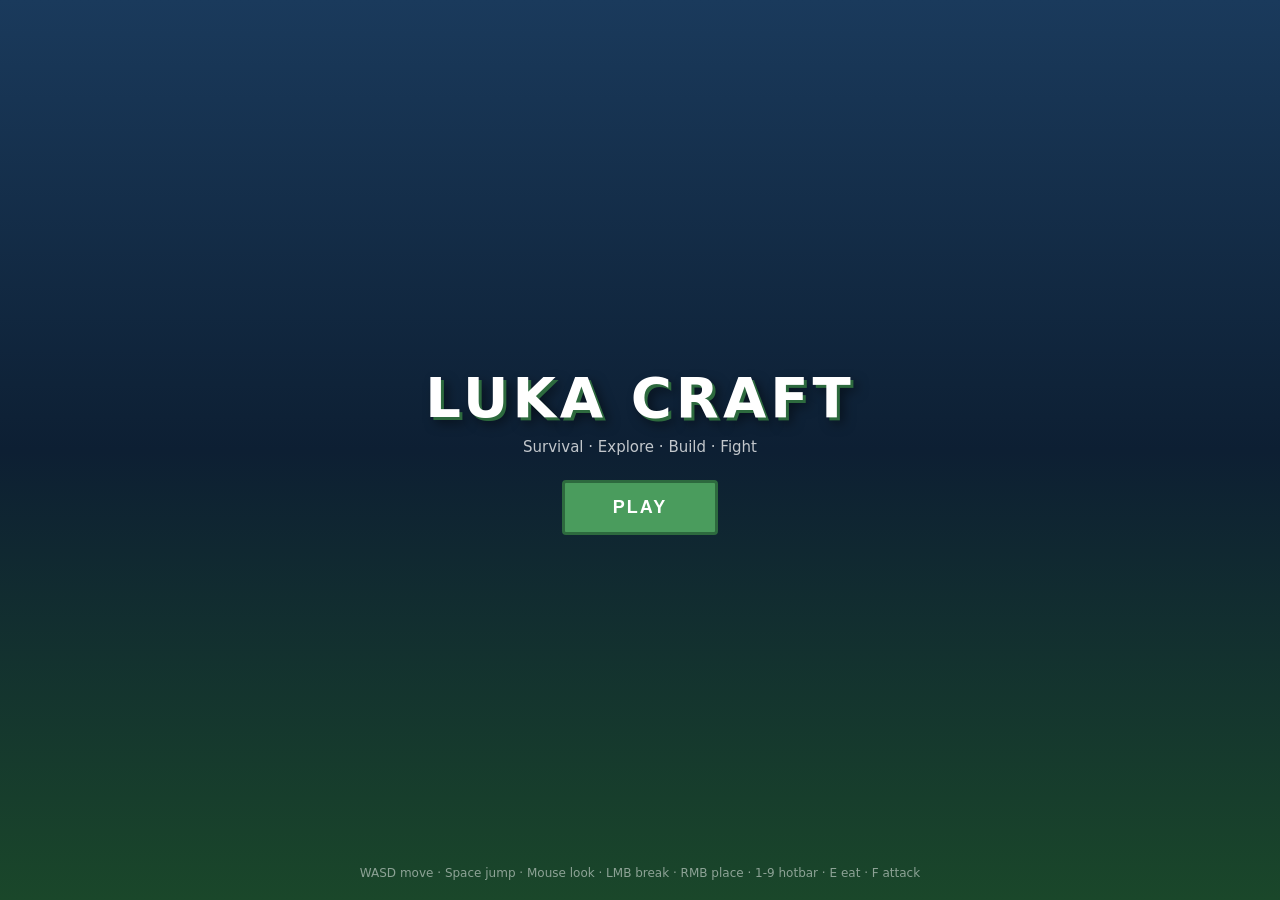
==== luka-craft.html @ 0644779c "Add Luka Craft prototype as baseline before rewrite Co-Authored-By: Claude Fable 5 <noreply@anthropi" ====
<!DOCTYPE html>
<html lang="en">
<head>
<meta charset="UTF-8">
<meta name="viewport" content="width=device-width, initial-scale=1.0">
<title>Luka Craft</title>
<style>
*{margin:0;padding:0;box-sizing:border-box}
html,body{width:100%;height:100%;overflow:hidden;background:#000;font-family:'Segoe UI',system-ui,sans-serif}
#game{width:100%;height:100%;display:block;cursor:none}
#overlay{position:fixed;inset:0;pointer-events:none}
#crosshair{position:absolute;top:50%;left:50%;width:20px;height:20px;transform:translate(-50%,-50%)}
#crosshair::before,#crosshair::after{content:'';position:absolute;background:rgba(255,255,255,.85)}
#crosshair::before{width:2px;height:20px;left:9px;top:0}
#crosshair::after{width:20px;height:2px;top:9px;left:0}
#hud{position:absolute;bottom:16px;left:50%;transform:translateX(-50%);display:flex;flex-direction:column;align-items:center;gap:8px}
#hotbar{display:flex;gap:4px;padding:4px;background:rgba(0,0,0,.45);border:2px solid rgba(255,255,255,.25);border-radius:4px}
.slot{width:44px;height:44px;border:2px solid rgba(80,80,80,.8);background:rgba(30,30,30,.7);position:relative;display:flex;align-items:center;justify-content:center}
.slot.active{border-color:#fff;box-shadow:0 0 8px rgba(255,255,255,.5)}
.slot canvas{width:32px;height:32px;image-rendering:pixelated}
.slot .count{position:absolute;bottom:1px;right:3px;font-size:11px;color:#fff;text-shadow:1px 1px 0 #000;font-weight:700}
#stats{position:absolute;top:12px;left:12px;display:flex;flex-direction:column;gap:6px}
.bar-row{display:flex;align-items:center;gap:6px}
.hearts,.hunger{display:flex;gap:2px}
.heart,.hunger-icon{width:18px;height:18px;border-radius:2px}
.heart.full{background:#e74c3c;border:1px solid #922b21}
.heart.half{background:linear-gradient(90deg,#e74c3c 50%,#555 50%);border:1px solid #922b21}
.heart.empty{background:#555;border:1px solid #333}
.hunger-icon.full{background:#c9a227;border:1px solid #7d6618}
.hunger-icon.half{background:linear-gradient(90deg,#c9a227 50%,#555 50%);border:1px solid #7d6618}
.hunger-icon.empty{background:#555;border:1px solid #333}
#time{display:flex;align-items:center;gap:6px;color:#fff;font-size:13px;text-shadow:1px 1px 2px #000}
#break-progress{position:absolute;top:50%;left:50%;width:48px;height:48px;transform:translate(-50%,-50%);display:none}
#break-progress canvas{width:48px;height:48px;image-rendering:pixelated}
#start-screen{position:fixed;inset:0;background:linear-gradient(180deg,#1a3a5c 0%,#0d1f33 50%,#1a472a 100%);display:flex;flex-direction:column;align-items:center;justify-content:center;z-index:100;pointer-events:auto}
#start-screen h1{font-size:56px;color:#fff;text-shadow:3px 3px 0 #2d6a3e,6px 6px 12px rgba(0,0,0,.5);letter-spacing:4px;margin-bottom:8px}
#start-screen p{color:rgba(255,255,255,.75);margin-bottom:24px;font-size:15px}
#start-btn{padding:14px 48px;font-size:18px;background:#4a9c5d;color:#fff;border:3px solid #2d6a3e;border-radius:4px;cursor:pointer;font-weight:700;letter-spacing:2px}
#start-btn:hover{background:#5cb86e}
#hint{position:absolute;bottom:20px;color:rgba(255,255,255,.5);font-size:12px;text-align:center;width:100%}
#msg{position:absolute;top:50%;left:50%;transform:translate(-50%,-80px);color:#fff;font-size:16px;text-shadow:1px 1px 3px #000;opacity:0;transition:opacity .3s}
#msg.show{opacity:1}
#damage-flash{position:fixed;inset:0;background:rgba(255,0,0,.25);opacity:0;transition:opacity .15s;pointer-events:none}
</style>
</head>
<body>
<canvas id="game"></canvas>
<div id="overlay">
  <div id="crosshair"></div>
  <div id="break-progress"><canvas id="crackCanvas" width="48" height="48"></canvas></div>
  <div id="stats">
    <div class="hearts" id="hearts"></div>
    <div class="bar-row"><div class="hunger" id="hunger"></div></div>
    <div id="time"><span id="clock">Day 1</span></div>
  </div>
  <div id="hud"><div id="hotbar"></div></div>
  <div id="msg"></div>
</div>
<div id="damage-flash"></div>
<div id="start-screen">
  <h1>LUKA CRAFT</h1>
  <p>Survival · Explore · Build · Fight</p>
  <button id="start-btn">PLAY</button>
  <div id="hint">WASD move · Space jump · Mouse look · LMB break · RMB place · 1-9 hotbar · E eat · F attack</div>
</div>
<script>
(() => {
'use strict';

// ═══════════════════════════════════════════════════════════════
//  LUKA CRAFT — Single-file voxel survival game
//  Chunk terrain · Procedural textures · Tools · Mobs · Water
// ═══════════════════════════════════════════════════════════════

const CHUNK = 16, HEIGHT = 64, SEA = 22;
const RENDER_DIST = 4;
const BLOCK = { AIR:0, GRASS:1, DIRT:2, STONE:3, WOOD:4, LEAVES:5, SAND:6, WATER:7,
  COBBLE:8, PLANKS:9, BEDROCK:10, COAL:11, IRON:12, GRAVEL:13, SNOW:14, GLASS:15 };
const HARDNESS = { [BLOCK.GRASS]:0.6,[BLOCK.DIRT]:0.5,[BLOCK.STONE]:1.5,[BLOCK.WOOD]:2,[BLOCK.LEAVES]:0.2,
  [BLOCK.SAND]:0.5,[BLOCK.WATER]:100,[BLOCK.COBBLE]:2,[BLOCK.PLANKS]:2,[BLOCK.BEDROCK]:-1,
  [BLOCK.COAL]:3,[BLOCK.IRON]:3,[BLOCK.GRAVEL]:0.6,[BLOCK.SNOW]:0.1,[BLOCK.GLASS]:0.3 };
const TOOL = { NONE:0, PICK:1, AXE:2, SWORD:3 };
const ITEM = { STICK:100, PORK:101, BEEF:102, CHICKEN:103, BONE:104, ROTTEN:105,
  WOOD_PICK:110, WOOD_AXE:111, WOOD_SWORD:112, STONE_PICK:120, STONE_AXE:121, STONE_SWORD:122 };
const MOB = { PIG:1, COW:2, CHICKEN:3, ZOMBIE:4, SKELETON:5 };
const DAY_LEN = 1200;

const canvas = document.getElementById('game');
const gl = canvas.getContext('webgl', { antialias:false, alpha:false });
if (!gl) { alert('WebGL required'); return; }

// ─── Noise (simplex-like) ───────────────────────────────────
const perm = new Uint8Array(512);
(function initPerm() {
  const p = Array.from({length:256}, (_,i)=>i);
  for (let i=255;i>0;i--) { const j=(Math.random()*i)|0; [p[i],p[j]]=[p[j],p[i]]; }
  for (let i=0;i<512;i++) perm[i]=p[i&255];
})();
function fade(t){return t*t*t*(t*(t*6-15)+10)}
function lerp(a,b,t){return a+t*(b-a)}
function grad2(h,x,y){const u=h<4?x:y,v=h<4?y:x;return((h&1)?-u:u)+((h&2)?-v:v)*2}
function noise2D(x,y){
  const X=Math.floor(x)&255,Y=Math.floor(y)&255;
  x-=Math.floor(x);y-=Math.floor(y);
  const u=fade(x),v=fade(y);
  const aa=perm[X]+Y,ab=perm[X]+Y+1,ba=perm[X+1]+Y,bb=perm[X+1]+Y+1;
  return lerp(lerp(grad2(perm[aa],x,y),grad2(perm[ba],x-1,y),u),
             lerp(grad2(perm[ab],x,y-1),grad2(perm[bb],x-1,y-1),u),v);
}
function fbm(x,y,oct=4){
  let v=0,a=1,f=1,m=0;
  for(let i=0;i<oct;i++){v+=noise2D(x*f,y*f)*a;m+=a;a*=.5;f*=2}
  return v/m;
}

// ─── Texture atlas (procedural, smooth pack style) ──────────
const ATLAS_COLS = 8, TEX = 16;
const atlasCanvas = document.createElement('canvas');
atlasCanvas.width = ATLAS_COLS * TEX; atlasCanvas.height = ATLAS_COLS * TEX;
const actx = atlasCanvas.getContext('2d');

function texIdx(id, face){ return id * 3 + (face||0); } // simplified: one tex per block mostly

function drawBlockTex(id, col, row, top, side, bottom) {
  const draw = (c,r,fn) => {
    const x=c*TEX, y=r*TEX;
    actx.fillStyle='#000'; actx.fillRect(x,y,TEX,TEX);
    fn(x,y);
    // subtle edge shading for "texture pack" look
    actx.fillStyle='rgba(0,0,0,.12)';
    actx.fillRect(x,y,TEX,1); actx.fillRect(x,y,1,TEX);
    actx.fillStyle='rgba(255,255,255,.08)';
    actx.fillRect(x,y+TEX-1,TEX,1); actx.fillRect(x+TEX-1,y,1,TEX);
  };
  const smooth = (x,y,base,vari,seed) => {
    for(let py=0;py<TEX;py++) for(let px=0;px<TEX;px++){
      const n = noise2D(px*.4+seed, py*.4+seed)*vari;
      const c = base.map(v => Math.min(255,Math.max(0,v+n))|0);
      actx.fillStyle=`rgb(${c[0]},${c[1]},${c[2]})`;
      actx.fillRect(x+px,y+py,1,1);
    }
  };
  const grassTop = (x,y) => {
    smooth(x,y,[72,140,62],18,id);
    for(let i=0;i<6;i++){const px=(noise2D(i,id)*TEX)|0,py=(noise2D(id,i)*TEX)|0;
      actx.fillStyle=`rgb(${55+i*3},${120+i},${45})`; actx.fillRect(x+px,y+py,2,2);}
  };
  const grassSide = (x,y) => {
    smooth(x,y,[110,85,55],14,id+1);
    actx.fillStyle='rgb(65,130,55)'; actx.fillRect(x,y,TEX,4);
    for(let py=4;py<TEX;py++){if(Math.random()<.08)actx.fillRect(x+(Math.random()*TEX)|0,y+py,2,1)}
  };
  const dirtTex = (x,y) => smooth(x,y,[100,72,45],16,id+2);
  const stoneTex = (x,y) => { smooth(x,y,[130,130,135],12,id+3);
    for(let i=0;i<5;i++){const px=(Math.random()*TEX)|0,py=(Math.random()*TEX)|0;
      actx.fillStyle='rgba(90,90,95,.6)'; actx.fillRect(x+px,y+py,3,2)}};
  const woodSide = (x,y) => { smooth(x,y,[100,70,35],10,id+4);
    actx.strokeStyle='rgba(60,40,20,.5)'; for(let i=2;i<TEX;i+=4){actx.beginPath();actx.moveTo(x+i,y);actx.lineTo(x+i,y+TEX);actx.stroke()}};
  const woodTop = (x,y) => { smooth(x,y,[140,100,55],12,id+5);
    actx.strokeStyle='rgba(80,55,25,.6)'; actx.beginPath();actx.arc(x+8,y+8,5,0,6.28);actx.stroke()};
  const leavesTex = (x,y) => { smooth(x,y,[45,110,40],20,id+6);
    if(Math.random()<.15){actx.clearRect(x+(Math.random()*12)|0,y+(Math.random()*12)|0,4,4)}};
  const sandTex = (x,y) => smooth(x,y,[210,195,140],14,id+7);
  const waterTex = (x,y) => { smooth(x,y,[40,80,180],8,id+8);
    actx.fillStyle='rgba(255,255,255,.15)'; for(let i=0;i<3;i++)actx.fillRect(x+(i*5+2),y+4+i*3,6,1)};
  const cobbleTex = (x,y) => { smooth(x,y,[115,115,120],10,id+9);
    for(let i=0;i<8;i++){const px=(Math.random()*10)|0,py=(Math.random()*10)|0,s=3+(Math.random()*4)|0;
      actx.fillStyle=`rgb(${95+(Math.random()*30)|0},${95+(Math.random()*30)|0},${100+(Math.random()*20)|0})`;
      actx.fillRect(x+px,y+py,s,s)}};
  const planksTex = (x,y) => { smooth(x,y,[160,120,65],10,id+10);
    actx.fillStyle='rgba(80,50,20,.3)'; for(let i=0;i<TEX;i+=4)actx.fillRect(x,y+i,TEX,1)};
  const bedrockTex = (x,y) => { smooth(x,y,[45,45,48],6,id+11);
    for(let i=0;i<20;i++)actx.fillStyle=`rgb(${(Math.random()*40)|0},${(Math.random()*40)|0},${(Math.random()*40)|0})`,actx.fillRect(x+(Math.random()*TEX)|0,y+(Math.random()*TEX)|0,2,2)};
  const oreTex = (x,y,col) => { stoneTex(x,y); for(let i=0;i<6;i++){
    actx.fillStyle=col; const px=2+(Math.random()*10)|0,py=2+(Math.random()*10)|0; actx.fillRect(x+px,y+py,3,3)}};
  const gravelTex = (x,y) => { for(let py=0;py<TEX;py++) for(let px=0;px<TEX;px++){
    const g=110+(Math.random()*40)|0; actx.fillStyle=`rgb(${g},${g},${g+5})`; actx.fillRect(x+px,y+py,1,1)}};
  const snowTex = (x,y) => smooth(x,y,[240,245,250],8,id+12);

  const defs = {
    [BLOCK.GRASS]:[grassTop,grassSide,dirtTex],
    [BLOCK.DIRT]:[dirtTex,dirtTex,dirtTex],
    [BLOCK.STONE]:[stoneTex,stoneTex,stoneTex],
    [BLOCK.WOOD]:[woodTop,woodSide,woodTop],
    [BLOCK.LEAVES]:[leavesTex,leavesTex,leavesTex],
    [BLOCK.SAND]:[sandTex,sandTex,sandTex],
    [BLOCK.WATER]:[waterTex,waterTex,waterTex],
    [BLOCK.COBBLE]:[cobbleTex,cobbleTex,cobbleTex],
    [BLOCK.PLANKS]:[planksTex,planksTex,planksTex],
    [BLOCK.BEDROCK]:[bedrockTex,bedrockTex,bedrockTex],
    [BLOCK.COAL]:[()=>oreTex(0,0,'rgb(30,30,30)'),()=>oreTex(0,0,'rgb(30,30,30)'),stoneTex],
    [BLOCK.IRON]:[()=>oreTex(0,0,'rgb(200,180,160)'),()=>oreTex(0,0,'rgb(200,180,160)'),stoneTex],
    [BLOCK.GRAVEL]:[gravelTex,gravelTex,gravelTex],
    [BLOCK.SNOW]:[snowTex,snowTex,dirtTex],
    [BLOCK.GLASS]:[(x,y)=>{actx.fillStyle='rgba(180,220,255,.5)';actx.fillRect(x,y,TEX,TEX);actx.strokeStyle='rgba(255,255,255,.3)';for(let i=0;i<TEX;i+=4){actx.strokeRect(x+i,y,1,TEX);actx.strokeRect(x,y+i,TEX,1)}}]
  };
  const d = defs[id] || [stoneTex,stoneTex,stoneTex];
  draw(col,row,d[0]); draw(col+1,row,d[1]); draw(col+2,row,d[2]||d[1]);
}

// Atlas layout: blockId -> [topCol, topRow] mapping
const atlasMap = {};
let aRow=0,aCol=0;
for(const id of [BLOCK.GRASS,BLOCK.DIRT,BLOCK.STONE,BLOCK.WOOD,BLOCK.LEAVES,BLOCK.SAND,BLOCK.WATER,
  BLOCK.COBBLE,BLOCK.PLANKS,BLOCK.BEDROCK,BLOCK.COAL,BLOCK.IRON,BLOCK.GRAVEL,BLOCK.SNOW,BLOCK.GLASS]){
  drawBlockTex(id,aCol,aRow);
  atlasMap[id]=[aCol,aRow];
  aCol+=3; if(aCol>=ATLAS_COLS){aCol=0;aRow++}
}
// Item textures in atlas
function drawItemTex(itemId, col, row) {
  const x=col*TEX,y=row*TEX;
  actx.clearRect(x,y,TEX,TEX);
  if(itemId>=110&&itemId<130){
    const isPick=itemId%10===0||itemId===ITEM.WOOD_PICK||itemId===ITEM.STONE_PICK;
    const isAxe=(itemId%10===1)||itemId===ITEM.WOOD_AXE||itemId===ITEM.STONE_AXE;
    const wood=itemId<120;
    actx.fillStyle=wood?'#8B6914':'#888';
    if(isPick){actx.fillRect(x+4,y+2,3,12);actx.fillRect(x+2,y+2,8,3)}
    else if(isAxe){actx.fillRect(x+4,y+4,3,10);actx.fillRect(x+6,y+2,6,4)}
    else{actx.fillRect(x+4,y+4,3,10);actx.fillRect(x+5,y+2,8,2)}
  } else if(itemId===ITEM.PORK){actx.fillStyle='#f0a0a0';actx.fillRect(x+4,y+6,8,6)}
  else if(itemId===ITEM.BEEF){actx.fillStyle='#8B4513';actx.fillRect(x+4,y+6,8,5)}
  else if(itemId===ITEM.CHICKEN){actx.fillStyle='#f5e6c8';actx.fillRect(x+5,y+6,6,5)}
  else {actx.fillStyle='#aaa';actx.fillRect(x+4,y+4,8,8)}
}
const itemAtlas = {};
let ic=0,ir=6;
for(const it of [ITEM.WOOD_PICK,ITEM.WOOD_AXE,ITEM.WOOD_SWORD,ITEM.STONE_PICK,ITEM.STONE_AXE,ITEM.STONE_SWORD,ITEM.PORK,ITEM.BEEF,ITEM.CHICKEN]){
  drawItemTex(it,ic,ir); itemAtlas[it]=[ic,ir]; ic++; if(ic>=ATLAS_COLS){ic=0;ir++}
}

const atlasTex = gl.createTexture();
gl.bindTexture(gl.TEXTURE_2D, atlasTex);
gl.texImage2D(gl.TEXTURE_2D,0,gl.RGBA,gl.RGBA,gl.UNSIGNED_BYTE,atlasCanvas);
gl.texParameteri(gl.TEXTURE_2D,gl.TEXTURE_MIN_FILTER,gl.NEAREST);
gl.texParameteri(gl.TEXTURE_2D,gl.TEXTURE_MAG_FILTER,gl.NEAREST);
gl.texParameteri(gl.TEXTURE_2D,gl.TEXTURE_WRAP_S,gl.CLAMP_TO_EDGE);
gl.texParameteri(gl.TEXTURE_2D,gl.TEXTURE_WRAP_T,gl.CLAMP_TO_EDGE);

function uvFor(blockId, face) {
  const m=atlasMap[blockId]; if(!m) return [0,0,1,1];
  const faceOff = face===1?0:face===0?1:2; // top=1, bottom=0, sides=2
  const col=m[0]+faceOff, row=m[1];
  const u0=col/ATLAS_COLS, v0=1-(row+1)/ATLAS_COLS;
  const u1=(col+1)/ATLAS_COLS, v1=1-row/ATLAS_COLS;
  return [u0,v0,u1,v1];
}

// ─── WebGL shaders ──────────────────────────────────────────
const VS = `
attribute vec3 aPos; attribute vec3 aNorm; attribute vec2 aUv;
attribute float aLight; attribute float aAlpha;
uniform mat4 uMVP; uniform mat4 uModel;
varying vec2 vUv; varying vec3 vNorm; varying float vLight; varying float vAlpha;
void main(){ vUv=aUv; vNorm=mat3(uModel)*aNorm; vLight=aLight; vAlpha=aAlpha;
  gl_Position=uMVP*vec4(aPos,1.0); }`;
const FS = `
precision mediump float;
varying vec2 vUv; varying vec3 vNorm; varying float vLight; varying float vAlpha;
uniform sampler2D uTex; uniform vec3 uFog; uniform float uFogD; uniform vec3 uSun;
void main(){
  vec4 c=texture2D(uTex,vUv); if(c.a<.1)discard;
  float d=max(dot(normalize(vNorm),normalize(uSun)),0.0)*.6+.4;
  c.rgb*=vLight*d; float dist=gl_FragCoord.z/gl_FragCoord.w;
  float fog=clamp(exp(-dist*uFogD),0.0,1.0); c.rgb=mix(uFog,c.rgb,fog);
  c.a=vAlpha; gl_FragColor=c; }`;

function compile(type,src){const s=gl.createShader(type);gl.shaderSource(s,src);gl.compileShader(s);
  if(!gl.getShaderParameter(s,gl.COMPILE_STATUS))console.error(gl.getShaderInfoLog(s));return s;}
const prog=gl.createProgram();
gl.attachShader(prog,compile(gl.VERTEX_SHADER,VS));
gl.attachShader(prog,compile(gl.FRAGMENT_SHADER,FS));
gl.linkProgram(prog); gl.useProgram(prog);
const uMVP=gl.getUniformLocation(prog,'uMVP'),uModel=gl.getUniformLocation(prog,'uModel');
const uTex=gl.getUniformLocation(prog,'uTex'),uFog=gl.getUniformLocation(prog,'uFog');
const uFogD=gl.getUniformLocation(prog,'uFogD'),uSun=gl.getUniformLocation(prog,'uSun');
const aPos=gl.getAttribLocation(prog,'aPos'),aNorm=gl.getAttribLocation(prog,'aNorm');
const aUv=gl.getAttribLocation(prog,'aUv'),aLight=gl.getAttribLocation(prog,'aLight');
const aAlpha=gl.getAttribLocation(prog,'aAlpha');
gl.uniform1i(uTex,0);
gl.enable(gl.DEPTH_TEST); gl.enable(gl.BLEND);
gl.blendFunc(gl.SRC_ALPHA,gl.ONE_MINUS_SRC_ALPHA);

// ─── Math helpers ───────────────────────────────────────────
const mat4={create:()=>new Float32Array(16),identity(m){m.set([1,0,0,0,0,1,0,0,0,0,1,0,0,0,0,1]);return m},
persp(m,fov,a,n,f){const t=1/Math.tan(fov/2);m[0]=t/a;m[5]=t;m[10]=(f+n)/(n-f);m[11]=-1;m[14]=2*f*n/(n-f)},
lookAt(m,ex,ey,ez,cx,cy,cz,ux,uy,uz){
  let zx=ex-cx,zy=ey-cy,zz=ez-cz;let l=Math.hypot(zx,zy,zz);zx/=l;zy/=l;zz/=l;
  let xx=uy*zz-uz*zy,xy=uz*zx-ux*zz,xz=ux*zy-uy*zx;l=Math.hypot(xx,xy,xz);xx/=l;xy/=l;xz/=l;
  const yx=zy*xz-zz*xy,yy=zz*xx-zx*xz,yz=zx*xy-zy*xx;
  m[0]=xx;m[1]=yx;m[2]=zx;m[4]=xy;m[5]=yy;m[6]=zy;m[8]=xz;m[9]=yz;m[10]=zz;m[12]=-(xx*ex+xy*ey+xz*ez);
  m[13]=-(yx*ex+yy*ey+yz*ez);m[14]=-(zx*ex+zy*ey+zz*ez);m[3]=m[7]=m[11]=0;m[15]=1;return m},
mul(a,b,o){const r=new Float32Array(16);for(let i=0;i<4;i++)for(let j=0;j<4;j++){
  r[i*4+j]=a[i*4]*b[j]+a[i*4+1]*b[4+j]+a[i*4+2]*b[8+j]+a[i*4+3]*b[12+j]}return r}};

// ─── World / Chunks ─────────────────────────────────────────
const chunks = new Map();
const waterQueue = [];

function chunkKey(cx,cz){return cx+','+cz}
function getBlock(wx,wy,wz){
  if(wy<0||wy>=HEIGHT)return wy<0?BLOCK.BEDROCK:BLOCK.AIR;
  const cx=Math.floor(wx/CHUNK)|0,cz=Math.floor(wz/CHUNK)|0;
  const ch=chunks.get(chunkKey(cx,cz)); if(!ch)return BLOCK.AIR;
  const lx=((wx%CHUNK)+CHUNK)%CHUNK,lz=((wz%CHUNK)+CHUNK)%CHUNK;
  return ch.blocks[lx+lz*CHUNK+wy*CHUNK*CHUNK];
}
function setBlock(wx,wy,wz,id){
  if(wy<0||wy>=HEIGHT)return;
  const cx=Math.floor(wx/CHUNK)|0,cz=Math.floor(wz/CHUNK)|0;
  const ch=chunks.get(chunkKey(cx,cz)); if(!ch)return;
  const lx=((wx%CHUNK)+CHUNK)%CHUNK,lz=((wz%CHUNK)+CHUNK)%CHUNK;
  const old=ch.blocks[lx+lz*CHUNK+wy*CHUNK*CHUNK];
  ch.blocks[lx+lz*CHUNK+wy*CHUNK*CHUNK]=id;
  ch.dirty=true;
  if(id===BLOCK.WATER||old===BLOCK.WATER) waterQueue.push([wx,wy,wz]);
  if(lx===0)chunks.get(chunkKey(cx-1,cz))&&(chunks.get(chunkKey(cx-1,cz)).dirty=true);
  if(lx===CHUNK-1)chunks.get(chunkKey(cx+1,cz))&&(chunks.get(chunkKey(cx+1,cz)).dirty=true);
  if(lz===0)chunks.get(chunkKey(cx,cz-1))&&(chunks.get(chunkKey(cx,cz-1)).dirty=true);
  if(lz===CHUNK-1)chunks.get(chunkKey(cx,cz+1))&&(chunks.get(chunkKey(cx,cz+1)).dirty=true);
}

function genTree(wx,wy,wz){
  const h=4+(Math.random()*2)|0;
  for(let i=0;i<h;i++) setBlock(wx,wy+i,wz,BLOCK.WOOD);
  for(let dy=h-2;dy<=h+1;dy++) for(let dx=-2;dx<=2;dx++) for(let dz=-2;dz<=2;dz++){
    if(Math.abs(dx)+Math.abs(dz)>3&&Math.random()<.5)continue;
    if(getBlock(wx+dx,wy+dy,wz+dz)===BLOCK.AIR) setBlock(wx+dx,wy+dy,wz+dz,BLOCK.LEAVES);
  }
}

function generateChunk(cx,cz){
  const blocks=new Uint8Array(CHUNK*CHUNK*HEIGHT);
  for(let lx=0;lx<CHUNK;lx++) for(let lz=0;lz<CHUNK;lz++){
    const wx=cx*CHUNK+lx, wz=cz*CHUNK+lz;
    const h = SEA + (fbm(wx*.02,wz*.02,5)*18|0) + (fbm(wx*.05+100,wz*.05,3)*6|0);
    for(let y=0;y<HEIGHT;y++){
      let b=BLOCK.AIR;
      if(y===0)b=BLOCK.BEDROCK;
      else if(y<h-4)b=BLOCK.STONE;
      else if(y<h-1)b=BLOCK.DIRT;
      else if(y===h-1)b= h<SEA+2?BLOCK.SAND:BLOCK.GRASS;
      else if(y<SEA)b=BLOCK.WATER;
      if(y>3&&y<h-5&&b===BLOCK.STONE){
        if(fbm(wx*.1,y*.1,2)>.65)b=BLOCK.COAL;
        else if(fbm(wx*.1+50,y*.1,2)>.72)b=BLOCK.IRON;
      }
      blocks[lx+lz*CHUNK+y*CHUNK*CHUNK]=b;
    }
    if(h>SEA+1&&fbm(wx*.3,wz*.3)<.12) genTree(wx,h,wz);
  }
  const ch={blocks,dirty:true,mesh:null,wx:cx*CHUNK,wz:cz*CHUNK,opaque:null,water:null};
  chunks.set(chunkKey(cx,cz),ch);
}

const FACES=[[0,1,0,'t'],[0,-1,0,'b'],[1,0,0,'s'],[-1,0,0,'s'],[0,0,1,'s'],[0,0,-1,'s']];
function isTransparent(id){return id===BLOCK.AIR||id===BLOCK.WATER||id===BLOCK.LEAVES||id===BLOCK.GLASS}
function lightAt(wx,wy,wz,time){
  const sky = Math.sin(time/DAY_LEN*Math.PI)*.5+.5;
  if(wy>=HEIGHT-1)return .9+sky*.1;
  let l=.4+sky*.35;
  for(let y=wy+1;y<HEIGHT;y++){const b=getBlock(wx,y,wz);if(!isTransparent(b)&&b!==BLOCK.LEAVES){l=.15+sky*.1;break}}
  return l;
}

function buildMesh(ch, time){
  const verts=[], wx0=ch.wx, wz0=ch.wz;
  const waterVerts=[];
  for(let lx=0;lx<CHUNK;lx++) for(let lz=0;lz<CHUNK;lz++) for(let y=0;y<HEIGHT;y++){
    const id=ch.blocks[lx+lz*CHUNK+y*CHUNK*CHUNK];
    if(id===BLOCK.AIR)continue;
    const wx=wx0+lx,wy=y,wz=wz0+lz;
    const lt=lightAt(wx,wy,wz,time);
    const target=id===BLOCK.WATER?waterVerts:verts;
    const alpha=id===BLOCK.WATER?.65:id===BLOCK.GLASS?.4:1;
    for(const [dx,dy,dz,face] of FACES){
      const nid=getBlock(wx+dx,wy+dy,wz+dz);
      if(id===BLOCK.WATER){if(nid===BLOCK.WATER)continue}
      else if(!isTransparent(nid)&&(nid!==BLOCK.LEAVES||id===BLOCK.LEAVES))continue;
      else if(nid===id)continue;
      let fi=face==='t'?1:face==='b'?0:2;
      const uv=uvFor(id,fi);
      const corners=face==='t'?[[0,1,0],[1,1,0],[1,1,1],[0,1,1]]:
        face==='b'?[[0,0,1],[1,0,1],[1,0,0],[0,0,0]]:
        dx===1?[[1,0,0],[1,1,0],[1,1,1],[1,0,1]]:
        dx===-1?[[0,0,1],[0,1,1],[0,1,0],[0,0,0]]:
        dz===1?[[1,0,1],[1,1,1],[0,1,1],[0,0,1]]:
        [[0,0,0],[0,1,0],[1,1,0],[1,0,0]];
      const nx=dx,ny=dy,nz=dz;
      const tris=[[0,1,2],[0,2,3]];
      for(const tri of tris) for(const ci of tri){
        const c=corners[ci];
        target.push(wx+c[0],wy+c[1],wz+c[2], nx,ny,nz, uv[ci%2===0?0:2], uv[ci<2?1:3], lt, alpha);
      }
    }
  }
  function upload(arr){
    if(!arr.length)return null;
    const buf=gl.createBuffer(); gl.bindBuffer(gl.ARRAY_BUFFER,buf);
    gl.bufferData(gl.ARRAY_BUFFER,new Float32Array(arr),gl.DYNAMIC_DRAW);
    return {buf,count:arr.length/12};
  }
  if(ch.mesh){gl.deleteBuffer(ch.mesh.buf);} if(ch.water){gl.deleteBuffer(ch.water.buf);}
  ch.mesh=upload(verts); ch.water=upload(waterVerts); ch.dirty=false;
}

function drawBuf(buf, mvp, model, sun, fog, fogD){
  if(!buf)return;
  gl.bindBuffer(gl.ARRAY_BUFFER,buf.buf);
  const stride=48;
  gl.enableVertexAttribArray(aPos);gl.vertexAttribPointer(aPos,3,gl.FLOAT,false,stride,0);
  gl.enableVertexAttribArray(aNorm);gl.vertexAttribPointer(aNorm,3,gl.FLOAT,false,stride,12);
  gl.enableVertexAttribArray(aUv);gl.vertexAttribPointer(aUv,2,gl.FLOAT,false,stride,24);
  gl.enableVertexAttribArray(aLight);gl.vertexAttribPointer(aLight,1,gl.FLOAT,false,stride,32);
  gl.enableVertexAttribArray(aAlpha);gl.vertexAttribPointer(aAlpha,1,gl.FLOAT,false,stride,36);
  gl.uniformMatrix4fv(uMVP,false,mvp); gl.uniformMatrix4fv(uModel,false,model);
  gl.uniform3f(uSun,sun[0],sun[1],sun[2]); gl.uniform3f(uFog,fog[0],fog[1],fog[2]);
  gl.uniform1f(uFogD,fogD);
  gl.drawArrays(gl.TRIANGLES,0,buf.count);
}

// ─── Player ─────────────────────────────────────────────────
const player = {
  x:8,y:35,z:8, vx:0,vy:0,vz:0, yaw:0, pitch:0,
  onGround:false, health:20, hunger:20, maxH:20,
  width:.6, height:1.8, eyeH:1.62,
  slot:0, inv: Array(9).fill(null).map(()=>({id:0,count:0})),
  breaking:null, breakProg:0, attackCd:0, hurtCd:0, day:1,
  dead:false, msgT:0
};
player.inv[0]={id:ITEM.WOOD_PICK,count:1}; player.inv[1]={id:ITEM.WOOD_AXE,count:1};
player.inv[2]={id:ITEM.WOOD_SWORD,count:1}; player.inv[3]={id:BLOCK.DIRT,count:32};
player.inv[4]={id:BLOCK.PLANKS,count:16}; player.inv[5]={id:BLOCK.COBBLE,count:16};

function addInv(id,n=1){
  for(let i=0;i<9;i++) if(player.inv[i].id===id||player.inv[i].id===0){
    if(player.inv[i].id===0)player.inv[i].id=id;
    player.inv[i].count+=n; updateHotbar(); return true;
  } return false;
}
function useInvSlot(n=1){
  const s=player.inv[player.slot];
  if(!s||!s.count)return false; s.count-=n;
  if(s.count<=0){s.id=0;s.count=0;} updateHotbar(); return true;
}

const keys={}; let pointerLocked=false;
document.addEventListener('keydown',e=>{keys[e.code]=true;
  if(e.code.startsWith('Digit')&&e.code<='Digit9'){player.slot=(+e.code[5]-1);updateHotbar()}
  if(e.code==='KeyE')eat(); if(e.code==='KeyF')attackMob();
});
document.addEventListener('keyup',e=>keys[e.code]=false);
document.addEventListener('mousemove',e=>{
  if(!pointerLocked)return;
  player.yaw-=e.movementX*.002; player.pitch-=e.movementY*.002;
  player.pitch=Math.max(-1.5,Math.min(1.5,player.pitch));
});
document.getElementById('start-btn').onclick=()=>{
  document.getElementById('start-screen').style.display='none';
  canvas.requestPointerLock();
};
document.addEventListener('pointerlockchange',()=>{pointerLocked=document.pointerLockElement===canvas});
canvas.addEventListener('mousedown',e=>{
  if(!pointerLocked)return;
  if(e.button===0)startBreak(); else if(e.button===2)placeBlock();
});
canvas.addEventListener('contextmenu',e=>e.preventDefault());
document.addEventListener('mouseup',()=>{player.breaking=null;hideCrack()});

function collide(px,py,pz){
  const w=player.width/2;
  for(let dy=0;dy<2;dy++){
    const y=py+dy*player.height*.9;
    for(let dx=-1;dx<=1;dx++)for(let dz=-1;dz<=1;dz++){
      const bx=Math.floor(px+dx*w), by=Math.floor(y), bz=Math.floor(pz+dz*w);
      const b=getBlock(bx,by,bz);
      if(b!==BLOCK.AIR&&b!==BLOCK.WATER){
        return true;
      }
    }
  }
  return false;
}

function updatePlayer(dt, time){
  if(player.dead)return;
  const speed=keys['ShiftLeft']?5.5:4.2;
  const fwd=Math.sin(player.yaw), side=Math.cos(player.yaw);
  let mx=0,mz=0;
  if(keys['KeyW']){mx-=fwd;mz-=side}
  if(keys['KeyS']){mx+=fwd;mz+=side}
  if(keys['KeyA']){mx-=side;mz+=fwd}
  if(keys['KeyD']){mx+=side;mz-=fwd}
  const ml=Math.hypot(mx,mz); if(ml>0){mx=mx/ml*speed*dt;mz=mz/ml*speed*dt}
  player.vy-=18*dt;
  if(keys['Space']&&player.onGround){player.vy=7.5;player.onGround=false}
  let nx=player.x+mx, ny=player.y+player.vy*dt, nz=player.z+mz;
  if(!collide(nx,player.y,nz))player.x=nx; else mx=0;
  if(!collide(player.x,ny,nz)){player.y=ny;player.onGround=false}
  else{if(player.vy<0)player.onGround=true;player.vy=0}
  if(!collide(player.x,player.y,nz))player.z=nz;
  if(player.y<0){player.health-=5*dt;flashDamage()}
  // hunger
  const drain=keys['ShiftLeft']?.003:.0015;
  player.hunger=Math.max(0,player.hunger-drain*dt*60);
  if(player.hunger<=0)player.health=Math.max(0,player.health-.05*dt*60);
  if(player.health>0&&player.health<20&&player.hunger>18)player.health=Math.min(20,player.health+.02*dt*60);
  if(player.hurtCd>0)player.hurtCd-=dt;
  if(player.attackCd>0)player.attackCd-=dt;
  // drowning
  const head=getBlock(Math.floor(player.x),Math.floor(player.y+player.eyeH),Math.floor(player.z));
  if(head===BLOCK.WATER){player.health=Math.max(0,player.health-.8*dt);flashDamage()}
  updateBreak(dt);
}

// ─── Raycast ────────────────────────────────────────────────
function raycast(max=5){
  const px=player.x,py=player.y+player.eyeH,pz=player.z;
  const dx=-Math.sin(player.yaw)*Math.cos(player.pitch);
  const dy=Math.sin(player.pitch);
  const dz=-Math.cos(player.yaw)*Math.cos(player.pitch);
  for(let t=0;t<max;t+=.05){
    const bx=Math.floor(px+dx*t),by=Math.floor(py+dy*t),bz=Math.floor(pz+dz*t);
    const b=getBlock(bx,by,bz);
    if(b!==BLOCK.AIR&&b!==BLOCK.WATER){
      return {x:bx,y:by,z:bz,block:b,
        px:Math.floor(px+dx*(t-.05)),py:Math.floor(py+dy*(t-.05)),pz:Math.floor(pz+dz*(t-.05))};
    }
  }
  return null;
}

function getToolType(){
  const it=player.inv[player.slot];
  if(!it||!it.count)return TOOL.NONE;
  if(it.id===ITEM.WOOD_PICK||it.id===ITEM.STONE_PICK)return TOOL.PICK;
  if(it.id===ITEM.WOOD_AXE||it.id===ITEM.STONE_AXE)return TOOL.AXE;
  if(it.id===ITEM.WOOD_SWORD||it.id===ITEM.STONE_SWORD)return TOOL.SWORD;
  return TOOL.NONE;
}
function breakSpeed(block){
  const h=HARDNESS[block]||1; if(h<0)return 0;
  const t=getToolType();
  let m=1;
  if(t===TOOL.PICK&&[BLOCK.STONE,BLOCK.COAL,BLOCK.IRON,BLOCK.COBBLE].includes(block))m=2.5;
  if(t===TOOL.AXE&&[BLOCK.WOOD,BLOCK.PLANKS,BLOCK.LEAVES].includes(block))m=2.5;
  if(t===TOOL.SWORD&&block===BLOCK.LEAVES)m=1.5;
  return m/h;
}

function startBreak(){
  const hit=raycast(); if(!hit||HARDNESS[hit.block]<0)return;
  player.breaking=hit; player.breakProg=0; showCrack(0);
}
function updateBreak(dt){
  if(!player.breaking||!pointerLocked)return;
  const hit=raycast();
  if(!hit||hit.x!==player.breaking.x||hit.y!==player.breaking.y||hit.z!==player.breaking.z){
    player.breaking=null;hideCrack();return;
  }
  player.breakProg+=breakSpeed(hit.block)*dt;
  const stage=Math.min(9,Math.floor(player.breakProg*10));
  showCrack(stage);
  if(player.breakProg>=1){
    const b=player.breaking.block;
    setBlock(player.breaking.x,player.breaking.y,player.breaking.z,BLOCK.AIR);
    spawnDrop(player.breaking.x+.5,player.breaking.y+.5,player.breaking.z+.5, dropFor(b));
    player.breaking=null; hideCrack();
  }
}
function dropFor(b){
  if(b===BLOCK.GRASS)return BLOCK.DIRT;
  if(b===BLOCK.STONE)return BLOCK.COBBLE;
  return b;
}
function placeBlock(){
  const hit=raycast(); if(!hit)return;
  const s=player.inv[player.slot];
  if(!s||!s.count||s.id<=0||s.id>=100)return;
  if(getBlock(hit.px,hit.py,hit.pz)===BLOCK.AIR)setBlock(hit.px,hit.py,hit.pz,s.id),useInvSlot();
}

// ─── Crack overlay ──────────────────────────────────────────
const crackCanvas=document.getElementById('crackCanvas');
const crackCtx=crackCanvas.getContext('2d');
function showCrack(stage){
  document.getElementById('break-progress').style.display='block';
  crackCtx.clearRect(0,0,48,48);
  if(stage<=0)return;
  crackCtx.strokeStyle='rgba(0,0,0,.7)'; crackCtx.lineWidth=2;
  for(let i=0;i<stage*3;i++){
    crackCtx.beginPath();
    crackCtx.moveTo(Math.random()*48,Math.random()*48);
    crackCtx.lineTo(Math.random()*48,Math.random()*48);
    crackCtx.stroke();
  }
}
function hideCrack(){document.getElementById('break-progress').style.display='none'}

// ─── Floating drops ─────────────────────────────────────────
const drops=[];
function spawnDrop(x,y,z,id){
  drops.push({x,y,z,vx:(Math.random()-.5)*2,vy:2,vz:(Math.random()-.5)*2,age:0,id,rot:Math.random()*6});
}
function updateDrops(dt){
  for(let i=drops.length-1;i>=0;i--){
    const d=drops[i]; d.age+=dt; d.vy-=12*dt;
    d.x+=d.vx*dt; d.y+=d.vy*dt; d.z+=d.vz*dt; d.rot+=dt*3;
    if(d.y<getGroundY(d.x,d.z)+.1){d.y=getGroundY(d.x,d.z)+.1;d.vy=0;d.vx*=0.8;d.vz*=0.8}
    const bob=Math.sin(d.age*4)*.08;
    if(Math.hypot(d.x-player.x,d.y-player.y,d.z-player.z)<1.5){
      if(addInv(d.id))drops.splice(i,1);
      continue;
    }
    d.bob=bob;
  }
}
function getGroundY(x,z){
  for(let y=HEIGHT-1;y>=0;y--){const b=getBlock(Math.floor(x),y,Math.floor(z));
    if(b!==BLOCK.AIR&&b!==BLOCK.WATER)return y+1}
  return 0;
}

// ─── Mobs ───────────────────────────────────────────────────
const mobs=[];
const mobDefs={
  [MOB.PIG]:{hp:10,spd:1.8,hostile:false,color:[220,140,140],h:.9,w:.9,drop:ITEM.PORK},
  [MOB.COW]:{hp:10,spd:1.5,hostile:false,color:[90,55,35],h:1.4,w:.9,drop:ITEM.BEEF},
  [MOB.CHICKEN]:{hp:4,spd:2.2,hostile:false,color:[240,240,230],h:.7,w:.4,drop:ITEM.CHICKEN},
  [MOB.ZOMBIE]:{hp:20,spd:2.2,hostile:true,color:[60,100,60],h:1.95,w:.6,drop:ITEM.ROTTEN,dmg:3},
  [MOB.SKELETON]:{hp:20,spd:2.4,hostile:true,color:[210,210,200],h:1.99,w:.6,drop:ITEM.BONE,dmg:4}
};
function spawnMob(type,x,y,z){
  mobs.push({type,x,y,z,vx:0,vz:0,hp:mobDefs[type].hp,cd:0,wander:Math.random()*6});
}
function spawnMobsAround(){
  if(mobs.length>30)return;
  if(Math.random()>.02)return;
  const type=[MOB.PIG,MOB.COW,MOB.CHICKEN,MOB.ZOMBIE,MOB.SKELETON][(Math.random()*5)|0];
  const ang=Math.random()*6.28, dist=15+Math.random()*20;
  const x=player.x+Math.sin(ang)*dist, z=player.z+Math.cos(ang)*dist;
  const y=getGroundY(x,z)+1;
  if(y>SEA&&getBlock(Math.floor(x),Math.floor(y),Math.floor(z))===BLOCK.AIR) spawnMob(type,x,y,z);
}
function updateMobs(dt,time){
  const day=Math.sin(time/DAY_LEN*Math.PI);
  spawnMobsAround();
  for(let i=mobs.length-1;i>=0;i--){
    const m=mobs[i], def=mobDefs[m.type];
    if(m.hp<=0){
      if(def.drop)spawnDrop(m.x,m.y,m.z,def.drop);
      mobs.splice(i,1); continue;
    }
    if(def.hostile&&day>.7){ // burn in daylight
      m.hp-=2*dt; if(Math.random()<.1)spawnDrop(m.x,m.y+def.h,m.z,BLOCK.AIR);
      continue;
    }
    const dx=player.x-m.x, dz=player.z-m.z, dist=Math.hypot(dx,dz);
    m.wander-=dt; let mx=0,mz=0;
    if(def.hostile&&dist<16&&dist>1){mx=dx/dist*def.spd*dt;mz=dz/dist*def.spd*dt}
    else if(m.wander<=0){m.wander=2+Math.random()*4;m.vx=(Math.random()-.5)*def.spd;m.vz=(Math.random()-.5)*def.spd}
    else{mx=m.vx*dt;mz=m.vz*dt}
    const nx=m.x+mx, nz=m.z+mz;
    if(getBlock(Math.floor(nx),Math.floor(m.y),Math.floor(nz))===BLOCK.AIR&&
       getBlock(Math.floor(nx),Math.floor(m.y+def.h),Math.floor(nz))===BLOCK.AIR){
      m.x=nx;m.z=nz;
    }
    m.y=getGroundY(m.x,m.z);
    if(def.hostile&&dist<2&&m.cd<=0){player.health=Math.max(0,player.health-def.dmg);flashDamage();m.cd=1.2}
    if(m.cd>0)m.cd-=dt;
  }
}
function attackMob(){
  if(player.attackCd>0)return;
  const reach=3.5;
  for(const m of mobs){
    if(Math.hypot(m.x-player.x,m.y-player.y,m.z-player.z)<reach){
      const dmg=getToolType()===TOOL.SWORD?6:2;
      m.hp-=dmg; player.attackCd=.4;
      m.x+=Math.sin(player.yaw)*.5;m.z+=Math.cos(player.yaw)*.5;
      showMsg('Hit!'); return;
    }
  }
}
function eat(){
  const s=player.inv[player.slot];
  if(!s||![ITEM.PORK,ITEM.BEEF,ITEM.CHICKEN].includes(s.id))return;
  if(player.hunger>=20)return;
  player.hunger=Math.min(20,player.hunger+6); useInvSlot(); showMsg('Yum!');
}

// ─── Water simulation (simplified) ────────────────────────────
let waterTick=0;
function tickWater(){
  waterTick++; if(waterTick%8!==0)return;
  const q=waterQueue.splice(0,80);
  for(const [wx,wy,wz] of q){
    if(getBlock(wx,wy,wz)!==BLOCK.WATER)continue;
    if(wy>0&&getBlock(wx,wy-1,wz)===BLOCK.AIR){setBlock(wx,wy-1,wz,BLOCK.WATER);continue}
    for(const [dx,,dz] of [[1,0,0],[-1,0,0],[0,0,1],[0,0,-1]]){
      if(getBlock(wx+dx,wy,wz+dz)===BLOCK.AIR) setBlock(wx+dx,wy,wz+dz,BLOCK.WATER);
    }
  }
}

// ─── HUD ────────────────────────────────────────────────────
function updateHearts(){
  const el=document.getElementById('hearts'); el.innerHTML='';
  for(let i=0;i<10;i++){
    const v=player.health-i*2; const d=document.createElement('div');
    d.className='heart '+(v>=2?'full':v>=1?'half':'empty'); el.appendChild(d);
  }
}
function updateHunger(){
  const el=document.getElementById('hunger'); el.innerHTML='';
  for(let i=0;i<10;i++){
    const v=player.hunger-i*2; const d=document.createElement('div');
    d.className='hunger-icon '+(v>=2?'full':v>=1?'half':'empty'); el.appendChild(d);
  }
}
function updateHotbar(){
  const hb=document.getElementById('hotbar'); hb.innerHTML='';
  for(let i=0;i<9;i++){
    const s=player.inv[i]; const d=document.createElement('div');
    d.className='slot'+(i===player.slot?' active':'');
    if(s.id){
      const c=document.createElement('canvas'); c.width=32;c.height=32;
      const cx=c.getContext('2d');
      if(s.id<100){const m=atlasMap[s.id];if(m)cx.drawImage(atlasCanvas,m[0]*TEX,m[1]*TEX,TEX,TEX,0,0,32,32)}
      else{const m=itemAtlas[s.id];if(m)cx.drawImage(atlasCanvas,m[0]*TEX,m[1]*TEX,TEX,TEX,0,0,32,32)}
      d.appendChild(c);
      if(s.count>1){const sp=document.createElement('span');sp.className='count';sp.textContent=s.count;d.appendChild(sp)}
    }
    hb.appendChild(d);
  }
}
function flashDamage(){
  const f=document.getElementById('damage-flash'); f.style.opacity=1;
  setTimeout(()=>f.style.opacity=0,150);
}
function showMsg(t){const m=document.getElementById('msg');m.textContent=t;m.classList.add('show');
  clearTimeout(showMsg._t);showMsg._t=setTimeout(()=>m.classList.remove('show'),1200)}

// ─── Render mobs & drops (billboard quads via 2D overlay) ───
// Drawn in WebGL as colored boxes
const mobProg=gl.createProgram();
const mVS=`attribute vec3 aP;uniform mat4 uMVP;uniform vec3 uC;varying vec3 vC;
void main(){vC=uC;gl_Position=uMVP*vec4(aP,1.);}`;
const mFS=`precision mediump float;varying vec3 vC;void main(){gl_FragColor=vec4(vC,.95);}`;
gl.attachShader(mobProg,compile(gl.VERTEX_SHADER,mVS));
gl.attachShader(mobProg,compile(gl.FRAGMENT_SHADER,mFS));
gl.linkProgram(mobProg);
const muMVP=gl.getUniformLocation(mobProg,'uMVP'),muC=gl.getUniformLocation(mobProg,'uC'),maP=gl.getAttribLocation(mobProg,'aP');

function boxVerts(x,y,z,w,h){
  return [x-w,y,z-w, x+w,y,z-w, x+w,y,z+w, x-w,y,z+w,
    x-w,y+h,z-w, x+w,y+h,z-w, x+w,y+h,z+w, x-w,y+h,z+w];
}
function drawBox(x,y,z,w,h,d, mvp, color){
  const b=boxVerts(x,y,z,w,h);
  const faces=[[0,1,2,0,2,3],[4,5,6,4,6,7],[0,1,5,0,5,4],[2,3,7,2,7,6],[1,2,6,1,6,5],[3,0,4,3,4,7]];
  const verts=[];
  for(const f of faces)for(const i of f)verts.push(b[i*3],b[i*3+1],b[i*3+2]);
  const buf=gl.createBuffer(); gl.bindBuffer(gl.ARRAY_BUFFER,buf);
  gl.bufferData(gl.ARRAY_BUFFER,new Float32Array(verts),gl.STREAM_DRAW);
  gl.useProgram(mobProg); gl.uniformMatrix4fv(muMVP,false,mvp);
  gl.uniform3f(muC,color[0]/255,color[1]/255,color[2]/255);
  gl.enableVertexAttribArray(maP); gl.vertexAttribPointer(maP,3,gl.FLOAT,false,0,0);
  gl.drawArrays(gl.TRIANGLES,0,verts.length/3);
  gl.useProgram(prog);
}

// ─── Main loop ──────────────────────────────────────────────
let gameTime=300, lastT=performance.now();
const proj=mat4.create(), view=mat4.create(), model=mat4.identity(mat4.create());

function resize(){
  canvas.width=innerWidth; canvas.height=innerHeight;
  gl.viewport(0,0,canvas.width,canvas.height);
  mat4.persp(proj,Math.PI/3,canvas.width/canvas.height,.1,RENDER_DIST*CHUNK*2);
}
addEventListener('resize',resize); resize();

function ensureChunks(){
  const pcx=Math.floor(player.x/CHUNK)|0, pcz=Math.floor(player.z/CHUNK)|0;
  for(let dx=-RENDER_DIST;dx<=RENDER_DIST;dx++) for(let dz=-RENDER_DIST;dz<=RENDER_DIST;dz++){
    const k=chunkKey(pcx+dx,pcz+dz);
    if(!chunks.has(k))generateChunk(pcx+dx,pcz+dz);
  }
}

function render(){
  const now=performance.now(), dt=Math.min(.05,(now-lastT)/1000); lastT=now;
  gameTime+=dt*20;
  if(gameTime>=DAY_LEN){gameTime-=DAY_LEN;player.day++}
  const dayT=gameTime/DAY_LEN;
  const sunAng=dayT*Math.PI;
  const skyBlend=Math.sin(sunAng);
  const skyR=.15+skyBlend*.55, skyG=.2+skyBlend*.45, skyB=.35+skyBlend*.25;
  gl.clearColor(skyR*.4,skyG*.4,skyB*.5,1);
  gl.clear(gl.COLOR_BUFFER_BIT|gl.DEPTH_BUFFER_BIT);

  if(pointerLocked)updatePlayer(dt,gameTime);
  ensureChunks();
  tickWater();

  for(const ch of chunks.values()) if(ch.dirty) buildMesh(ch,gameTime);

  const cx=player.x,cy=player.y+player.eyeH,cz=player.z;
  const lx=Math.cos(player.pitch)*Math.sin(player.yaw);
  const ly=Math.sin(player.pitch);
  const lz=Math.cos(player.pitch)*Math.cos(player.yaw);
  mat4.lookAt(view,cx,cy,cz,cx+lx,cy+ly,cz+lz,0,1,0);
  const sun=[Math.cos(sunAng)*.6+.3,Math.sin(sunAng)*.8+.2,.3];
  const fog=[skyR*.6,skyG*.6,skyB*.7];
  const fogD=.04;

  const pcx=Math.floor(player.x/CHUNK)|0, pcz=Math.floor(player.z/CHUNK)|0;
  for(let dx=-RENDER_DIST;dx<=RENDER_DIST;dx++) for(let dz=-RENDER_DIST;dz<=RENDER_DIST;dz++){
    const ch=chunks.get(chunkKey(pcx+dx,pcz+dz)); if(!ch)continue;
    mat4.identity(model); model[12]=0; // world coords in verts
    const mvp=mat4.mul(proj,view,model);
    drawBuf(ch.mesh,mvp,model,sun,fog,fogD);
  }
  // water pass
  for(let dx=-RENDER_DIST;dx<=RENDER_DIST;dx++) for(let dz=-RENDER_DIST;dz<=RENDER_DIST;dz++){
    const ch=chunks.get(chunkKey(pcx+dx,pcz+dz)); if(!ch)continue;
    const mvp=mat4.mul(proj,view,model);
    drawBuf(ch.water,mvp,model,sun,fog,fogD*.6);
  }

  updateMobs(dt,gameTime);
  updateDrops(dt);

  for(const m of mobs){
    const def=mobDefs[m.type];
    const mvp=mat4.mul(proj,view,model);
    drawBox(m.x,m.y,m.z,def.w/2,def.h,def.w/2,mvp,def.color);
  }
  for(const d of drops){
    const mvp=mat4.mul(proj,view,model);
    const c=d.id<100?atlasMap[d.id]?[120,120,120]:[200,50,50]:[200,100,50];
    drawBox(d.x,d.y+(d.bob||0),d.z,.15,.15,.15,mvp,c);
  }

  updateHearts(); updateHunger();
  document.getElementById('clock').textContent=
    (skyBlend>.3?'Day ':'Night ')+player.day+' · '+['Pigs','Cows','Chickens','Zombies','Skeletons'].filter((_,i)=>
      mobs.some(m=>m.type===i+1)).join(', ');

  if(player.health<=0&&!player.dead){
    player.dead=true; showMsg('You died! Refresh to restart.');
    document.exitPointerLock();
  }
  requestAnimationFrame(render);
}

// Init world around spawn
for(let dx=-RENDER_DIST;dx<=RENDER_DIST;dx++) for(let dz=-RENDER_DIST;dz<=RENDER_DIST;dz++)
  generateChunk(dx,dz);
// starter mobs
spawnMob(MOB.PIG,12,35,12); spawnMob(MOB.COW,20,35,8);
spawnMob(MOB.CHICKEN,6,35,18); spawnMob(MOB.ZOMBIE,-15,35,-10);
spawnMob(MOB.SKELETON,25,35,20);

updateHotbar(); updateHearts(); updateHunger();
requestAnimationFrame(render);

})();
</script>
</body>
</html>
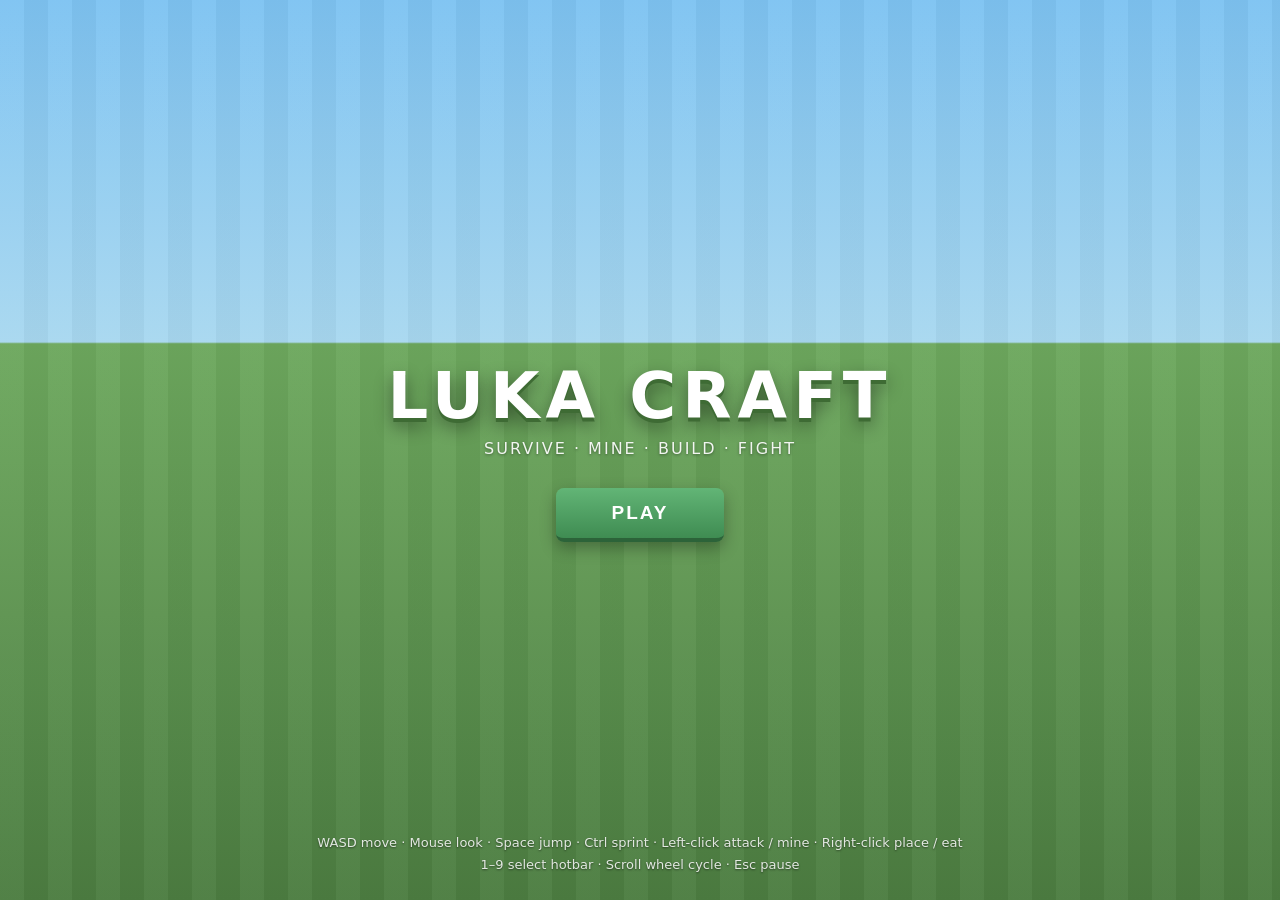
==== commit 9b0dcd90: "Rewrite Luka Craft: full survival game with mobs, PVE, water, day/night Ground-up rewrite of the sin" ====
--- a/luka-craft.html
+++ b/luka-craft.html
@@ -5,868 +5,2003 @@
 <meta name="viewport" content="width=device-width, initial-scale=1.0">
 <title>Luka Craft</title>
 <style>
-*{margin:0;padding:0;box-sizing:border-box}
+*{margin:0;padding:0;box-sizing:border-box;user-select:none;-webkit-user-select:none}
 html,body{width:100%;height:100%;overflow:hidden;background:#000;font-family:'Segoe UI',system-ui,sans-serif}
-#game{width:100%;height:100%;display:block;cursor:none}
-#overlay{position:fixed;inset:0;pointer-events:none}
-#crosshair{position:absolute;top:50%;left:50%;width:20px;height:20px;transform:translate(-50%,-50%)}
-#crosshair::before,#crosshair::after{content:'';position:absolute;background:rgba(255,255,255,.85)}
-#crosshair::before{width:2px;height:20px;left:9px;top:0}
-#crosshair::after{width:20px;height:2px;top:9px;left:0}
-#hud{position:absolute;bottom:16px;left:50%;transform:translateX(-50%);display:flex;flex-direction:column;align-items:center;gap:8px}
-#hotbar{display:flex;gap:4px;padding:4px;background:rgba(0,0,0,.45);border:2px solid rgba(255,255,255,.25);border-radius:4px}
-.slot{width:44px;height:44px;border:2px solid rgba(80,80,80,.8);background:rgba(30,30,30,.7);position:relative;display:flex;align-items:center;justify-content:center}
-.slot.active{border-color:#fff;box-shadow:0 0 8px rgba(255,255,255,.5)}
-.slot canvas{width:32px;height:32px;image-rendering:pixelated}
-.slot .count{position:absolute;bottom:1px;right:3px;font-size:11px;color:#fff;text-shadow:1px 1px 0 #000;font-weight:700}
-#stats{position:absolute;top:12px;left:12px;display:flex;flex-direction:column;gap:6px}
-.bar-row{display:flex;align-items:center;gap:6px}
-.hearts,.hunger{display:flex;gap:2px}
-.heart,.hunger-icon{width:18px;height:18px;border-radius:2px}
-.heart.full{background:#e74c3c;border:1px solid #922b21}
-.heart.half{background:linear-gradient(90deg,#e74c3c 50%,#555 50%);border:1px solid #922b21}
-.heart.empty{background:#555;border:1px solid #333}
-.hunger-icon.full{background:#c9a227;border:1px solid #7d6618}
-.hunger-icon.half{background:linear-gradient(90deg,#c9a227 50%,#555 50%);border:1px solid #7d6618}
-.hunger-icon.empty{background:#555;border:1px solid #333}
-#time{display:flex;align-items:center;gap:6px;color:#fff;font-size:13px;text-shadow:1px 1px 2px #000}
-#break-progress{position:absolute;top:50%;left:50%;width:48px;height:48px;transform:translate(-50%,-50%);display:none}
-#break-progress canvas{width:48px;height:48px;image-rendering:pixelated}
-#start-screen{position:fixed;inset:0;background:linear-gradient(180deg,#1a3a5c 0%,#0d1f33 50%,#1a472a 100%);display:flex;flex-direction:column;align-items:center;justify-content:center;z-index:100;pointer-events:auto}
-#start-screen h1{font-size:56px;color:#fff;text-shadow:3px 3px 0 #2d6a3e,6px 6px 12px rgba(0,0,0,.5);letter-spacing:4px;margin-bottom:8px}
-#start-screen p{color:rgba(255,255,255,.75);margin-bottom:24px;font-size:15px}
-#start-btn{padding:14px 48px;font-size:18px;background:#4a9c5d;color:#fff;border:3px solid #2d6a3e;border-radius:4px;cursor:pointer;font-weight:700;letter-spacing:2px}
-#start-btn:hover{background:#5cb86e}
-#hint{position:absolute;bottom:20px;color:rgba(255,255,255,.5);font-size:12px;text-align:center;width:100%}
-#msg{position:absolute;top:50%;left:50%;transform:translate(-50%,-80px);color:#fff;font-size:16px;text-shadow:1px 1px 3px #000;opacity:0;transition:opacity .3s}
-#msg.show{opacity:1}
-#damage-flash{position:fixed;inset:0;background:rgba(255,0,0,.25);opacity:0;transition:opacity .15s;pointer-events:none}
+#game{width:100%;height:100%;display:block}
+.locked #game{cursor:none}
+#overlay{position:fixed;inset:0;pointer-events:none;z-index:5}
+#crosshair{position:absolute;top:50%;left:50%;width:18px;height:18px;transform:translate(-50%,-50%);opacity:.9;mix-blend-mode:difference}
+#crosshair::before,#crosshair::after{content:'';position:absolute;background:#fff}
+#crosshair::before{width:2px;height:18px;left:8px;top:0}
+#crosshair::after{width:18px;height:2px;top:8px;left:0}
+#vignette{position:fixed;inset:0;pointer-events:none;z-index:4;box-shadow:inset 0 0 120px rgba(0,0,0,.45)}
+#dmg{position:fixed;inset:0;background:radial-gradient(ellipse at center,rgba(255,0,0,0) 40%,rgba(200,0,0,.55) 100%);opacity:0;transition:opacity .12s;pointer-events:none;z-index:6}
+#water-tint{position:fixed;inset:0;background:rgba(20,60,140,.32);opacity:0;transition:opacity .2s;pointer-events:none;z-index:3}
+#hud{position:absolute;bottom:14px;left:50%;transform:translateX(-50%);display:flex;flex-direction:column;align-items:center;gap:5px;z-index:7}
+#bars{display:flex;justify-content:space-between;width:378px;margin-bottom:1px}
+#hearts,#food,#air{display:flex;gap:1px}
+#food{flex-direction:row-reverse}
+#air{position:absolute;bottom:76px;right:0;display:none}
+#bars img,#air img{width:18px;height:18px;image-rendering:pixelated}
+#hotbar{display:flex;gap:0;padding:3px;background:rgba(12,12,16,.55);border:2px solid rgba(255,255,255,.18);border-radius:6px;backdrop-filter:blur(3px)}
+.slot{width:46px;height:46px;border:2px solid rgba(0,0,0,.35);background:rgba(40,40,48,.45);position:relative;display:flex;align-items:center;justify-content:center;border-radius:3px;margin:1px}
+.slot.active{border-color:rgba(255,255,255,.95);box-shadow:0 0 10px rgba(255,255,255,.35),inset 0 0 6px rgba(255,255,255,.15)}
+.slot canvas{width:34px;height:34px;image-rendering:pixelated}
+.slot .ct{position:absolute;bottom:0;right:3px;font-size:13px;color:#fff;text-shadow:1px 1px 0 #000;font-weight:700}
+#toast{position:absolute;bottom:86px;left:50%;transform:translateX(-50%);color:#fff;font-size:15px;font-weight:600;text-shadow:1px 1px 2px #000;opacity:0;transition:opacity .4s;white-space:nowrap}
+#info{position:absolute;top:10px;left:12px;color:rgba(255,255,255,.85);font-size:13px;text-shadow:1px 1px 2px #000;line-height:1.5;z-index:7}
+.screen{position:fixed;inset:0;display:flex;flex-direction:column;align-items:center;justify-content:center;z-index:20;pointer-events:auto}
+#start-screen{background:linear-gradient(180deg,#7ec3f2 0%,#a8d8f0 38%,#6da85e 38.2%,#4c7d41 100%)}
+#start-screen::before{content:'';position:absolute;inset:0;background:repeating-linear-gradient(90deg,rgba(255,255,255,.03) 0 24px,rgba(0,0,0,.03) 24px 48px)}
+.title{font-size:64px;font-weight:900;color:#fff;letter-spacing:6px;text-shadow:0 4px 0 #3e6b34,0 8px 18px rgba(0,0,0,.45);margin-bottom:6px;position:relative}
+.subtitle{color:rgba(255,255,255,.92);margin-bottom:30px;font-size:16px;letter-spacing:2px;text-shadow:0 1px 3px rgba(0,0,0,.4);position:relative}
+.btn{padding:14px 56px;font-size:19px;background:linear-gradient(180deg,#62b576,#3f8c52);color:#fff;border:0;border-bottom:4px solid #2c6339;border-radius:8px;cursor:pointer;font-weight:800;letter-spacing:2px;box-shadow:0 6px 16px rgba(0,0,0,.3);position:relative}
+.btn:hover{filter:brightness(1.1)}
+.btn:active{transform:translateY(2px);border-bottom-width:2px}
+.hint{position:absolute;bottom:24px;color:rgba(255,255,255,.85);font-size:13px;text-align:center;width:100%;text-shadow:0 1px 2px rgba(0,0,0,.5);line-height:1.7}
+#death-screen{background:rgba(120,10,10,.55);backdrop-filter:blur(2px);display:none}
+#death-screen h1{font-size:52px;color:#fff;text-shadow:0 3px 0 #5a0d0d,0 6px 14px rgba(0,0,0,.5);margin-bottom:10px;letter-spacing:4px}
+#death-screen p{color:rgba(255,255,255,.9);margin-bottom:26px;font-size:16px}
+#pause-screen{background:rgba(10,12,20,.6);backdrop-filter:blur(3px);display:none}
+#pause-screen h1{font-size:40px;color:#fff;margin-bottom:24px;letter-spacing:3px;text-shadow:0 3px 8px rgba(0,0,0,.6)}
+#loading{margin-top:22px;color:rgba(255,255,255,.9);font-size:14px;display:none;position:relative}
 </style>
 </head>
 <body>
 <canvas id="game"></canvas>
+<div id="water-tint"></div>
+<div id="vignette"></div>
 <div id="overlay">
-  <div id="crosshair"></div>
-  <div id="break-progress"><canvas id="crackCanvas" width="48" height="48"></canvas></div>
-  <div id="stats">
-    <div class="hearts" id="hearts"></div>
-    <div class="bar-row"><div class="hunger" id="hunger"></div></div>
-    <div id="time"><span id="clock">Day 1</span></div>
+  <div id="crosshair" style="display:none"></div>
+  <div id="info"></div>
+  <div id="hud" style="display:none">
+    <div id="toast"></div>
+    <div id="bars">
+      <div id="hearts"></div>
+      <div id="air"></div>
+      <div id="food"></div>
+    </div>
+    <div id="hotbar"></div>
   </div>
-  <div id="hud"><div id="hotbar"></div></div>
-  <div id="msg"></div>
 </div>
-<div id="damage-flash"></div>
-<div id="start-screen">
-  <h1>LUKA CRAFT</h1>
-  <p>Survival · Explore · Build · Fight</p>
-  <button id="start-btn">PLAY</button>
-  <div id="hint">WASD move · Space jump · Mouse look · LMB break · RMB place · 1-9 hotbar · E eat · F attack</div>
+<div id="dmg"></div>
+<div id="start-screen" class="screen">
+  <div class="title">LUKA CRAFT</div>
+  <div class="subtitle">SURVIVE · MINE · BUILD · FIGHT</div>
+  <button class="btn" id="start-btn">PLAY</button>
+  <div id="loading">Generating world…</div>
+  <div class="hint">WASD move · Mouse look · Space jump · Ctrl sprint · Left-click attack / mine · Right-click place / eat<br>1–9 select hotbar · Scroll wheel cycle · Esc pause</div>
+</div>
+<div id="death-screen" class="screen">
+  <h1>YOU DIED</h1>
+  <p id="death-cause">You ran out of luck.</p>
+  <button class="btn" id="respawn-btn">RESPAWN</button>
+</div>
+<div id="pause-screen" class="screen">
+  <h1>PAUSED</h1>
+  <button class="btn" id="resume-btn">RESUME</button>
 </div>
 <script>
 (() => {
 'use strict';
-
-// ═══════════════════════════════════════════════════════════════
-//  LUKA CRAFT — Single-file voxel survival game
-//  Chunk terrain · Procedural textures · Tools · Mobs · Water
-// ═══════════════════════════════════════════════════════════════
-
-const CHUNK = 16, HEIGHT = 64, SEA = 22;
-const RENDER_DIST = 4;
-const BLOCK = { AIR:0, GRASS:1, DIRT:2, STONE:3, WOOD:4, LEAVES:5, SAND:6, WATER:7,
-  COBBLE:8, PLANKS:9, BEDROCK:10, COAL:11, IRON:12, GRAVEL:13, SNOW:14, GLASS:15 };
-const HARDNESS = { [BLOCK.GRASS]:0.6,[BLOCK.DIRT]:0.5,[BLOCK.STONE]:1.5,[BLOCK.WOOD]:2,[BLOCK.LEAVES]:0.2,
-  [BLOCK.SAND]:0.5,[BLOCK.WATER]:100,[BLOCK.COBBLE]:2,[BLOCK.PLANKS]:2,[BLOCK.BEDROCK]:-1,
-  [BLOCK.COAL]:3,[BLOCK.IRON]:3,[BLOCK.GRAVEL]:0.6,[BLOCK.SNOW]:0.1,[BLOCK.GLASS]:0.3 };
-const TOOL = { NONE:0, PICK:1, AXE:2, SWORD:3 };
-const ITEM = { STICK:100, PORK:101, BEEF:102, CHICKEN:103, BONE:104, ROTTEN:105,
-  WOOD_PICK:110, WOOD_AXE:111, WOOD_SWORD:112, STONE_PICK:120, STONE_AXE:121, STONE_SWORD:122 };
-const MOB = { PIG:1, COW:2, CHICKEN:3, ZOMBIE:4, SKELETON:5 };
-const DAY_LEN = 1200;
-
+// ════════════════════════════════════════════════════════════════════
+//  LUKA CRAFT — single-file voxel survival game (WebGL1, no deps)
+// ════════════════════════════════════════════════════════════════════
+
+// ─── Constants ────────────────────────────────────────────────────
+const CS = 16, WH = 96, SEA = 32;          // chunk size, world height, sea level
+const RD = 4;                               // render distance (chunks)
+const DAY_LEN = 600;                        // seconds per full day cycle
+const GRAV = 25, JUMP_V = 8.4;
+
+const BL = { AIR:0, GRASS:1, DIRT:2, STONE:3, COBBLE:4, LOG:5, PLANKS:6, LEAVES:7,
+  SAND:8, GRAVEL:9, SNOW:10, WATER:11, BEDROCK:12, COAL:13, IRON:14, GLASS:15 };
+const IT = { W_PICK:100, W_AXE:101, W_SWORD:102, S_PICK:103, S_AXE:104, S_SWORD:105,
+  PORK:110, BEEF:111, CHICK:112, ROTTEN:113, BONE:114 };
+
+// filled in after atlas build: tiles per block face [top, side, bottom]
+const BINFO = {
+  [BL.GRASS]:  {name:'Grass Block', hard:.7,  tool:'shovel'},
+  [BL.DIRT]:   {name:'Dirt',        hard:.6,  tool:'shovel'},
+  [BL.STONE]:  {name:'Stone',       hard:4.5, tool:'pick', drop:BL.COBBLE},
+  [BL.COBBLE]: {name:'Cobblestone', hard:5,   tool:'pick'},
+  [BL.LOG]:    {name:'Oak Log',     hard:2.4, tool:'axe'},
+  [BL.PLANKS]: {name:'Oak Planks',  hard:2.4, tool:'axe'},
+  [BL.LEAVES]: {name:'Leaves',      hard:.3,  tool:null, transp:true, drop:-1},
+  [BL.SAND]:   {name:'Sand',        hard:.6,  tool:'shovel'},
+  [BL.GRAVEL]: {name:'Gravel',      hard:.7,  tool:'shovel'},
+  [BL.SNOW]:   {name:'Snowy Grass', hard:.7,  tool:'shovel', drop:BL.DIRT},
+  [BL.WATER]:  {name:'Water',       hard:-1,  transp:true},
+  [BL.BEDROCK]:{name:'Bedrock',     hard:-1},
+  [BL.COAL]:   {name:'Coal Ore',    hard:5.5, tool:'pick'},
+  [BL.IRON]:   {name:'Iron Ore',    hard:6,   tool:'pick'},
+  [BL.GLASS]:  {name:'Glass',       hard:.4,  transp:true, drop:-1},
+};
+const IINFO = {
+  [IT.W_PICK]: {name:'Wooden Pickaxe', tool:'pick',  mult:3.2, dmg:3},
+  [IT.W_AXE]:  {name:'Wooden Axe',     tool:'axe',   mult:3.2, dmg:4},
+  [IT.W_SWORD]:{name:'Wooden Sword',   tool:'sword', mult:1,   dmg:5},
+  [IT.S_PICK]: {name:'Stone Pickaxe',  tool:'pick',  mult:5,   dmg:4},
+  [IT.S_AXE]:  {name:'Stone Axe',      tool:'axe',   mult:5,   dmg:5},
+  [IT.S_SWORD]:{name:'Stone Sword',    tool:'sword', mult:1,   dmg:6},
+  [IT.PORK]:   {name:'Raw Porkchop',   food:7},
+  [IT.BEEF]:   {name:'Raw Beef',       food:7},
+  [IT.CHICK]:  {name:'Raw Chicken',    food:5},
+  [IT.ROTTEN]: {name:'Rotten Flesh',   food:3},
+  [IT.BONE]:   {name:'Bone'},
+};
+const isSolid = id => id !== BL.AIR && id !== BL.WATER;
+const isOpaque = id => id !== BL.AIR && id !== BL.WATER && !(BINFO[id] && BINFO[id].transp);
+
+// ─── Seeded RNG + value noise ─────────────────────────────────────
+let SEED = (Math.random() * 2147483647) | 0;
+{ const m = location.search.match(/seed=(\d+)/); if (m) SEED = +m[1] | 0; }
+function hashI(x, y, z) {
+  let h = (x * 374761393 + y * 668265263 + z * 1274126177 + SEED * 69069) | 0;
+  h = Math.imul(h ^ (h >>> 13), 1597334677);
+  h ^= h >>> 16;
+  return (h >>> 0) / 4294967296;
+}
+const sm = t => t * t * (3 - 2 * t);
+function vnoise2(x, y) {
+  const xi = Math.floor(x), yi = Math.floor(y), xf = x - xi, yf = y - yi;
+  const a = hashI(xi, yi, 0), b = hashI(xi + 1, yi, 0), c = hashI(xi, yi + 1, 0), d = hashI(xi + 1, yi + 1, 0);
+  const u = sm(xf), v = sm(yf);
+  return a + (b - a) * u + (c - a) * v + (a - b - c + d) * u * v;
+}
+function vnoise3(x, y, z) {
+  const xi = Math.floor(x), yi = Math.floor(y), zi = Math.floor(z);
+  const xf = x - xi, yf = y - yi, zf = z - zi;
+  const u = sm(xf), v = sm(yf), w = sm(zf);
+  let r = 0;
+  for (let dz = 0; dz <= 1; dz++) {
+    const a = hashI(xi, yi, zi + dz), b = hashI(xi + 1, yi, zi + dz),
+          c = hashI(xi, yi + 1, zi + dz), d = hashI(xi + 1, yi + 1, zi + dz);
+    const bil = a + (b - a) * u + (c - a) * v + (a - b - c + d) * u * v;
+    r = dz ? r + (bil - r) * w : bil;
+  }
+  return r;
+}
+function fbm2(x, y, oct) {
+  let v = 0, amp = 1, f = 1, tot = 0;
+  for (let i = 0; i < oct; i++) { v += vnoise2(x * f, y * f) * amp; tot += amp; amp *= .5; f *= 2.03; }
+  return v / tot;
+}
+
+// ─── WebGL setup ──────────────────────────────────────────────────
 const canvas = document.getElementById('game');
-const gl = canvas.getContext('webgl', { antialias:false, alpha:false });
-if (!gl) { alert('WebGL required'); return; }
-
-// ─── Noise (simplex-like) ───────────────────────────────────
-const perm = new Uint8Array(512);
-(function initPerm() {
-  const p = Array.from({length:256}, (_,i)=>i);
-  for (let i=255;i>0;i--) { const j=(Math.random()*i)|0; [p[i],p[j]]=[p[j],p[i]]; }
-  for (let i=0;i<512;i++) perm[i]=p[i&255];
-})();
-function fade(t){return t*t*t*(t*(t*6-15)+10)}
-function lerp(a,b,t){return a+t*(b-a)}
-function grad2(h,x,y){const u=h<4?x:y,v=h<4?y:x;return((h&1)?-u:u)+((h&2)?-v:v)*2}
-function noise2D(x,y){
-  const X=Math.floor(x)&255,Y=Math.floor(y)&255;
-  x-=Math.floor(x);y-=Math.floor(y);
-  const u=fade(x),v=fade(y);
-  const aa=perm[X]+Y,ab=perm[X]+Y+1,ba=perm[X+1]+Y,bb=perm[X+1]+Y+1;
-  return lerp(lerp(grad2(perm[aa],x,y),grad2(perm[ba],x-1,y),u),
-             lerp(grad2(perm[ab],x,y-1),grad2(perm[bb],x-1,y-1),u),v);
-}
-function fbm(x,y,oct=4){
-  let v=0,a=1,f=1,m=0;
-  for(let i=0;i<oct;i++){v+=noise2D(x*f,y*f)*a;m+=a;a*=.5;f*=2}
-  return v/m;
-}
-
-// ─── Texture atlas (procedural, smooth pack style) ──────────
-const ATLAS_COLS = 8, TEX = 16;
-const atlasCanvas = document.createElement('canvas');
-atlasCanvas.width = ATLAS_COLS * TEX; atlasCanvas.height = ATLAS_COLS * TEX;
-const actx = atlasCanvas.getContext('2d');
-
-function texIdx(id, face){ return id * 3 + (face||0); } // simplified: one tex per block mostly
-
-function drawBlockTex(id, col, row, top, side, bottom) {
-  const draw = (c,r,fn) => {
-    const x=c*TEX, y=r*TEX;
-    actx.fillStyle='#000'; actx.fillRect(x,y,TEX,TEX);
-    fn(x,y);
-    // subtle edge shading for "texture pack" look
-    actx.fillStyle='rgba(0,0,0,.12)';
-    actx.fillRect(x,y,TEX,1); actx.fillRect(x,y,1,TEX);
-    actx.fillStyle='rgba(255,255,255,.08)';
-    actx.fillRect(x,y+TEX-1,TEX,1); actx.fillRect(x+TEX-1,y,1,TEX);
-  };
-  const smooth = (x,y,base,vari,seed) => {
-    for(let py=0;py<TEX;py++) for(let px=0;px<TEX;px++){
-      const n = noise2D(px*.4+seed, py*.4+seed)*vari;
-      const c = base.map(v => Math.min(255,Math.max(0,v+n))|0);
-      actx.fillStyle=`rgb(${c[0]},${c[1]},${c[2]})`;
-      actx.fillRect(x+px,y+py,1,1);
-    }
-  };
-  const grassTop = (x,y) => {
-    smooth(x,y,[72,140,62],18,id);
-    for(let i=0;i<6;i++){const px=(noise2D(i,id)*TEX)|0,py=(noise2D(id,i)*TEX)|0;
-      actx.fillStyle=`rgb(${55+i*3},${120+i},${45})`; actx.fillRect(x+px,y+py,2,2);}
-  };
-  const grassSide = (x,y) => {
-    smooth(x,y,[110,85,55],14,id+1);
-    actx.fillStyle='rgb(65,130,55)'; actx.fillRect(x,y,TEX,4);
-    for(let py=4;py<TEX;py++){if(Math.random()<.08)actx.fillRect(x+(Math.random()*TEX)|0,y+py,2,1)}
-  };
-  const dirtTex = (x,y) => smooth(x,y,[100,72,45],16,id+2);
-  const stoneTex = (x,y) => { smooth(x,y,[130,130,135],12,id+3);
-    for(let i=0;i<5;i++){const px=(Math.random()*TEX)|0,py=(Math.random()*TEX)|0;
-      actx.fillStyle='rgba(90,90,95,.6)'; actx.fillRect(x+px,y+py,3,2)}};
-  const woodSide = (x,y) => { smooth(x,y,[100,70,35],10,id+4);
-    actx.strokeStyle='rgba(60,40,20,.5)'; for(let i=2;i<TEX;i+=4){actx.beginPath();actx.moveTo(x+i,y);actx.lineTo(x+i,y+TEX);actx.stroke()}};
-  const woodTop = (x,y) => { smooth(x,y,[140,100,55],12,id+5);
-    actx.strokeStyle='rgba(80,55,25,.6)'; actx.beginPath();actx.arc(x+8,y+8,5,0,6.28);actx.stroke()};
-  const leavesTex = (x,y) => { smooth(x,y,[45,110,40],20,id+6);
-    if(Math.random()<.15){actx.clearRect(x+(Math.random()*12)|0,y+(Math.random()*12)|0,4,4)}};
-  const sandTex = (x,y) => smooth(x,y,[210,195,140],14,id+7);
-  const waterTex = (x,y) => { smooth(x,y,[40,80,180],8,id+8);
-    actx.fillStyle='rgba(255,255,255,.15)'; for(let i=0;i<3;i++)actx.fillRect(x+(i*5+2),y+4+i*3,6,1)};
-  const cobbleTex = (x,y) => { smooth(x,y,[115,115,120],10,id+9);
-    for(let i=0;i<8;i++){const px=(Math.random()*10)|0,py=(Math.random()*10)|0,s=3+(Math.random()*4)|0;
-      actx.fillStyle=`rgb(${95+(Math.random()*30)|0},${95+(Math.random()*30)|0},${100+(Math.random()*20)|0})`;
-      actx.fillRect(x+px,y+py,s,s)}};
-  const planksTex = (x,y) => { smooth(x,y,[160,120,65],10,id+10);
-    actx.fillStyle='rgba(80,50,20,.3)'; for(let i=0;i<TEX;i+=4)actx.fillRect(x,y+i,TEX,1)};
-  const bedrockTex = (x,y) => { smooth(x,y,[45,45,48],6,id+11);
-    for(let i=0;i<20;i++)actx.fillStyle=`rgb(${(Math.random()*40)|0},${(Math.random()*40)|0},${(Math.random()*40)|0})`,actx.fillRect(x+(Math.random()*TEX)|0,y+(Math.random()*TEX)|0,2,2)};
-  const oreTex = (x,y,col) => { stoneTex(x,y); for(let i=0;i<6;i++){
-    actx.fillStyle=col; const px=2+(Math.random()*10)|0,py=2+(Math.random()*10)|0; actx.fillRect(x+px,y+py,3,3)}};
-  const gravelTex = (x,y) => { for(let py=0;py<TEX;py++) for(let px=0;px<TEX;px++){
-    const g=110+(Math.random()*40)|0; actx.fillStyle=`rgb(${g},${g},${g+5})`; actx.fillRect(x+px,y+py,1,1)}};
-  const snowTex = (x,y) => smooth(x,y,[240,245,250],8,id+12);
-
-  const defs = {
-    [BLOCK.GRASS]:[grassTop,grassSide,dirtTex],
-    [BLOCK.DIRT]:[dirtTex,dirtTex,dirtTex],
-    [BLOCK.STONE]:[stoneTex,stoneTex,stoneTex],
-    [BLOCK.WOOD]:[woodTop,woodSide,woodTop],
-    [BLOCK.LEAVES]:[leavesTex,leavesTex,leavesTex],
-    [BLOCK.SAND]:[sandTex,sandTex,sandTex],
-    [BLOCK.WATER]:[waterTex,waterTex,waterTex],
-    [BLOCK.COBBLE]:[cobbleTex,cobbleTex,cobbleTex],
-    [BLOCK.PLANKS]:[planksTex,planksTex,planksTex],
-    [BLOCK.BEDROCK]:[bedrockTex,bedrockTex,bedrockTex],
-    [BLOCK.COAL]:[()=>oreTex(0,0,'rgb(30,30,30)'),()=>oreTex(0,0,'rgb(30,30,30)'),stoneTex],
-    [BLOCK.IRON]:[()=>oreTex(0,0,'rgb(200,180,160)'),()=>oreTex(0,0,'rgb(200,180,160)'),stoneTex],
-    [BLOCK.GRAVEL]:[gravelTex,gravelTex,gravelTex],
-    [BLOCK.SNOW]:[snowTex,snowTex,dirtTex],
-    [BLOCK.GLASS]:[(x,y)=>{actx.fillStyle='rgba(180,220,255,.5)';actx.fillRect(x,y,TEX,TEX);actx.strokeStyle='rgba(255,255,255,.3)';for(let i=0;i<TEX;i+=4){actx.strokeRect(x+i,y,1,TEX);actx.strokeRect(x,y+i,TEX,1)}}]
-  };
-  const d = defs[id] || [stoneTex,stoneTex,stoneTex];
-  draw(col,row,d[0]); draw(col+1,row,d[1]); draw(col+2,row,d[2]||d[1]);
-}
-
-// Atlas layout: blockId -> [topCol, topRow] mapping
-const atlasMap = {};
-let aRow=0,aCol=0;
-for(const id of [BLOCK.GRASS,BLOCK.DIRT,BLOCK.STONE,BLOCK.WOOD,BLOCK.LEAVES,BLOCK.SAND,BLOCK.WATER,
-  BLOCK.COBBLE,BLOCK.PLANKS,BLOCK.BEDROCK,BLOCK.COAL,BLOCK.IRON,BLOCK.GRAVEL,BLOCK.SNOW,BLOCK.GLASS]){
-  drawBlockTex(id,aCol,aRow);
-  atlasMap[id]=[aCol,aRow];
-  aCol+=3; if(aCol>=ATLAS_COLS){aCol=0;aRow++}
-}
-// Item textures in atlas
-function drawItemTex(itemId, col, row) {
-  const x=col*TEX,y=row*TEX;
-  actx.clearRect(x,y,TEX,TEX);
-  if(itemId>=110&&itemId<130){
-    const isPick=itemId%10===0||itemId===ITEM.WOOD_PICK||itemId===ITEM.STONE_PICK;
-    const isAxe=(itemId%10===1)||itemId===ITEM.WOOD_AXE||itemId===ITEM.STONE_AXE;
-    const wood=itemId<120;
-    actx.fillStyle=wood?'#8B6914':'#888';
-    if(isPick){actx.fillRect(x+4,y+2,3,12);actx.fillRect(x+2,y+2,8,3)}
-    else if(isAxe){actx.fillRect(x+4,y+4,3,10);actx.fillRect(x+6,y+2,6,4)}
-    else{actx.fillRect(x+4,y+4,3,10);actx.fillRect(x+5,y+2,8,2)}
-  } else if(itemId===ITEM.PORK){actx.fillStyle='#f0a0a0';actx.fillRect(x+4,y+6,8,6)}
-  else if(itemId===ITEM.BEEF){actx.fillStyle='#8B4513';actx.fillRect(x+4,y+6,8,5)}
-  else if(itemId===ITEM.CHICKEN){actx.fillStyle='#f5e6c8';actx.fillRect(x+5,y+6,6,5)}
-  else {actx.fillStyle='#aaa';actx.fillRect(x+4,y+4,8,8)}
-}
-const itemAtlas = {};
-let ic=0,ir=6;
-for(const it of [ITEM.WOOD_PICK,ITEM.WOOD_AXE,ITEM.WOOD_SWORD,ITEM.STONE_PICK,ITEM.STONE_AXE,ITEM.STONE_SWORD,ITEM.PORK,ITEM.BEEF,ITEM.CHICKEN]){
-  drawItemTex(it,ic,ir); itemAtlas[it]=[ic,ir]; ic++; if(ic>=ATLAS_COLS){ic=0;ir++}
-}
+const gl = canvas.getContext('webgl', { antialias: true, alpha: false });
+if (!gl) { document.getElementById('start-btn').textContent = 'WebGL NOT SUPPORTED'; return; }
+
+function makeProg(vs, fs) {
+  const c = (t, s) => { const sh = gl.createShader(t); gl.shaderSource(sh, s); gl.compileShader(sh);
+    if (!gl.getShaderParameter(sh, gl.COMPILE_STATUS)) console.error(gl.getShaderInfoLog(sh)); return sh; };
+  const p = gl.createProgram();
+  gl.attachShader(p, c(gl.VERTEX_SHADER, vs)); gl.attachShader(p, c(gl.FRAGMENT_SHADER, fs));
+  gl.linkProgram(p);
+  if (!gl.getProgramParameter(p, gl.LINK_STATUS)) console.error(gl.getProgramInfoLog(p));
+  return p;
+}
+function locs(p, unis, atts) {
+  const o = { p };
+  for (const u of unis) o[u] = gl.getUniformLocation(p, u);
+  for (const a of atts) o[a] = gl.getAttribLocation(p, a);
+  return o;
+}
+
+// ─── Matrix helpers ───────────────────────────────────────────────
+function mIdent() { return new Float32Array([1,0,0,0, 0,1,0,0, 0,0,1,0, 0,0,0,1]); }
+function mMul(a, b) { // a*b
+  const o = new Float32Array(16);
+  for (let i = 0; i < 4; i++) for (let j = 0; j < 4; j++)
+    o[j*4+i] = a[i]*b[j*4] + a[4+i]*b[j*4+1] + a[8+i]*b[j*4+2] + a[12+i]*b[j*4+3];
+  return o;
+}
+function mPersp(fov, asp, n, f) {
+  const t = 1 / Math.tan(fov / 2), o = new Float32Array(16);
+  o[0] = t / asp; o[5] = t; o[10] = (f + n) / (n - f); o[11] = -1; o[14] = 2 * f * n / (n - f);
+  return o;
+}
+function mLookDir(ex, ey, ez, dx, dy, dz) {
+  let zx = -dx, zy = -dy, zz = -dz;
+  let l = Math.hypot(zx, zy, zz); zx/=l; zy/=l; zz/=l;
+  let xx = zz, xy = 0, xz = -zx;           // cross(up, z)  (up = 0,1,0)
+  l = Math.hypot(xx, xy, xz) || 1; xx/=l; xy/=l; xz/=l;
+  const yx = zy*xz - zz*xy, yy = zz*xx - zx*xz, yz = zx*xy - zy*xx;
+  const o = new Float32Array(16);
+  o[0]=xx; o[4]=xy; o[8]=xz;  o[1]=yx; o[5]=yy; o[9]=yz;  o[2]=zx; o[6]=zy; o[10]=zz;
+  o[12]=-(xx*ex+xy*ey+xz*ez); o[13]=-(yx*ex+yy*ey+yz*ez); o[14]=-(zx*ex+zy*ey+zz*ez); o[15]=1;
+  return o;
+}
+function mTrans(m, x, y, z) {
+  const o = new Float32Array(m);
+  o[12]=m[0]*x+m[4]*y+m[8]*z+m[12]; o[13]=m[1]*x+m[5]*y+m[9]*z+m[13];
+  o[14]=m[2]*x+m[6]*y+m[10]*z+m[14]; o[15]=m[3]*x+m[7]*y+m[11]*z+m[15];
+  return o;
+}
+function mRotX(m, a) {
+  const c=Math.cos(a), s=Math.sin(a), o=new Float32Array(m);
+  for (let i=0;i<4;i++){ const y=m[4+i], z=m[8+i]; o[4+i]=y*c+z*s; o[8+i]=z*c-y*s; }
+  return o;
+}
+function mRotY(m, a) {
+  const c=Math.cos(a), s=Math.sin(a), o=new Float32Array(m);
+  for (let i=0;i<4;i++){ const x=m[i], z=m[8+i]; o[i]=x*c-z*s; o[8+i]=x*s+z*c; }
+  return o;
+}
+function mRotZ(m, a) {
+  const c=Math.cos(a), s=Math.sin(a), o=new Float32Array(m);
+  for (let i=0;i<4;i++){ const x=m[i], y=m[4+i]; o[i]=x*c+y*s; o[4+i]=y*c-x*s; }
+  return o;
+}
+function mScale(m, x, y, z) {
+  const o = new Float32Array(m);
+  for (let i=0;i<4;i++){ o[i]=m[i]*x; o[4+i]=m[4+i]*y; o[8+i]=m[8+i]*z; }
+  return o;
+}
+// ─── Procedural texture atlas (16×16 tiles on a 256×256 canvas) ──
+const T = 16, ACOLS = 16;
+const atlas = document.createElement('canvas');
+atlas.width = atlas.height = ACOLS * T;
+const ax = atlas.getContext('2d');
+let tileN = 0;
+function newTile(fn) {
+  const idx = tileN++;
+  const px = (idx % ACOLS) * T, py = Math.floor(idx / ACOLS) * T;
+  ax.save(); ax.translate(px, py);
+  ax.beginPath(); ax.rect(0, 0, T, T); ax.clip();
+  fn(ax); ax.restore();
+  return idx;
+}
+// smooth-noise base fill: lerp between two colors by bilinear value noise → "clean texture pack" look
+function base(c, c1, c2, sc, seed, post) {
+  const img = c.getImageData ? null : null;
+  for (let y = 0; y < T; y++) for (let x = 0; x < T; x++) {
+    const n = vnoise2(x * sc + seed * 91.7, y * sc + seed * 57.3);
+    const r = c1[0] + (c2[0]-c1[0]) * n, g = c1[1] + (c2[1]-c1[1]) * n, b = c1[2] + (c2[2]-c1[2]) * n;
+    c.fillStyle = `rgb(${r|0},${g|0},${b|0})`;
+    c.fillRect(x, y, 1, 1);
+  }
+  if (post) post(c);
+  // soft edge AO for depth
+  c.fillStyle = 'rgba(0,0,0,.10)'; c.fillRect(0,0,T,1); c.fillRect(0,0,1,T);
+  c.fillStyle = 'rgba(0,0,0,.07)'; c.fillRect(0,T-1,T,1); c.fillRect(T-1,0,1,T);
+}
+function speck(c, col, n, seed, s=1) {
+  for (let i = 0; i < n; i++) {
+    const x = (hashI(i, seed, 7) * T) | 0, y = (hashI(seed, i, 11) * T) | 0;
+    c.fillStyle = col; c.fillRect(x, y, s, s);
+  }
+}
+const TL = {}; // tile registry
+TL.grassTop = newTile(c => { base(c, [98,160,70], [70,128,52], .55, 1);
+  speck(c, 'rgba(140,200,100,.5)', 10, 2, 1); speck(c, 'rgba(48,96,40,.45)', 8, 3, 1); });
+TL.dirt = newTile(c => { base(c, [134,96,60], [104,72,46], .5, 4);
+  speck(c, 'rgba(80,55,35,.5)', 9, 5, 2); speck(c, 'rgba(160,120,80,.4)', 7, 6, 1); });
+TL.grassSide = newTile(c => { base(c, [134,96,60], [104,72,46], .5, 4);
+  for (let x = 0; x < T; x++) { const h = 3 + ((hashI(x,9,3)*3)|0);
+    for (let y = 0; y < h; y++) { const n = vnoise2(x*.6+30, y*.6+30);
+      c.fillStyle = `rgb(${(86+n*30)|0},${(142+n*30)|0},${(60+n*20)|0})`; c.fillRect(x, y, 1, 1); } } });
+TL.stone = newTile(c => { base(c, [136,138,142], [110,112,118], .45, 8,
+  cc => { cc.fillStyle='rgba(90,92,98,.45)';
+    cc.fillRect(2,4,5,1); cc.fillRect(9,9,5,1); cc.fillRect(4,13,4,1); cc.fillRect(11,2,3,1); }); });
+TL.cobble = newTile(c => { base(c, [125,127,131], [98,100,106], .9, 12, cc => {
+  for (let i = 0; i < 7; i++) {
+    const x = (hashI(i,40,1)*13)|0, y = (hashI(40,i,2)*13)|0, s = 3 + ((hashI(i,i,3)*3)|0);
+    const g = 100 + ((hashI(i,41,4)*44)|0);
+    cc.fillStyle = `rgb(${g},${g},${g+5})`; cc.fillRect(x, y, s, s);
+    cc.fillStyle = 'rgba(60,62,66,.6)'; cc.strokeStyle = cc.fillStyle; cc.strokeRect(x+.5, y+.5, s-1, s-1);
+  } }); });
+TL.logSide = newTile(c => { base(c, [112,84,48], [88,64,36], .4, 16, cc => {
+  cc.fillStyle = 'rgba(62,44,24,.55)';
+  for (const x of [1, 5, 9, 13]) for (let y = 0; y < T; y++) if (hashI(x,y,5) > .25) cc.fillRect(x, y, 1, 1);
+  }); });
+TL.logTop = newTile(c => { base(c, [168,132,82], [148,112,66], .5, 20, cc => {
+  cc.strokeStyle = 'rgba(104,76,40,.7)';
+  cc.strokeRect(2.5,2.5,11,11); cc.strokeRect(5.5,5.5,5,5);
+  cc.fillStyle = 'rgba(104,76,40,.7)'; cc.fillRect(7,7,2,2);
+  cc.strokeStyle = 'rgba(80,58,32,.8)'; cc.strokeRect(.5,.5,15,15); }); });
+TL.planks = newTile(c => { base(c, [178,138,84], [152,114,66], .5, 24, cc => {
+  cc.fillStyle = 'rgba(96,68,36,.55)';
+  cc.fillRect(0,3,T,1); cc.fillRect(0,7,T,1); cc.fillRect(0,11,T,1); cc.fillRect(0,15,T,1);
+  cc.fillRect(4,0,1,3); cc.fillRect(11,4,1,3); cc.fillRect(6,8,1,3); cc.fillRect(13,12,1,3); }); });
+TL.leaves = newTile(c => { base(c, [58,118,44], [36,86,30], .8, 28, cc => {
+  speck(cc, 'rgba(90,160,70,.6)', 12, 29, 1);
+  cc.clearRect(3,12,2,2); cc.clearRect(12,3,2,2); cc.clearRect(8,8,1,1); cc.clearRect(1,2,1,2); }); });
+TL.sand = newTile(c => { base(c, [222,206,160], [200,182,134], .55, 32,
+  cc => speck(cc, 'rgba(176,158,110,.5)', 10, 33, 1)); });
+TL.gravel = newTile(c => { base(c, [132,128,124], [104,100,98], .95, 36, cc => {
+  for (let i = 0; i < 9; i++) { const x=(hashI(i,50,1)*14)|0, y=(hashI(50,i,2)*14)|0;
+    const g = 95 + ((hashI(i,51,3)*60)|0);
+    cc.fillStyle = `rgb(${g},${g-4},${g-8})`; cc.fillRect(x, y, 2, 2); } }); });
+TL.snowTop = newTile(c => { base(c, [242,246,252], [222,228,240], .5, 40,
+  cc => speck(cc, 'rgba(255,255,255,.8)', 8, 41, 1)); });
+TL.snowSide = newTile(c => { base(c, [134,96,60], [104,72,46], .5, 4);
+  for (let x = 0; x < T; x++) { const h = 4 + ((hashI(x,8,6)*2)|0);
+    for (let y = 0; y < h; y++) { const n = vnoise2(x*.6+80, y*.6+80);
+      c.fillStyle = `rgb(${(228+n*24)|0},${(232+n*20)|0},${(244+n*10)|0})`; c.fillRect(x, y, 1, 1); } } });
+TL.water = newTile(c => { base(c, [52,96,196], [34,70,160], .6, 44, cc => {
+  cc.fillStyle = 'rgba(120,170,255,.35)';
+  cc.fillRect(1,3,6,1); cc.fillRect(8,7,6,1); cc.fillRect(3,11,5,1); cc.fillRect(10,13,4,1); }); });
+TL.bedrock = newTile(c => { base(c, [70,70,74], [38,38,42], .9, 48,
+  cc => speck(cc, 'rgba(20,20,24,.8)', 14, 49, 2)); });
+TL.coal = newTile(c => { base(c, [136,138,142], [110,112,118], .45, 8, cc => {
+  for (const [x,y] of [[3,3],[10,5],[5,9],[11,11],[7,13]]) {
+    cc.fillStyle = '#1d1f22'; cc.fillRect(x, y, 3, 2); cc.fillRect(x+1, y-1, 1, 1);
+    cc.fillStyle = 'rgba(90,95,105,.9)'; cc.fillRect(x, y+2, 3, 1); } }); });
+TL.iron = newTile(c => { base(c, [136,138,142], [110,112,118], .45, 8, cc => {
+  for (const [x,y] of [[3,4],[10,3],[5,10],[11,12],[8,7]]) {
+    cc.fillStyle = '#d8a878'; cc.fillRect(x, y, 3, 2);
+    cc.fillStyle = '#f0cba0'; cc.fillRect(x, y, 2, 1);
+    cc.fillStyle = 'rgba(140,100,60,.7)'; cc.fillRect(x, y+2, 3, 1); } }); });
+TL.glass = newTile(c => { c.clearRect(0,0,T,T);
+  c.fillStyle = 'rgba(200,228,255,.18)'; c.fillRect(0,0,T,T);
+  c.strokeStyle = 'rgba(235,245,255,.85)'; c.strokeRect(.5,.5,15,15);
+  c.fillStyle = 'rgba(255,255,255,.55)'; c.fillRect(2,2,1,4); c.fillRect(3,2,1,2);
+  c.fillRect(11,9,1,4); c.fillRect(12,11,1,2); });
+TL.white = newTile(c => { c.fillStyle = '#fff'; c.fillRect(0,0,T,T); });
+
+// crack overlay stages (10)
+TL.crack = [];
+for (let s = 0; s < 10; s++) TL.crack.push(newTile(c => {
+  c.clearRect(0,0,T,T); c.strokeStyle = 'rgba(15,12,10,.9)'; c.lineWidth = 1;
+  const segs = 3 + s * 2;
+  for (let i = 0; i < segs; i++) {
+    let x = 8 + (hashI(i,s,60)-.5)*4, y = 8 + (hashI(s,i,61)-.5)*4;
+    c.beginPath(); c.moveTo(x, y);
+    const steps = 2 + ((s/3)|0);
+    for (let j = 0; j < steps; j++) {
+      x += (hashI(i,j,62+s)-.5)*9; y += (hashI(j,i,63+s)-.5)*9;
+      c.lineTo(x, y);
+    }
+    c.stroke();
+  }
+}));
+
+// block face tiles  [top, side, bottom]
+BINFO[BL.GRASS].tiles  = [TL.grassTop, TL.grassSide, TL.dirt];
+BINFO[BL.DIRT].tiles   = [TL.dirt, TL.dirt, TL.dirt];
+BINFO[BL.STONE].tiles  = [TL.stone, TL.stone, TL.stone];
+BINFO[BL.COBBLE].tiles = [TL.cobble, TL.cobble, TL.cobble];
+BINFO[BL.LOG].tiles    = [TL.logTop, TL.logSide, TL.logTop];
+BINFO[BL.PLANKS].tiles = [TL.planks, TL.planks, TL.planks];
+BINFO[BL.LEAVES].tiles = [TL.leaves, TL.leaves, TL.leaves];
+BINFO[BL.SAND].tiles   = [TL.sand, TL.sand, TL.sand];
+BINFO[BL.GRAVEL].tiles = [TL.gravel, TL.gravel, TL.gravel];
+BINFO[BL.SNOW].tiles   = [TL.snowTop, TL.snowSide, TL.dirt];
+BINFO[BL.WATER].tiles  = [TL.water, TL.water, TL.water];
+BINFO[BL.BEDROCK].tiles= [TL.bedrock, TL.bedrock, TL.bedrock];
+BINFO[BL.COAL].tiles   = [TL.coal, TL.coal, TL.coal];
+BINFO[BL.IRON].tiles   = [TL.iron, TL.iron, TL.iron];
+BINFO[BL.GLASS].tiles  = [TL.glass, TL.glass, TL.glass];
+
+// item sprites — simple readable pixel art, no copyrighted designs
+function toolTile(headCol, headHi, kind) {
+  return newTile(c => {
+    c.clearRect(0,0,T,T);
+    const H = '#8a6a3c', HD = '#6e5430';
+    // diagonal stick handle
+    for (let i = 0; i < 9; i++) { c.fillStyle = i%2 ? H : HD; c.fillRect(3+i, 12-i, 2, 2); }
+    c.fillStyle = headCol;
+    if (kind === 'pick') {
+      c.fillRect(6,1,8,2); c.fillRect(4,2,3,2); c.fillRect(13,3,2,3); c.fillRect(14,5,1,3);
+      c.fillStyle = headHi; c.fillRect(6,1,6,1);
+    } else if (kind === 'axe') {
+      c.fillRect(8,1,5,3); c.fillRect(7,3,4,4); c.fillRect(12,4,2,2);
+      c.fillStyle = headHi; c.fillRect(8,1,4,1);
+    } else { // sword blade
+      c.clearRect(0,0,T,T);
+      for (let i = 0; i < 8; i++) { c.fillStyle = headCol; c.fillRect(6+i,9-i,2,2); }
+      c.fillStyle = headHi; for (let i = 0; i < 8; i++) c.fillRect(7+i,9-i,1,1);
+      c.fillStyle = '#5a432a'; c.fillRect(3,10,4,2); c.fillRect(5,8,2,2); // guard
+      c.fillStyle = H; c.fillRect(2,12,3,3); // grip
+    }
+  });
+}
+IINFO[IT.W_PICK].tile  = toolTile('#b08a52', '#cba76d', 'pick');
+IINFO[IT.W_AXE].tile   = toolTile('#b08a52', '#cba76d', 'axe');
+IINFO[IT.W_SWORD].tile = toolTile('#b08a52', '#cba76d', 'sword');
+IINFO[IT.S_PICK].tile  = toolTile('#9a9da3', '#c2c6cc', 'pick');
+IINFO[IT.S_AXE].tile   = toolTile('#9a9da3', '#c2c6cc', 'axe');
+IINFO[IT.S_SWORD].tile = toolTile('#9a9da3', '#c2c6cc', 'sword');
+IINFO[IT.PORK].tile = newTile(c => { c.clearRect(0,0,T,T);
+  c.fillStyle = '#e89a9a'; c.fillRect(3,5,10,7); c.fillRect(5,3,6,2); c.fillRect(5,12,6,1);
+  c.fillStyle = '#f6c6c0'; c.fillRect(5,6,6,4); c.fillStyle = '#fde9e4'; c.fillRect(6,7,4,2); });
+IINFO[IT.BEEF].tile = newTile(c => { c.clearRect(0,0,T,T);
+  c.fillStyle = '#a33b2c'; c.fillRect(3,5,10,7); c.fillRect(5,3,6,2); c.fillRect(5,12,6,1);
+  c.fillStyle = '#c4573f'; c.fillRect(5,6,6,4); c.fillStyle = '#e0907a'; c.fillRect(6,7,4,2); });
+IINFO[IT.CHICK].tile = newTile(c => { c.clearRect(0,0,T,T);
+  c.fillStyle = '#efd8b8'; c.fillRect(4,4,8,8); c.fillRect(6,3,4,1);
+  c.fillStyle = '#f8ecd6'; c.fillRect(6,6,4,4);
+  c.fillStyle = '#d9b98c'; c.fillRect(10,11,3,2); c.fillRect(12,12,2,2); });
+IINFO[IT.ROTTEN].tile = newTile(c => { c.clearRect(0,0,T,T);
+  c.fillStyle = '#7a9a4a'; c.fillRect(3,5,10,7); c.fillRect(5,3,6,2);
+  c.fillStyle = '#5a7236'; c.fillRect(5,6,3,2); c.fillRect(9,8,3,2);
+  c.fillStyle = '#94b860'; c.fillRect(4,9,2,2); });
+IINFO[IT.BONE].tile = newTile(c => { c.clearRect(0,0,T,T);
+  c.fillStyle = '#ece8da';
+  for (let i = 0; i < 7; i++) c.fillRect(5+i, 10-i, 2, 2);
+  c.fillRect(3,10,3,3); c.fillRect(4,9,2,2); c.fillRect(3,12,2,2);
+  c.fillRect(11,3,3,3); c.fillRect(12,2,2,2); c.fillRect(13,4,2,2);
+  c.fillStyle = '#cdc8b4'; c.fillRect(5,12,2,1); c.fillRect(12,5,2,1); });
+
+// mob skin tiles
+function skinTile(c1, c2, post) { return newTile(c => { base(c, c1, c2, .65, 70 + tileN, post); }); }
+TL.pigSkin   = skinTile([238,160,160], [220,138,140]);
+TL.pigFace   = skinTile([238,160,160], [220,138,140], c => {
+  c.fillStyle = '#fff'; c.fillRect(2,4,3,3); c.fillRect(11,4,3,3);
+  c.fillStyle = '#10131c'; c.fillRect(3,5,2,2); c.fillRect(11,5,2,2);
+  c.fillStyle = '#f4b8c0'; c.fillRect(5,9,6,4);
+  c.fillStyle = '#c2707e'; c.fillRect(6,10,1,2); c.fillRect(9,10,1,2); });
+TL.cowSkin   = skinTile([108,72,48], [88,58,38], c => {
+  c.fillStyle = '#f2efe8'; c.fillRect(1,9,5,6); c.fillRect(10,1,5,5); });
+TL.cowFace   = skinTile([108,72,48], [88,58,38], c => {
+  c.fillStyle = '#fff'; c.fillRect(2,4,3,3); c.fillRect(11,4,3,3);
+  c.fillStyle = '#10131c'; c.fillRect(3,5,2,2); c.fillRect(11,5,2,2);
+  c.fillStyle = '#e8e2d4'; c.fillRect(4,10,8,5);
+  c.fillStyle = '#caa0a8'; c.fillRect(5,12,2,2); c.fillRect(9,12,2,2); });
+TL.chickSkin = skinTile([240,238,230], [218,214,204]);
+TL.chickFace = skinTile([240,238,230], [218,214,204], c => {
+  c.fillStyle = '#10131c'; c.fillRect(3,5,2,2); c.fillRect(11,5,2,2);
+  c.fillStyle = '#e8902c'; c.fillRect(6,8,4,3);
+  c.fillStyle = '#c84840'; c.fillRect(7,11,2,3); });
+TL.zomSkin   = skinTile([88,140,72], [66,112,56]);
+TL.zomFace   = skinTile([88,140,72], [66,112,56], c => {
+  c.fillStyle = '#10131c'; c.fillRect(3,5,3,3); c.fillRect(10,5,3,3);
+  c.fillRect(5,11,6,2); c.fillRect(6,10,1,1); c.fillRect(9,10,1,1); });
+TL.zomShirt  = skinTile([62,128,150], [44,100,124]);
+TL.zomPants  = skinTile([56,72,128], [42,54,100]);
+TL.skelSkin  = skinTile([214,214,206], [186,186,178], c => {
+  c.fillStyle = 'rgba(140,140,132,.6)'; c.fillRect(0,5,T,1); c.fillRect(0,10,T,1); });
+TL.skelFace  = skinTile([214,214,206], [186,186,178], c => {
+  c.fillStyle = '#0a0c12'; c.fillRect(3,5,3,3); c.fillRect(10,5,3,3); c.fillRect(7,8,2,2);
+  c.fillStyle = '#3a3c40'; c.fillRect(4,12,8,2);
+  c.fillStyle = '#0a0c12'; for (let x = 4; x < 12; x += 2) c.fillRect(x,12,1,2); });
+TL.sun  = newTile(c => { c.clearRect(0,0,T,T);
+  const g = c.createRadialGradient(8,8,1,8,8,8);
+  g.addColorStop(0,'rgba(255,250,220,1)'); g.addColorStop(.6,'rgba(255,225,140,.95)'); g.addColorStop(1,'rgba(255,210,100,0)');
+  c.fillStyle = g; c.fillRect(0,0,T,T); });
+TL.moon = newTile(c => { c.clearRect(0,0,T,T);
+  const g = c.createRadialGradient(8,8,1,8,8,7);
+  g.addColorStop(0,'rgba(235,240,250,1)'); g.addColorStop(.8,'rgba(200,210,230,.9)'); g.addColorStop(1,'rgba(180,190,215,0)');
+  c.fillStyle = g; c.fillRect(0,0,T,T);
+  c.fillStyle = 'rgba(150,160,185,.5)'; c.fillRect(5,4,3,3); c.fillRect(9,9,2,2); });
+TL.arrow = newTile(c => { c.clearRect(0,0,T,T);
+  c.fillStyle = '#8a6a3c'; c.fillRect(2,7,10,2);
+  c.fillStyle = '#c2c6cc'; c.fillRect(12,6,3,4); c.fillRect(14,7,2,2);
+  c.fillStyle = '#e8e8e8'; c.fillRect(1,5,2,2); c.fillRect(1,9,2,2); });
 
 const atlasTex = gl.createTexture();
 gl.bindTexture(gl.TEXTURE_2D, atlasTex);
-gl.texImage2D(gl.TEXTURE_2D,0,gl.RGBA,gl.RGBA,gl.UNSIGNED_BYTE,atlasCanvas);
-gl.texParameteri(gl.TEXTURE_2D,gl.TEXTURE_MIN_FILTER,gl.NEAREST);
-gl.texParameteri(gl.TEXTURE_2D,gl.TEXTURE_MAG_FILTER,gl.NEAREST);
-gl.texParameteri(gl.TEXTURE_2D,gl.TEXTURE_WRAP_S,gl.CLAMP_TO_EDGE);
-gl.texParameteri(gl.TEXTURE_2D,gl.TEXTURE_WRAP_T,gl.CLAMP_TO_EDGE);
-
-function uvFor(blockId, face) {
-  const m=atlasMap[blockId]; if(!m) return [0,0,1,1];
-  const faceOff = face===1?0:face===0?1:2; // top=1, bottom=0, sides=2
-  const col=m[0]+faceOff, row=m[1];
-  const u0=col/ATLAS_COLS, v0=1-(row+1)/ATLAS_COLS;
-  const u1=(col+1)/ATLAS_COLS, v1=1-row/ATLAS_COLS;
-  return [u0,v0,u1,v1];
-}
-
-// ─── WebGL shaders ──────────────────────────────────────────
-const VS = `
-attribute vec3 aPos; attribute vec3 aNorm; attribute vec2 aUv;
-attribute float aLight; attribute float aAlpha;
-uniform mat4 uMVP; uniform mat4 uModel;
-varying vec2 vUv; varying vec3 vNorm; varying float vLight; varying float vAlpha;
-void main(){ vUv=aUv; vNorm=mat3(uModel)*aNorm; vLight=aLight; vAlpha=aAlpha;
-  gl_Position=uMVP*vec4(aPos,1.0); }`;
-const FS = `
-precision mediump float;
-varying vec2 vUv; varying vec3 vNorm; varying float vLight; varying float vAlpha;
-uniform sampler2D uTex; uniform vec3 uFog; uniform float uFogD; uniform vec3 uSun;
-void main(){
-  vec4 c=texture2D(uTex,vUv); if(c.a<.1)discard;
-  float d=max(dot(normalize(vNorm),normalize(uSun)),0.0)*.6+.4;
-  c.rgb*=vLight*d; float dist=gl_FragCoord.z/gl_FragCoord.w;
-  float fog=clamp(exp(-dist*uFogD),0.0,1.0); c.rgb=mix(uFog,c.rgb,fog);
-  c.a=vAlpha; gl_FragColor=c; }`;
-
-function compile(type,src){const s=gl.createShader(type);gl.shaderSource(s,src);gl.compileShader(s);
-  if(!gl.getShaderParameter(s,gl.COMPILE_STATUS))console.error(gl.getShaderInfoLog(s));return s;}
-const prog=gl.createProgram();
-gl.attachShader(prog,compile(gl.VERTEX_SHADER,VS));
-gl.attachShader(prog,compile(gl.FRAGMENT_SHADER,FS));
-gl.linkProgram(prog); gl.useProgram(prog);
-const uMVP=gl.getUniformLocation(prog,'uMVP'),uModel=gl.getUniformLocation(prog,'uModel');
-const uTex=gl.getUniformLocation(prog,'uTex'),uFog=gl.getUniformLocation(prog,'uFog');
-const uFogD=gl.getUniformLocation(prog,'uFogD'),uSun=gl.getUniformLocation(prog,'uSun');
-const aPos=gl.getAttribLocation(prog,'aPos'),aNorm=gl.getAttribLocation(prog,'aNorm');
-const aUv=gl.getAttribLocation(prog,'aUv'),aLight=gl.getAttribLocation(prog,'aLight');
-const aAlpha=gl.getAttribLocation(prog,'aAlpha');
-gl.uniform1i(uTex,0);
-gl.enable(gl.DEPTH_TEST); gl.enable(gl.BLEND);
-gl.blendFunc(gl.SRC_ALPHA,gl.ONE_MINUS_SRC_ALPHA);
-
-// ─── Math helpers ───────────────────────────────────────────
-const mat4={create:()=>new Float32Array(16),identity(m){m.set([1,0,0,0,0,1,0,0,0,0,1,0,0,0,0,1]);return m},
-persp(m,fov,a,n,f){const t=1/Math.tan(fov/2);m[0]=t/a;m[5]=t;m[10]=(f+n)/(n-f);m[11]=-1;m[14]=2*f*n/(n-f)},
-lookAt(m,ex,ey,ez,cx,cy,cz,ux,uy,uz){
-  let zx=ex-cx,zy=ey-cy,zz=ez-cz;let l=Math.hypot(zx,zy,zz);zx/=l;zy/=l;zz/=l;
-  let xx=uy*zz-uz*zy,xy=uz*zx-ux*zz,xz=ux*zy-uy*zx;l=Math.hypot(xx,xy,xz);xx/=l;xy/=l;xz/=l;
-  const yx=zy*xz-zz*xy,yy=zz*xx-zx*xz,yz=zx*xy-zy*xx;
-  m[0]=xx;m[1]=yx;m[2]=zx;m[4]=xy;m[5]=yy;m[6]=zy;m[8]=xz;m[9]=yz;m[10]=zz;m[12]=-(xx*ex+xy*ey+xz*ez);
-  m[13]=-(yx*ex+yy*ey+yz*ez);m[14]=-(zx*ex+zy*ey+zz*ez);m[3]=m[7]=m[11]=0;m[15]=1;return m},
-mul(a,b,o){const r=new Float32Array(16);for(let i=0;i<4;i++)for(let j=0;j<4;j++){
-  r[i*4+j]=a[i*4]*b[j]+a[i*4+1]*b[4+j]+a[i*4+2]*b[8+j]+a[i*4+3]*b[12+j]}return r}};
-
-// ─── World / Chunks ─────────────────────────────────────────
-const chunks = new Map();
-const waterQueue = [];
-
-function chunkKey(cx,cz){return cx+','+cz}
-function getBlock(wx,wy,wz){
-  if(wy<0||wy>=HEIGHT)return wy<0?BLOCK.BEDROCK:BLOCK.AIR;
-  const cx=Math.floor(wx/CHUNK)|0,cz=Math.floor(wz/CHUNK)|0;
-  const ch=chunks.get(chunkKey(cx,cz)); if(!ch)return BLOCK.AIR;
-  const lx=((wx%CHUNK)+CHUNK)%CHUNK,lz=((wz%CHUNK)+CHUNK)%CHUNK;
-  return ch.blocks[lx+lz*CHUNK+wy*CHUNK*CHUNK];
-}
-function setBlock(wx,wy,wz,id){
-  if(wy<0||wy>=HEIGHT)return;
-  const cx=Math.floor(wx/CHUNK)|0,cz=Math.floor(wz/CHUNK)|0;
-  const ch=chunks.get(chunkKey(cx,cz)); if(!ch)return;
-  const lx=((wx%CHUNK)+CHUNK)%CHUNK,lz=((wz%CHUNK)+CHUNK)%CHUNK;
-  const old=ch.blocks[lx+lz*CHUNK+wy*CHUNK*CHUNK];
-  ch.blocks[lx+lz*CHUNK+wy*CHUNK*CHUNK]=id;
-  ch.dirty=true;
-  if(id===BLOCK.WATER||old===BLOCK.WATER) waterQueue.push([wx,wy,wz]);
-  if(lx===0)chunks.get(chunkKey(cx-1,cz))&&(chunks.get(chunkKey(cx-1,cz)).dirty=true);
-  if(lx===CHUNK-1)chunks.get(chunkKey(cx+1,cz))&&(chunks.get(chunkKey(cx+1,cz)).dirty=true);
-  if(lz===0)chunks.get(chunkKey(cx,cz-1))&&(chunks.get(chunkKey(cx,cz-1)).dirty=true);
-  if(lz===CHUNK-1)chunks.get(chunkKey(cx,cz+1))&&(chunks.get(chunkKey(cx,cz+1)).dirty=true);
-}
-
-function genTree(wx,wy,wz){
-  const h=4+(Math.random()*2)|0;
-  for(let i=0;i<h;i++) setBlock(wx,wy+i,wz,BLOCK.WOOD);
-  for(let dy=h-2;dy<=h+1;dy++) for(let dx=-2;dx<=2;dx++) for(let dz=-2;dz<=2;dz++){
-    if(Math.abs(dx)+Math.abs(dz)>3&&Math.random()<.5)continue;
-    if(getBlock(wx+dx,wy+dy,wz+dz)===BLOCK.AIR) setBlock(wx+dx,wy+dy,wz+dz,BLOCK.LEAVES);
-  }
-}
-
-function generateChunk(cx,cz){
-  const blocks=new Uint8Array(CHUNK*CHUNK*HEIGHT);
-  for(let lx=0;lx<CHUNK;lx++) for(let lz=0;lz<CHUNK;lz++){
-    const wx=cx*CHUNK+lx, wz=cz*CHUNK+lz;
-    const h = SEA + (fbm(wx*.02,wz*.02,5)*18|0) + (fbm(wx*.05+100,wz*.05,3)*6|0);
-    for(let y=0;y<HEIGHT;y++){
-      let b=BLOCK.AIR;
-      if(y===0)b=BLOCK.BEDROCK;
-      else if(y<h-4)b=BLOCK.STONE;
-      else if(y<h-1)b=BLOCK.DIRT;
-      else if(y===h-1)b= h<SEA+2?BLOCK.SAND:BLOCK.GRASS;
-      else if(y<SEA)b=BLOCK.WATER;
-      if(y>3&&y<h-5&&b===BLOCK.STONE){
-        if(fbm(wx*.1,y*.1,2)>.65)b=BLOCK.COAL;
-        else if(fbm(wx*.1+50,y*.1,2)>.72)b=BLOCK.IRON;
+gl.texImage2D(gl.TEXTURE_2D, 0, gl.RGBA, gl.RGBA, gl.UNSIGNED_BYTE, atlas);
+gl.texParameteri(gl.TEXTURE_2D, gl.TEXTURE_MIN_FILTER, gl.NEAREST);
+gl.texParameteri(gl.TEXTURE_2D, gl.TEXTURE_MAG_FILTER, gl.NEAREST);
+gl.texParameteri(gl.TEXTURE_2D, gl.TEXTURE_WRAP_S, gl.CLAMP_TO_EDGE);
+gl.texParameteri(gl.TEXTURE_2D, gl.TEXTURE_WRAP_T, gl.CLAMP_TO_EDGE);
+
+const TIN = 1 / ACOLS, TPAD = .06 / ACOLS; // uv inset to stop atlas bleeding
+function tileUV(idx) {
+  const u = (idx % ACOLS) / ACOLS, v = Math.floor(idx / ACOLS) / ACOLS;
+  return [u + TPAD, v + TPAD, u + TIN - TPAD, v + TIN - TPAD];
+}
+// ─── World storage & generation ───────────────────────────────────
+const chunks = new Map();          // "cx,cz" -> {blocks, meta, dirty, mesh, waterMesh}
+const pending = new Map();         // blocks queued for not-yet-generated chunks
+const ckey = (cx, cz) => cx + ',' + cz;
+const bidx = (lx, ly, lz) => lx + lz * CS + ly * CS * CS;
+
+function getBlock(wx, wy, wz) {
+  if (wy < 0) return BL.BEDROCK;
+  if (wy >= WH) return BL.AIR;
+  const ch = chunks.get(ckey(Math.floor(wx / CS), Math.floor(wz / CS)));
+  if (!ch) return BL.AIR;
+  return ch.blocks[bidx(((wx % CS) + CS) % CS, wy, ((wz % CS) + CS) % CS)];
+}
+function getLevel(wx, wy, wz) { // water level 1..8
+  const ch = chunks.get(ckey(Math.floor(wx / CS), Math.floor(wz / CS)));
+  if (!ch) return 0;
+  return ch.meta[bidx(((wx % CS) + CS) % CS, wy, ((wz % CS) + CS) % CS)];
+}
+function markDirty(wx, wz) {
+  const cx = Math.floor(wx / CS), cz = Math.floor(wz / CS);
+  const ch = chunks.get(ckey(cx, cz));
+  if (ch) ch.dirty = true;
+}
+function setBlock(wx, wy, wz, id, lvl) {
+  if (wy < 0 || wy >= WH) return;
+  const cx = Math.floor(wx / CS), cz = Math.floor(wz / CS);
+  const ch = chunks.get(ckey(cx, cz));
+  if (!ch) return;
+  const lx = ((wx % CS) + CS) % CS, lz = ((wz % CS) + CS) % CS;
+  const i = bidx(lx, wy, lz);
+  ch.blocks[i] = id;
+  ch.meta[i] = id === BL.WATER ? (lvl || 8) : 0;
+  ch.dirty = true;
+  if (lx === 0) markDirty(wx - 1, wz); if (lx === CS - 1) markDirty(wx + 1, wz);
+  if (lz === 0) markDirty(wx, wz - 1); if (lz === CS - 1) markDirty(wx, wz + 1);
+  waterWake(wx, wy, wz);
+}
+// generation-time setter: works across chunk borders via the pending queue
+function setGen(wx, wy, wz, id, onlyAir) {
+  if (wy < 0 || wy >= WH) return;
+  const cx = Math.floor(wx / CS), cz = Math.floor(wz / CS);
+  const ch = chunks.get(ckey(cx, cz));
+  const lx = ((wx % CS) + CS) % CS, lz = ((wz % CS) + CS) % CS;
+  if (ch) {
+    const i = bidx(lx, wy, lz);
+    if (onlyAir && ch.blocks[i] !== BL.AIR) return;
+    ch.blocks[i] = id; ch.dirty = true;
+  } else {
+    const k = ckey(cx, cz);
+    if (!pending.has(k)) pending.set(k, []);
+    pending.get(k).push([bidx(lx, wy, lz), id, onlyAir ? 1 : 0]);
+  }
+}
+
+function terrainH(wx, wz) {
+  const cont = fbm2(wx * .0024 + 31.4, wz * .0024 - 17.7, 4);          // continents
+  const ero  = fbm2(wx * .008 + 200,  wz * .008 + 300, 3);             // erosion → flat vs hilly
+  const hill = fbm2(wx * .022 - 90,   wz * .022 + 60, 4);              // local hills
+  let h = 16 + cont * 36 + (hill - .5) * (10 + ero * 22);
+  return Math.max(4, Math.min(WH - 10, h | 0));
+}
+function biomeAt(wx, wz) {
+  const t = fbm2(wx * .0032 + 999, wz * .0032 - 555, 3);
+  const m = fbm2(wx * .0032 - 444, wz * .0032 + 777, 3);
+  if (t < .34) return 'snow';
+  if (t > .62 && m < .45) return 'desert';
+  if (m > .55) return 'forest';
+  return 'plains';
+}
+
+function genTree(wx, wy, wz, snow) {
+  const r = hashI(wx, wz, 100);
+  const th = snow ? 6 + (r * 3 | 0) : 4 + (r * 3 | 0);
+  for (let i = 0; i < th; i++) setGen(wx, wy + i, wz, BL.LOG);
+  if (snow) { // conical spruce-style
+    for (let dy = 2; dy <= th; dy++) {
+      const rad = dy === th ? 0 : Math.max(1, ((th - dy) / 2 + 1) | 0) - (dy % 2 ? 0 : 1);
+      for (let dx = -rad; dx <= rad; dx++) for (let dz = -rad; dz <= rad; dz++)
+        if (Math.abs(dx) + Math.abs(dz) <= rad + (rad > 1 ? 1 : 0))
+          setGen(wx + dx, wy + dy, wz + dz, BL.LEAVES, true);
+    }
+    setGen(wx, wy + th, wz, BL.LEAVES, true);
+  } else {    // round oak-style canopy
+    for (let dy = th - 2; dy <= th + 1; dy++) {
+      const rad = dy > th - 1 ? 1 : 2;
+      for (let dx = -rad; dx <= rad; dx++) for (let dz = -rad; dz <= rad; dz++) {
+        if (Math.abs(dx) === rad && Math.abs(dz) === rad && hashI(wx+dx, dy, wz+dz) < .5) continue;
+        setGen(wx + dx, wy + dy, wz + dz, BL.LEAVES, true);
       }
-      blocks[lx+lz*CHUNK+y*CHUNK*CHUNK]=b;
-    }
-    if(h>SEA+1&&fbm(wx*.3,wz*.3)<.12) genTree(wx,h,wz);
-  }
-  const ch={blocks,dirty:true,mesh:null,wx:cx*CHUNK,wz:cz*CHUNK,opaque:null,water:null};
-  chunks.set(chunkKey(cx,cz),ch);
-}
-
-const FACES=[[0,1,0,'t'],[0,-1,0,'b'],[1,0,0,'s'],[-1,0,0,'s'],[0,0,1,'s'],[0,0,-1,'s']];
-function isTransparent(id){return id===BLOCK.AIR||id===BLOCK.WATER||id===BLOCK.LEAVES||id===BLOCK.GLASS}
-function lightAt(wx,wy,wz,time){
-  const sky = Math.sin(time/DAY_LEN*Math.PI)*.5+.5;
-  if(wy>=HEIGHT-1)return .9+sky*.1;
-  let l=.4+sky*.35;
-  for(let y=wy+1;y<HEIGHT;y++){const b=getBlock(wx,y,wz);if(!isTransparent(b)&&b!==BLOCK.LEAVES){l=.15+sky*.1;break}}
-  return l;
-}
-
-function buildMesh(ch, time){
-  const verts=[], wx0=ch.wx, wz0=ch.wz;
-  const waterVerts=[];
-  for(let lx=0;lx<CHUNK;lx++) for(let lz=0;lz<CHUNK;lz++) for(let y=0;y<HEIGHT;y++){
-    const id=ch.blocks[lx+lz*CHUNK+y*CHUNK*CHUNK];
-    if(id===BLOCK.AIR)continue;
-    const wx=wx0+lx,wy=y,wz=wz0+lz;
-    const lt=lightAt(wx,wy,wz,time);
-    const target=id===BLOCK.WATER?waterVerts:verts;
-    const alpha=id===BLOCK.WATER?.65:id===BLOCK.GLASS?.4:1;
-    for(const [dx,dy,dz,face] of FACES){
-      const nid=getBlock(wx+dx,wy+dy,wz+dz);
-      if(id===BLOCK.WATER){if(nid===BLOCK.WATER)continue}
-      else if(!isTransparent(nid)&&(nid!==BLOCK.LEAVES||id===BLOCK.LEAVES))continue;
-      else if(nid===id)continue;
-      let fi=face==='t'?1:face==='b'?0:2;
-      const uv=uvFor(id,fi);
-      const corners=face==='t'?[[0,1,0],[1,1,0],[1,1,1],[0,1,1]]:
-        face==='b'?[[0,0,1],[1,0,1],[1,0,0],[0,0,0]]:
-        dx===1?[[1,0,0],[1,1,0],[1,1,1],[1,0,1]]:
-        dx===-1?[[0,0,1],[0,1,1],[0,1,0],[0,0,0]]:
-        dz===1?[[1,0,1],[1,1,1],[0,1,1],[0,0,1]]:
-        [[0,0,0],[0,1,0],[1,1,0],[1,0,0]];
-      const nx=dx,ny=dy,nz=dz;
-      const tris=[[0,1,2],[0,2,3]];
-      for(const tri of tris) for(const ci of tri){
-        const c=corners[ci];
-        target.push(wx+c[0],wy+c[1],wz+c[2], nx,ny,nz, uv[ci%2===0?0:2], uv[ci<2?1:3], lt, alpha);
+    }
+  }
+}
+
+function genChunk(cx, cz) {
+  const blocks = new Uint8Array(CS * CS * WH);
+  const meta = new Uint8Array(CS * CS * WH);
+  const ch = { blocks, meta, dirty: true, mesh: null, waterMesh: null, cx, cz };
+  const hts = new Int16Array(CS * CS), bio = [];
+  for (let lz = 0; lz < CS; lz++) for (let lx = 0; lx < CS; lx++) {
+    const wx = cx * CS + lx, wz = cz * CS + lz;
+    const h = terrainH(wx, wz), b = biomeAt(wx, wz);
+    hts[lx + lz * CS] = h; bio[lx + lz * CS] = b;
+    for (let y = 0; y <= Math.max(h, SEA); y++) {
+      let id = BL.AIR;
+      if (y === 0 || (y === 1 && hashI(wx, wz, 200) < .5)) id = BL.BEDROCK;
+      else if (y < h - 3) {
+        id = BL.STONE;
+        // caves: 3D noise tunnels, never near bedrock
+        if (y > 4 && vnoise3(wx * .075, y * .075, wz * .075) > .73 &&
+            vnoise3(wx * .03 + 50, y * .03, wz * .03 - 50) > .42) id = BL.AIR;
+        else if (vnoise3(wx * .13 + 600, y * .13, wz * .13) > .8) id = BL.COAL;
+        else if (y < 26 && vnoise3(wx * .14 - 600, y * .14, wz * .14) > .82) id = BL.IRON;
       }
-    }
-  }
-  function upload(arr){
-    if(!arr.length)return null;
-    const buf=gl.createBuffer(); gl.bindBuffer(gl.ARRAY_BUFFER,buf);
-    gl.bufferData(gl.ARRAY_BUFFER,new Float32Array(arr),gl.DYNAMIC_DRAW);
-    return {buf,count:arr.length/12};
-  }
-  if(ch.mesh){gl.deleteBuffer(ch.mesh.buf);} if(ch.water){gl.deleteBuffer(ch.water.buf);}
-  ch.mesh=upload(verts); ch.water=upload(waterVerts); ch.dirty=false;
-}
-
-function drawBuf(buf, mvp, model, sun, fog, fogD){
-  if(!buf)return;
-  gl.bindBuffer(gl.ARRAY_BUFFER,buf.buf);
-  const stride=48;
-  gl.enableVertexAttribArray(aPos);gl.vertexAttribPointer(aPos,3,gl.FLOAT,false,stride,0);
-  gl.enableVertexAttribArray(aNorm);gl.vertexAttribPointer(aNorm,3,gl.FLOAT,false,stride,12);
-  gl.enableVertexAttribArray(aUv);gl.vertexAttribPointer(aUv,2,gl.FLOAT,false,stride,24);
-  gl.enableVertexAttribArray(aLight);gl.vertexAttribPointer(aLight,1,gl.FLOAT,false,stride,32);
-  gl.enableVertexAttribArray(aAlpha);gl.vertexAttribPointer(aAlpha,1,gl.FLOAT,false,stride,36);
-  gl.uniformMatrix4fv(uMVP,false,mvp); gl.uniformMatrix4fv(uModel,false,model);
-  gl.uniform3f(uSun,sun[0],sun[1],sun[2]); gl.uniform3f(uFog,fog[0],fog[1],fog[2]);
-  gl.uniform1f(uFogD,fogD);
-  gl.drawArrays(gl.TRIANGLES,0,buf.count);
-}
-
-// ─── Player ─────────────────────────────────────────────────
+      else if (y < h) id = b === 'desert' ? BL.SAND : BL.DIRT;
+      else if (y === h) {
+        if (h <= SEA + 1) id = BL.SAND;                       // beaches & sea floor
+        else if (b === 'desert') id = BL.SAND;
+        else if (b === 'snow') id = BL.SNOW;
+        else id = BL.GRASS;
+      }
+      else if (y <= SEA) { id = BL.WATER; }
+      if (id === BL.WATER) meta[bidx(lx, y, lz)] = 8;
+      blocks[bidx(lx, y, lz)] = id;
+    }
+  }
+  chunks.set(ckey(cx, cz), ch);
+  // apply decorations queued by neighbours
+  const k = ckey(cx, cz), pend = pending.get(k);
+  if (pend) {
+    for (const [i, id, onlyAir] of pend) {
+      if (onlyAir && blocks[i] !== BL.AIR) continue;
+      blocks[i] = id;
+    }
+    pending.delete(k);
+  }
+  // decorate: trees (chunk is registered first, so cross-border blocks work)
+  for (let lz = 0; lz < CS; lz++) for (let lx = 0; lx < CS; lx++) {
+    const wx = cx * CS + lx, wz = cz * CS + lz;
+    const h = hts[lx + lz * CS], b = bio[lx + lz * CS];
+    const top = blocks[bidx(lx, h, lz)];
+    if (top !== BL.GRASS && top !== BL.SNOW) continue;
+    const p = b === 'forest' ? .022 : b === 'plains' ? .003 : b === 'snow' ? .008 : 0;
+    if (hashI(wx, wz, 300) < p) genTree(wx, h + 1, wz, b === 'snow');
+  }
+  return ch;
+}
+
+// ─── Chunk shader ─────────────────────────────────────────────────
+const chunkSh = locs(makeProg(`
+  attribute vec3 aP; attribute vec2 aT; attribute float aL; attribute float aS;
+  uniform mat4 uVP; uniform vec3 uEye; uniform vec2 uUVoff;
+  varying vec2 vT; varying float vL; varying float vS; varying float vD;
+  void main(){ vT = aT + uUVoff; vL = aL; vS = aS;
+    vD = length(aP - uEye);
+    gl_Position = uVP * vec4(aP, 1.0); }`, `
+  precision mediump float;
+  uniform sampler2D uTex; uniform float uDay; uniform vec3 uFog;
+  uniform float uFogN; uniform float uFogF; uniform float uAlpha;
+  varying vec2 vT; varying float vL; varying float vS; varying float vD;
+  void main(){
+    vec4 c = texture2D(uTex, vT);
+    if (c.a < 0.4) discard;
+    float sky = clamp(vS * uDay, 0.0, 1.0);
+    float L = vL * clamp(0.16 + 0.9 * sky, 0.16, 1.0);
+    c.rgb *= L;
+    c.rgb = pow(c.rgb, vec3(0.93));                  // gentle lift / grading
+    float fog = smoothstep(uFogN, uFogF, vD);
+    c.rgb = mix(c.rgb, uFog, fog);
+    gl_FragColor = vec4(c.rgb, uAlpha * c.a * (1.0 - fog * 0.4));
+  }`),
+  ['uVP','uEye','uUVoff','uTex','uDay','uFog','uFogN','uFogF','uAlpha'],
+  ['aP','aT','aL','aS']);
+
+// ─── Mesher with per-vertex AO ────────────────────────────────────
+// face dirs: 0 +y, 1 -y, 2 +x, 3 -x, 4 +z, 5 -z
+const FDIR = [[0,1,0],[0,-1,0],[1,0,0],[-1,0,0],[0,0,1],[0,0,-1]];
+const FBRIGHT = [1.0, .55, .72, .72, .84, .84];
+// per face: 4 corner positions (CCW from outside) and the 2 in-plane axes for AO
+const FCORN = [
+  [[0,1,1],[1,1,1],[1,1,0],[0,1,0]],   // +y
+  [[0,0,0],[1,0,0],[1,0,1],[0,0,1]],   // -y
+  [[1,0,1],[1,1,1],[1,1,0],[1,0,0]],   // +x  (corner order gives CCW outside)
+  [[0,0,0],[0,1,0],[0,1,1],[0,0,1]],   // -x
+  [[0,0,1],[0,1,1],[1,1,1],[1,0,1]],   // +z
+  [[1,0,0],[1,1,0],[0,1,0],[0,0,0]],   // -z
+];
+function aoFor(wx, wy, wz, f, corner) {
+  // corner is the integer corner offset (0/1 each axis); sample 3 neighbours in face plane
+  const n = FDIR[f];
+  const px = wx + n[0], py = wy + n[1], pz = wz + n[2]; // air cell in front of face
+  // in-plane signed dirs for this corner
+  let u, v;
+  if (f < 2)      { u = [corner[0] ? 1 : -1, 0, 0]; v = [0, 0, corner[2] ? 1 : -1]; }
+  else if (f < 4) { u = [0, corner[1] ? 1 : -1, 0]; v = [0, 0, corner[2] ? 1 : -1]; }
+  else            { u = [corner[0] ? 1 : -1, 0, 0]; v = [0, corner[1] ? 1 : -1, 0]; }
+  const s1 = isOpaque(getBlock(px + u[0], py + u[1], pz + u[2])) ? 1 : 0;
+  const s2 = isOpaque(getBlock(px + v[0], py + v[1], pz + v[2])) ? 1 : 0;
+  const co = isOpaque(getBlock(px + u[0] + v[0], py + u[1] + v[1], pz + u[2] + v[2])) ? 1 : 0;
+  const occ = (s1 && s2) ? 3 : s1 + s2 + co;
+  return [1, .8, .64, .5][occ];
+}
+function skyView(wx, wy, wz) { // is the cell exposed to sky (for the air cell facing the face)
+  for (let y = wy + 1; y < WH; y++) if (isOpaque(getBlock(wx, y, wz))) return 0;
+  return 1;
+}
+
+function buildChunkMesh(ch) {
+  const verts = [], wverts = [];
+  const x0 = ch.cx * CS, z0 = ch.cz * CS;
+  for (let ly = 0; ly < WH; ly++) for (let lz = 0; lz < CS; lz++) for (let lx = 0; lx < CS; lx++) {
+    const id = ch.blocks[bidx(lx, ly, lz)];
+    if (id === BL.AIR) continue;
+    const wx = x0 + lx, wy = ly, wz = z0 + lz;
+    const info = BINFO[id];
+    const isWater = id === BL.WATER;
+    const lvl = isWater ? (ch.meta[bidx(lx, ly, lz)] || 8) : 8;
+    const topH = isWater ? (getBlock(wx, wy + 1, wz) === BL.WATER ? 1 : lvl / 9 + .04) : 1;
+    for (let f = 0; f < 6; f++) {
+      const n = FDIR[f];
+      const nb = getBlock(wx + n[0], wy + n[1], wz + n[2]);
+      if (isWater) { if (nb === BL.WATER) continue; if (isOpaque(nb) && f !== 0) continue;
+        if (f !== 0 && isSolid(nb)) continue; }
+      else if (isOpaque(nb)) continue;
+      else if (nb === id && (id === BL.LEAVES || id === BL.GLASS)) continue;
+      else if (!isOpaque(id) && false) continue;
+      if (!isWater && nb === id) continue;
+      const tiles = info.tiles;
+      const tile = f === 0 ? tiles[0] : f === 1 ? tiles[2] : tiles[1];
+      const uv = tileUV(tile);
+      const sky = skyView(wx + n[0], wy + n[1], wz + n[2]) || (f === 0 ? skyView(wx, wy, wz) : 0);
+      const fb = FBRIGHT[f];
+      const cs = FCORN[f];
+      const corner = [];
+      for (let i = 0; i < 4; i++) {
+        const c = cs[i];
+        const ao = isWater ? 1 : aoFor(wx, wy, wz, f, c);
+        // uv per corner: map in-plane
+        let cu, cv;
+        if (f < 2)      { cu = c[0]; cv = c[2]; }
+        else if (f < 4) { cu = c[2]; cv = 1 - c[1]; }
+        else            { cu = c[0]; cv = 1 - c[1]; }
+        corner.push([wx + c[0], wy + c[1] * topH, wz + c[2],
+                     uv[0] + (uv[2]-uv[0]) * cu, uv[1] + (uv[3]-uv[1]) * cv,
+                     fb * ao, sky]);
+      }
+      const tgt = isWater ? wverts : verts;
+      // flip quad split when AO is anisotropic (avoids diagonal artefacts)
+      const ord = (corner[0][5] + corner[2][5] > corner[1][5] + corner[3][5])
+        ? [0,1,2, 0,2,3] : [1,2,3, 1,3,0];
+      for (const i of ord) tgt.push(...corner[i]);
+    }
+  }
+  function upload(old, arr) {
+    if (old) gl.deleteBuffer(old.buf);
+    if (!arr.length) return null;
+    const buf = gl.createBuffer();
+    gl.bindBuffer(gl.ARRAY_BUFFER, buf);
+    gl.bufferData(gl.ARRAY_BUFFER, new Float32Array(arr), gl.STATIC_DRAW);
+    return { buf, n: arr.length / 7 };
+  }
+  ch.mesh = upload(ch.mesh, verts);
+  ch.waterMesh = upload(ch.waterMesh, wverts);
+  ch.dirty = false;
+}
+
+function drawChunkBuf(m) {
+  if (!m) return;
+  gl.bindBuffer(gl.ARRAY_BUFFER, m.buf);
+  const S = 28;
+  gl.enableVertexAttribArray(chunkSh.aP); gl.vertexAttribPointer(chunkSh.aP, 3, gl.FLOAT, false, S, 0);
+  gl.enableVertexAttribArray(chunkSh.aT); gl.vertexAttribPointer(chunkSh.aT, 2, gl.FLOAT, false, S, 12);
+  gl.enableVertexAttribArray(chunkSh.aL); gl.vertexAttribPointer(chunkSh.aL, 1, gl.FLOAT, false, S, 20);
+  gl.enableVertexAttribArray(chunkSh.aS); gl.vertexAttribPointer(chunkSh.aS, 1, gl.FLOAT, false, S, 24);
+  gl.drawArrays(gl.TRIANGLES, 0, m.n);
+}
+// ─── Entity renderer (shared unit cube, per-face atlas tiles) ─────
+const entSh = locs(makeProg(`
+  attribute vec3 aP; attribute vec3 aN; attribute vec2 aT;
+  uniform mat4 uVP; uniform mat4 uM;
+  varying vec2 vT; varying vec3 vN;
+  void main(){
+    vT = aT;
+    vN = normalize(mat3(uM[0].xyz, uM[1].xyz, uM[2].xyz) * aN);
+    gl_Position = uVP * uM * vec4(aP, 1.0); }`, `
+  precision mediump float;
+  uniform sampler2D uTex; uniform float uDay; uniform vec4 uTint; uniform float uUnlit;
+  varying vec2 vT; varying vec3 vN;
+  void main(){
+    vec4 c = texture2D(uTex, vT);
+    if (c.a < 0.1) discard;
+    float d = 0.6 + 0.4 * max(dot(vN, normalize(vec3(0.35, 1.0, 0.25))), 0.0);
+    float L = mix(clamp(0.25 + 0.75 * uDay, 0.25, 1.0) * d, 1.0, uUnlit);
+    c.rgb = mix(c.rgb * L, uTint.rgb, uTint.a);
+    gl_FragColor = vec4(c.rgb, c.a);
+  }`),
+  ['uVP','uM','uTex','uDay','uTint','uUnlit'],
+  ['aP','aN','aT']);
+// unit cube centred at origin: static positions+normals, streamed per-draw UVs
+const cubeBuf = gl.createBuffer(), cubeUVBuf = gl.createBuffer();
+const cubeFaceUV = []; // per-vertex face-local (u,v,faceIndex) for building UV streams
+{
+  const v = [];
+  for (let f = 0; f < 6; f++) {
+    const cs = FCORN[f], n = FDIR[f];
+    const idx = [0,1,2, 0,2,3];
+    for (const i of idx) {
+      const c = cs[i];
+      let cu, cv;
+      if (f < 2)      { cu = c[0]; cv = c[2]; }
+      else if (f < 4) { cu = c[2]; cv = 1 - c[1]; }
+      else            { cu = c[0]; cv = 1 - c[1]; }
+      v.push(c[0]-.5, c[1]-.5, c[2]-.5, n[0],n[1],n[2]);
+      cubeFaceUV.push([cu, cv, f]);
+    }
+  }
+  gl.bindBuffer(gl.ARRAY_BUFFER, cubeBuf);
+  gl.bufferData(gl.ARRAY_BUFFER, new Float32Array(v), gl.STATIC_DRAW);
+}
+// cache one streamed-UV Float32Array per tile-set (keyed) to avoid re-uploads
+const uvCache = new Map();
+function faceUVData(tiles) {
+  const key = Array.isArray(tiles) ? tiles.join(',') : '' + tiles;
+  let arr = uvCache.get(key);
+  if (!arr) {
+    arr = new Float32Array(72);
+    for (let i = 0; i < 36; i++) {
+      const [cu, cv, f] = cubeFaceUV[i];
+      const t = Array.isArray(tiles) ? tiles[f] : tiles;
+      const u = (t % ACOLS) / ACOLS, vv = Math.floor(t / ACOLS) / ACOLS;
+      arr[i*2]   = u + TPAD + cu * (TIN - 2*TPAD);
+      arr[i*2+1] = vv + TPAD + cv * (TIN - 2*TPAD);
+    }
+    uvCache.set(key, arr);
+  }
+  return arr;
+}
+function blockFaceTiles(id) { const t = BINFO[id].tiles; return [t[0], t[2], t[1], t[1], t[1], t[1]]; }
+function bindEntity(vp, day) {
+  gl.useProgram(entSh.p);
+  gl.uniformMatrix4fv(entSh.uVP, false, vp);
+  gl.uniform1f(entSh.uDay, day);
+  gl.uniform1f(entSh.uUnlit, 0);
+  gl.uniform4f(entSh.uTint, 0, 0, 0, 0);
+  gl.bindBuffer(gl.ARRAY_BUFFER, cubeBuf);
+  gl.enableVertexAttribArray(entSh.aP); gl.vertexAttribPointer(entSh.aP, 3, gl.FLOAT, false, 24, 0);
+  gl.enableVertexAttribArray(entSh.aN); gl.vertexAttribPointer(entSh.aN, 3, gl.FLOAT, false, 24, 12);
+  gl.bindBuffer(gl.ARRAY_BUFFER, cubeUVBuf);
+  gl.enableVertexAttribArray(entSh.aT); gl.vertexAttribPointer(entSh.aT, 2, gl.FLOAT, false, 8, 0);
+}
+function drawCube(m, tiles, tint) {
+  gl.uniformMatrix4fv(entSh.uM, false, m);
+  gl.bindBuffer(gl.ARRAY_BUFFER, cubeUVBuf);
+  gl.bufferData(gl.ARRAY_BUFFER, faceUVData(tiles), gl.STREAM_DRAW);
+  if (tint) gl.uniform4f(entSh.uTint, tint[0], tint[1], tint[2], tint[3]);
+  gl.drawArrays(gl.TRIANGLES, 0, 36);
+  if (tint) gl.uniform4f(entSh.uTint, 0, 0, 0, 0);
+}
+
+// ─── Particles ────────────────────────────────────────────────────
+const partSh = locs(makeProg(`
+  attribute vec3 aP; attribute vec4 aC;
+  uniform mat4 uVP; varying vec4 vC;
+  void main(){ vC = aC; gl_Position = uVP * vec4(aP, 1.0); }`, `
+  precision mediump float; varying vec4 vC;
+  void main(){ gl_FragColor = vC; }`),
+  ['uVP'], ['aP','aC']);
+const partBuf = gl.createBuffer();
+const particles = [];
+function spawnParticles(x, y, z, col, n, spread, up) {
+  for (let i = 0; i < n; i++) {
+    particles.push({ x: x + (Math.random()-.5)*spread, y: y + (Math.random()-.5)*spread, z: z + (Math.random()-.5)*spread,
+      vx: (Math.random()-.5)*3, vy: (up||1.5) + Math.random()*2.5, vz: (Math.random()-.5)*3,
+      life: .5 + Math.random()*.5, t: 0, col, sz: .06 + Math.random()*.06 });
+  }
+}
+function blockParticleCol(id) {
+  const t = BINFO[id].tiles[1];
+  const px = (t % ACOLS) * T + 8, py = Math.floor(t / ACOLS) * T + 8;
+  const d = ax.getImageData(px, py, 1, 1).data;
+  return [d[0]/255, d[1]/255, d[2]/255];
+}
+function updateParticles(dt) {
+  for (let i = particles.length - 1; i >= 0; i--) {
+    const p = particles[i];
+    p.t += dt;
+    if (p.t > p.life) { particles.splice(i, 1); continue; }
+    p.vy -= 14 * dt;
+    p.x += p.vx * dt; p.y += p.vy * dt; p.z += p.vz * dt;
+    if (isSolid(getBlock(Math.floor(p.x), Math.floor(p.y), Math.floor(p.z)))) { p.vy = 0; p.vx *= .5; p.vz *= .5; p.y += 2*dt; }
+  }
+}
+function drawParticles(vp, rightX, rightZ, upY, day) {
+  if (!particles.length) return;
+  const arr = [];
+  const dl = Math.max(.3, .3 + .7 * day);
+  for (const p of particles) {
+    const a = 1 - p.t / p.life, s = p.sz;
+    const r = p.col[0]*dl, g = p.col[1]*dl, b = p.col[2]*dl;
+    const x1 = p.x - rightX*s, z1 = p.z - rightZ*s, x2 = p.x + rightX*s, z2 = p.z + rightZ*s;
+    const quad = [[x1,p.y-s,z1],[x2,p.y-s,z2],[x2,p.y+s,z2],[x1,p.y-s,z1],[x2,p.y+s,z2],[x1,p.y+s,z1]];
+    for (const q of quad) arr.push(q[0], q[1], q[2], r, g, b, a);
+  }
+  gl.useProgram(partSh.p);
+  gl.uniformMatrix4fv(partSh.uVP, false, vp);
+  gl.bindBuffer(gl.ARRAY_BUFFER, partBuf);
+  gl.bufferData(gl.ARRAY_BUFFER, new Float32Array(arr), gl.STREAM_DRAW);
+  gl.enableVertexAttribArray(partSh.aP); gl.vertexAttribPointer(partSh.aP, 3, gl.FLOAT, false, 28, 0);
+  gl.enableVertexAttribArray(partSh.aC); gl.vertexAttribPointer(partSh.aC, 4, gl.FLOAT, false, 28, 12);
+  gl.drawArrays(gl.TRIANGLES, 0, arr.length / 7);
+}
+
+// ─── Player ───────────────────────────────────────────────────────
 const player = {
-  x:8,y:35,z:8, vx:0,vy:0,vz:0, yaw:0, pitch:0,
-  onGround:false, health:20, hunger:20, maxH:20,
-  width:.6, height:1.8, eyeH:1.62,
-  slot:0, inv: Array(9).fill(null).map(()=>({id:0,count:0})),
-  breaking:null, breakProg:0, attackCd:0, hurtCd:0, day:1,
-  dead:false, msgT:0
+  x: 8.5, y: 60, z: 8.5, vx: 0, vy: 0, vz: 0,
+  yaw: 0, pitch: 0, w: .3, h: 1.8, eye: 1.62,
+  onGround: false, inWater: false, headInWater: false,
+  health: 20, food: 20, air: 10, exhaustion: 0, foodTimer: 0,
+  slot: 0, inv: Array.from({ length: 9 }, () => ({ id: 0, n: 0 })),
+  swing: 0, attackCd: 0, hurtCd: 0, fallFrom: null, dead: false,
+  spawnX: 8.5, spawnY: 60, spawnZ: 8.5, bob: 0, bobT: 0, fov: 70, fovT: 70,
 };
-player.inv[0]={id:ITEM.WOOD_PICK,count:1}; player.inv[1]={id:ITEM.WOOD_AXE,count:1};
-player.inv[2]={id:ITEM.WOOD_SWORD,count:1}; player.inv[3]={id:BLOCK.DIRT,count:32};
-player.inv[4]={id:BLOCK.PLANKS,count:16}; player.inv[5]={id:BLOCK.COBBLE,count:16};
-
-function addInv(id,n=1){
-  for(let i=0;i<9;i++) if(player.inv[i].id===id||player.inv[i].id===0){
-    if(player.inv[i].id===0)player.inv[i].id=id;
-    player.inv[i].count+=n; updateHotbar(); return true;
-  } return false;
-}
-function useInvSlot(n=1){
-  const s=player.inv[player.slot];
-  if(!s||!s.count)return false; s.count-=n;
-  if(s.count<=0){s.id=0;s.count=0;} updateHotbar(); return true;
-}
-
-const keys={}; let pointerLocked=false;
-document.addEventListener('keydown',e=>{keys[e.code]=true;
-  if(e.code.startsWith('Digit')&&e.code<='Digit9'){player.slot=(+e.code[5]-1);updateHotbar()}
-  if(e.code==='KeyE')eat(); if(e.code==='KeyF')attackMob();
+function giveStarterKit() {
+  player.inv[0] = { id: IT.W_SWORD, n: 1 };
+  player.inv[1] = { id: IT.W_PICK, n: 1 };
+  player.inv[2] = { id: IT.W_AXE, n: 1 };
+  for (let i = 3; i < 9; i++) player.inv[i] = { id: 0, n: 0 };
+}
+function heldItem() { const s = player.inv[player.slot]; return s.n > 0 ? s : null; }
+function addInv(id, n) {
+  for (const s of player.inv) if (s.id === id && s.n > 0 && s.n < 64) { s.n = Math.min(64, s.n + n); hudHotbar(); return true; }
+  for (const s of player.inv) if (s.n === 0) { s.id = id; s.n = n; hudHotbar(); return true; }
+  return false;
+}
+function consumeHeld() {
+  const s = player.inv[player.slot];
+  if (s.n > 0) { s.n--; if (!s.n) s.id = 0; hudHotbar(); }
+}
+
+// movement collision: per-axis AABB sweep
+function boxFree(x, y, z) {
+  const w = player.w;
+  for (let bx = Math.floor(x - w); bx <= Math.floor(x + w); bx++)
+    for (let by = Math.floor(y); by <= Math.floor(y + player.h); by++)
+      for (let bz = Math.floor(z - w); bz <= Math.floor(z + w); bz++)
+        if (isSolid(getBlock(bx, by, bz))) return false;
+  return true;
+}
+function moveEntity(e, dx, dy, dz, w, h) { // generic axis-resolved move; returns hit flags
+  const hit = { x: false, y: false, z: false, ground: false };
+  const free = (x, y, z) => {
+    for (let bx = Math.floor(x - w); bx <= Math.floor(x + w); bx++)
+      for (let by = Math.floor(y); by <= Math.floor(y + h - .001); by++)
+        for (let bz = Math.floor(z - w); bz <= Math.floor(z + w); bz++)
+          if (isSolid(getBlock(bx, by, bz))) return false;
+    return true;
+  };
+  const STEP = .25;
+  const sweep = (axis, d) => {
+    const n = Math.max(1, Math.ceil(Math.abs(d) / STEP));
+    const s = d / n;
+    for (let i = 0; i < n; i++) {
+      const nx = e.x + (axis === 'x' ? s : 0), ny = e.y + (axis === 'y' ? s : 0), nz = e.z + (axis === 'z' ? s : 0);
+      if (free(nx, ny, nz)) { e.x = nx; e.y = ny; e.z = nz; }
+      else { hit[axis] = true; if (axis === 'y' && d < 0) hit.ground = true; return; }
+    }
+  };
+  sweep('y', dy); sweep('x', dx); sweep('z', dz);
+  return hit;
+}
+
+// look direction shared by camera, raycast and movement (single basis = no mismatch)
+function lookDir() {
+  const cp = Math.cos(player.pitch);
+  return [-Math.sin(player.yaw) * cp, Math.sin(player.pitch), -Math.cos(player.yaw) * cp];
+}
+function fwdRight() {
+  return { fx: -Math.sin(player.yaw), fz: -Math.cos(player.yaw),
+           rx: Math.cos(player.yaw), rz: -Math.sin(player.yaw) };
+}
+
+// exact voxel raycast (Amanatides & Woo DDA)
+function raycast(maxD) {
+  const [dx, dy, dz] = lookDir();
+  let x = Math.floor(player.x), y = Math.floor(player.y + player.eye), z = Math.floor(player.z);
+  const stepX = dx > 0 ? 1 : -1, stepY = dy > 0 ? 1 : -1, stepZ = dz > 0 ? 1 : -1;
+  const tdx = Math.abs(1 / (dx || 1e-9)), tdy = Math.abs(1 / (dy || 1e-9)), tdz = Math.abs(1 / (dz || 1e-9));
+  const ox = player.x - x, oy = player.y + player.eye - y, oz = player.z - z;
+  let tx = (dx > 0 ? 1 - ox : ox) * tdx, ty = (dy > 0 ? 1 - oy : oy) * tdy, tz = (dz > 0 ? 1 - oz : oz) * tdz;
+  let face = -1, t = 0;
+  for (let i = 0; i < 96; i++) {
+    if (t > maxD) return null;
+    const b = getBlock(x, y, z);
+    if (b !== BL.AIR && b !== BL.WATER && i > 0)
+      return { x, y, z, block: b, face, t,
+        nx: face === 0 ? -stepX : 0, ny: face === 1 ? -stepY : 0, nz: face === 2 ? -stepZ : 0 };
+    if (tx < ty && tx < tz)      { x += stepX; t = tx; tx += tdx; face = 0; }
+    else if (ty < tz)            { y += stepY; t = ty; ty += tdy; face = 1; }
+    else                         { z += stepZ; t = tz; tz += tdz; face = 2; }
+  }
+  return null;
+}
+// ─── Audio (tiny WebAudio synth) ──────────────────────────────────
+let AC = null;
+function audio() { if (!AC) try { AC = new (window.AudioContext || window.webkitAudioContext)(); } catch (e) {} return AC; }
+function sfx(kind) {
+  const ac = audio(); if (!ac || ac.state === 'suspended') return;
+  const t0 = ac.currentTime, g = ac.createGain(); g.connect(ac.destination);
+  const noise = (dur, f0, f1, vol) => {
+    const n = ac.sampleRate * dur | 0, b = ac.createBuffer(1, n, ac.sampleRate), d = b.getChannelData(0);
+    for (let i = 0; i < n; i++) d[i] = (Math.random()*2-1) * (1 - i/n);
+    const s = ac.createBufferSource(); s.buffer = b;
+    const f = ac.createBiquadFilter(); f.type = 'bandpass';
+    f.frequency.setValueAtTime(f0, t0); f.frequency.linearRampToValueAtTime(f1, t0 + dur);
+    s.connect(f); f.connect(g); g.gain.value = vol; s.start();
+  };
+  const tone = (type, f0, f1, dur, vol) => {
+    const o = ac.createOscillator(); o.type = type;
+    o.frequency.setValueAtTime(f0, t0); o.frequency.exponentialRampToValueAtTime(Math.max(1,f1), t0 + dur);
+    g.gain.setValueAtTime(vol, t0); g.gain.exponentialRampToValueAtTime(.001, t0 + dur);
+    o.connect(g); o.start(); o.stop(t0 + dur);
+  };
+  switch (kind) {
+    case 'break':  noise(.18, 900, 300, .25); break;
+    case 'dig':    noise(.08, 700, 500, .12); break;
+    case 'place':  noise(.1, 500, 250, .22); tone('sine', 160, 90, .1, .1); break;
+    case 'hurt':   tone('square', 280, 130, .22, .18); break;
+    case 'mobhit': noise(.12, 600, 200, .2); tone('square', 200, 120, .15, .1); break;
+    case 'eat':    noise(.09, 1200, 700, .18); break;
+    case 'pickup': tone('sine', 520, 880, .12, .14); break;
+    case 'splash': noise(.3, 1200, 400, .2); break;
+    case 'shoot':  noise(.12, 1800, 600, .15); break;
+    case 'death':  tone('sawtooth', 220, 40, .8, .2); break;
+  }
+}
+
+// ─── Input ────────────────────────────────────────────────────────
+const keys = {};
+let locked = false, started = false, paused = false, testMode = false;
+let mouseL = false;
+const $ = id => document.getElementById(id);
+document.addEventListener('keydown', e => {
+  keys[e.code] = true;
+  if (e.code >= 'Digit1' && e.code <= 'Digit9') { player.slot = +e.code[5] - 1; hudHotbar(); toastItem(); }
 });
-document.addEventListener('keyup',e=>keys[e.code]=false);
-document.addEventListener('mousemove',e=>{
-  if(!pointerLocked)return;
-  player.yaw-=e.movementX*.002; player.pitch-=e.movementY*.002;
-  player.pitch=Math.max(-1.5,Math.min(1.5,player.pitch));
+document.addEventListener('keyup', e => keys[e.code] = false);
+document.addEventListener('mousemove', e => {
+  if (!locked || player.dead) return;
+  player.yaw -= e.movementX * .0022;
+  player.pitch = Math.max(-1.55, Math.min(1.55, player.pitch - e.movementY * .0022));
 });
-document.getElementById('start-btn').onclick=()=>{
-  document.getElementById('start-screen').style.display='none';
-  canvas.requestPointerLock();
+document.addEventListener('wheel', e => {
+  if (!locked) return;
+  player.slot = (player.slot + (e.deltaY > 0 ? 1 : 8)) % 9;
+  hudHotbar(); toastItem();
+});
+canvas.addEventListener('mousedown', e => {
+  if (!locked || player.dead) return;
+  if (e.button === 0) { mouseL = true; attack(); }
+  else if (e.button === 2) useItem();
+});
+document.addEventListener('mouseup', e => { if (e.button === 0) { mouseL = false; breaking = null; } });
+document.addEventListener('contextmenu', e => e.preventDefault());
+document.addEventListener('pointerlockchange', () => {
+  locked = document.pointerLockElement === canvas;
+  document.body.classList.toggle('locked', locked);
+  if (!locked && started && !player.dead && !testMode) { paused = true; $('pause-screen').style.display = 'flex'; }
+});
+function resume() {
+  paused = false; $('pause-screen').style.display = 'none';
+  if (!testMode) canvas.requestPointerLock();
+  if (AC && AC.state === 'suspended') AC.resume();
+}
+$('resume-btn').onclick = resume;
+$('respawn-btn').onclick = () => {
+  player.dead = false;
+  player.health = 20; player.food = 20; player.air = 10;
+  player.x = player.spawnX; player.y = player.spawnY; player.z = player.spawnZ;
+  player.vx = player.vy = player.vz = 0; player.fallFrom = null;
+  $('death-screen').style.display = 'none';
+  hudHearts(); hudFood();
+  resume();
 };
-document.addEventListener('pointerlockchange',()=>{pointerLocked=document.pointerLockElement===canvas});
-canvas.addEventListener('mousedown',e=>{
-  if(!pointerLocked)return;
-  if(e.button===0)startBreak(); else if(e.button===2)placeBlock();
-});
-canvas.addEventListener('contextmenu',e=>e.preventDefault());
-document.addEventListener('mouseup',()=>{player.breaking=null;hideCrack()});
-
-function collide(px,py,pz){
-  const w=player.width/2;
-  for(let dy=0;dy<2;dy++){
-    const y=py+dy*player.height*.9;
-    for(let dx=-1;dx<=1;dx++)for(let dz=-1;dz<=1;dz++){
-      const bx=Math.floor(px+dx*w), by=Math.floor(y), bz=Math.floor(pz+dz*w);
-      const b=getBlock(bx,by,bz);
-      if(b!==BLOCK.AIR&&b!==BLOCK.WATER){
-        return true;
+
+// ─── Breaking & placing ───────────────────────────────────────────
+let breaking = null; // {x,y,z,prog,total}
+function breakTime(id) {
+  const info = BINFO[id];
+  if (!info || info.hard < 0) return Infinity;
+  const held = heldItem(), ii = held && IINFO[held.id];
+  let mult = 1;
+  if (ii && ii.tool && ii.tool === info.tool) mult = ii.mult;
+  else if (ii && ii.tool === 'sword' && id === BL.LEAVES) mult = 2;
+  return Math.max(.08, info.hard / (mult * 1.4));
+}
+function attack() {
+  if (player.attackCd > 0) return;
+  player.swing = .3; player.attackCd = .28;
+  if (attackMob()) return;          // mobs take priority (defined in combat section)
+  const hit = raycast(5);
+  if (hit && isFinite(breakTime(hit.block)))
+    breaking = { x: hit.x, y: hit.y, z: hit.z, prog: 0, total: breakTime(hit.block) };
+}
+function updateBreaking(dt) {
+  if (!mouseL || player.dead) { breaking = null; return; }
+  const hit = raycast(5);
+  if (!hit) { breaking = null; return; }
+  if (!breaking || hit.x !== breaking.x || hit.y !== breaking.y || hit.z !== breaking.z) {
+    if (player.attackCd <= 0) player.swing = Math.max(player.swing, .18);
+    breaking = isFinite(breakTime(hit.block))
+      ? { x: hit.x, y: hit.y, z: hit.z, prog: 0, total: breakTime(hit.block) } : null;
+    return;
+  }
+  player.swing = Math.max(player.swing, .14);
+  breaking.prog += dt;
+  if ((breaking.prog * 5 | 0) !== ((breaking.prog - dt) * 5 | 0)) sfx('dig');
+  if (breaking.prog >= breaking.total) {
+    const id = hit.block, info = BINFO[id];
+    setBlock(hit.x, hit.y, hit.z, BL.AIR);
+    spawnParticles(hit.x + .5, hit.y + .5, hit.z + .5, blockParticleCol(id), 10, .6);
+    sfx('break');
+    player.exhaustion += .03;
+    let drop = info.drop === undefined ? id : info.drop;
+    if (drop >= 0) spawnDrop(hit.x + .5, hit.y + .4, hit.z + .5, drop, 1);
+    breaking = null;
+  }
+}
+function useItem() {
+  const held = heldItem();
+  if (held && IINFO[held.id] && IINFO[held.id].food) { // eat
+    if (player.food >= 20) return;
+    player.food = Math.min(20, player.food + IINFO[held.id].food);
+    consumeHeld(); sfx('eat'); hudFood();
+    spawnParticles(player.x, player.y + 1.3, player.z, [.8,.5,.3], 5, .3, .5);
+    player.swing = .3;
+    return;
+  }
+  if (!held || held.id >= 100) return; // only blocks placeable
+  const hit = raycast(5);
+  if (!hit) return;
+  const px = hit.x + hit.nx, py = hit.y + hit.ny, pz = hit.z + hit.nz;
+  const cur = getBlock(px, py, pz);
+  if (cur !== BL.AIR && cur !== BL.WATER) return;
+  // don't place inside the player
+  const w = player.w;
+  if (px + 1 > player.x - w && px < player.x + w &&
+      py + 1 > player.y && py < player.y + player.h &&
+      pz + 1 > player.z - w && pz < player.z + w) return;
+  setBlock(px, py, pz, held.id);
+  consumeHeld(); sfx('place');
+  player.swing = .25;
+}
+
+// ─── Item drops ───────────────────────────────────────────────────
+const drops = [];
+function spawnDrop(x, y, z, id, n) {
+  drops.push({ x, y, z, vx: (Math.random()-.5)*2.4, vy: 2.6 + Math.random(), vz: (Math.random()-.5)*2.4,
+    id, n, t: 0, pickupDelay: .4 });
+}
+function updateDrops(dt) {
+  for (let i = drops.length - 1; i >= 0; i--) {
+    const d = drops[i];
+    d.t += dt; if (d.pickupDelay > 0) d.pickupDelay -= dt;
+    if (d.t > 240) { drops.splice(i, 1); continue; }
+    d.vy -= 16 * dt;
+    const hit = moveEntity(d, d.vx * dt, d.vy * dt, d.vz * dt, .12, .25);
+    if (hit.ground) { d.vy = 0; d.vx *= .72; d.vz *= .72; }
+    if (hit.x) d.vx = 0; if (hit.z) d.vz = 0;
+    if (getBlock(Math.floor(d.x), Math.floor(d.y), Math.floor(d.z)) === BL.WATER) { d.vy = Math.min(d.vy + 30*dt, 1.2); }
+    if (player.dead || d.pickupDelay > 0) continue;
+    const dx = player.x - d.x, dy = (player.y + .9) - d.y, dz = player.z - d.z;
+    const dist = Math.hypot(dx, dy, dz);
+    if (dist < 2.2) { // magnet
+      const p = 9 * dt / Math.max(dist, .15);
+      d.x += dx * p; d.y += dy * p; d.z += dz * p;
+      d.vy = 0;
+    }
+    if (dist < .8) {
+      if (addInv(d.id, d.n)) { drops.splice(i, 1); sfx('pickup'); }
+    }
+  }
+}
+function drawDrops(vp, time) {
+  for (const d of drops) {
+    const bob = Math.sin(d.t * 2.5) * .06 + .18;
+    let m = mTrans(mIdent(), d.x, d.y + bob, d.z);
+    m = mRotY(m, d.t * 1.4);
+    if (d.id < 100) {                       // mini block
+      m = mScale(m, .28, .28, .28);
+      drawCube(m, blockFaceTiles(d.id));
+    } else {                                // flat item sprite
+      m = mScale(m, .42, .42, .05);
+      drawCube(m, IINFO[d.id].tile);
+    }
+  }
+}
+
+// ─── Water simulation (level-based spread) ────────────────────────
+const waterQ = [];
+const waterQSet = new Set();
+function waterWake(wx, wy, wz) {
+  for (const [dx, dy, dz] of [[0,0,0],[1,0,0],[-1,0,0],[0,0,1],[0,0,-1],[0,1,0],[0,-1,0]]) {
+    const k = (wx+dx) + '|' + (wy+dy) + '|' + (wz+dz);
+    if (!waterQSet.has(k)) { waterQSet.add(k); waterQ.push([wx+dx, wy+dy, wz+dz]); }
+  }
+}
+let waterAcc = 0;
+function tickWater(dt) {
+  waterAcc += dt;
+  if (waterAcc < .22) return;
+  waterAcc = 0;
+  const batch = waterQ.splice(0, 160);
+  for (const [x, y, z] of batch) waterQSet.delete(x + '|' + y + '|' + z);
+  for (const [x, y, z] of batch) {
+    const b = getBlock(x, y, z);
+    if (b === BL.AIR) {
+      // does water want to flow in here?
+      const above = getBlock(x, y + 1, z);
+      if (above === BL.WATER) { setBlock(x, y, z, BL.WATER, 8); continue; }
+      let best = 0;
+      for (const [dx, dz] of [[1,0],[-1,0],[0,1],[0,-1]]) {
+        if (getBlock(x + dx, y, z + dz) !== BL.WATER) continue;
+        // a column of falling water doesn't spread sideways until it lands
+        const under = getBlock(x + dx, y - 1, z + dz);
+        if (under !== BL.AIR) best = Math.max(best, getLevel(x + dx, y, z + dz));
       }
-    }
-  }
-  return false;
-}
-
-function updatePlayer(dt, time){
-  if(player.dead)return;
-  const speed=keys['ShiftLeft']?5.5:4.2;
-  const fwd=Math.sin(player.yaw), side=Math.cos(player.yaw);
-  let mx=0,mz=0;
-  if(keys['KeyW']){mx-=fwd;mz-=side}
-  if(keys['KeyS']){mx+=fwd;mz+=side}
-  if(keys['KeyA']){mx-=side;mz+=fwd}
-  if(keys['KeyD']){mx+=side;mz-=fwd}
-  const ml=Math.hypot(mx,mz); if(ml>0){mx=mx/ml*speed*dt;mz=mz/ml*speed*dt}
-  player.vy-=18*dt;
-  if(keys['Space']&&player.onGround){player.vy=7.5;player.onGround=false}
-  let nx=player.x+mx, ny=player.y+player.vy*dt, nz=player.z+mz;
-  if(!collide(nx,player.y,nz))player.x=nx; else mx=0;
-  if(!collide(player.x,ny,nz)){player.y=ny;player.onGround=false}
-  else{if(player.vy<0)player.onGround=true;player.vy=0}
-  if(!collide(player.x,player.y,nz))player.z=nz;
-  if(player.y<0){player.health-=5*dt;flashDamage()}
-  // hunger
-  const drain=keys['ShiftLeft']?.003:.0015;
-  player.hunger=Math.max(0,player.hunger-drain*dt*60);
-  if(player.hunger<=0)player.health=Math.max(0,player.health-.05*dt*60);
-  if(player.health>0&&player.health<20&&player.hunger>18)player.health=Math.min(20,player.health+.02*dt*60);
-  if(player.hurtCd>0)player.hurtCd-=dt;
-  if(player.attackCd>0)player.attackCd-=dt;
+      if (best > 2) setBlock(x, y, z, BL.WATER, best - 2);
+    } else if (b === BL.WATER) {
+      const lvl = getLevel(x, y, z);
+      if (lvl >= 8) { waterWake(x, y, z); continue; }      // sources persist
+      // flow blocks need support: water above or a higher neighbour
+      let sup = getBlock(x, y + 1, z) === BL.WATER ? 8 : 0;
+      for (const [dx, dz] of [[1,0],[-1,0],[0,1],[0,-1]]) {
+        if (getBlock(x + dx, y, z + dz) !== BL.WATER) continue;
+        if (getBlock(x + dx, y - 1, z + dz) !== BL.AIR) sup = Math.max(sup, getLevel(x + dx, y, z + dz) - 2);
+      }
+      if (sup <= 0) setBlock(x, y, z, BL.AIR);
+      else if (sup !== lvl) setBlock(x, y, z, BL.WATER, sup);
+      else waterWake(x, y, z);
+    }
+  }
+}
+
+// ─── Player update ────────────────────────────────────────────────
+function damagePlayer(n, kx, kz, cause) {
+  if (player.dead || player.hurtCd > 0) return;
+  player.health = Math.max(0, player.health - n);
+  player.hurtCd = .55;
+  player.exhaustion += .1;
+  $('dmg').style.opacity = 1;
+  setTimeout(() => $('dmg').style.opacity = 0, 160);
+  sfx('hurt'); hudHearts();
+  if (kx !== undefined) { player.vx += kx; player.vy = Math.max(player.vy, 4.5); player.vz += kz; }
+  if (player.health <= 0) {
+    player.dead = true; sfx('death');
+    $('death-cause').textContent = cause || 'You died.';
+    $('death-screen').style.display = 'flex';
+    breaking = null; mouseL = false;
+    if (!testMode) document.exitPointerLock();
+  }
+}
+function updatePlayer(dt) {
+  if (player.dead) return;
+  const feet = getBlock(Math.floor(player.x), Math.floor(player.y + .2), Math.floor(player.z));
+  const mid = getBlock(Math.floor(player.x), Math.floor(player.y + .9), Math.floor(player.z));
+  const wasInWater = player.inWater;
+  player.inWater = feet === BL.WATER || mid === BL.WATER;
+  if (player.inWater && !wasInWater && player.vy < -5) sfx('splash');
+  player.headInWater = getBlock(Math.floor(player.x), Math.floor(player.y + player.eye), Math.floor(player.z)) === BL.WATER;
+
+  const sprinting = (keys['ControlLeft'] || keys['KeyR']) && keys['KeyW'] && player.food > 6 && !player.inWater;
+  const speed = player.inWater ? 2.6 : sprinting ? 5.7 : 4.3;
+  player.fovT = sprinting ? 78 : 70;
+  const { fx, fz, rx, rz } = fwdRight();
+  let mx = 0, mz = 0;
+  if (keys['KeyW']) { mx += fx; mz += fz; }
+  if (keys['KeyS']) { mx -= fx; mz -= fz; }
+  if (keys['KeyA']) { mx -= rx; mz -= rz; }
+  if (keys['KeyD']) { mx += rx; mz += rz; }
+  const ml = Math.hypot(mx, mz);
+  if (ml > 0) { mx /= ml; mz /= ml; player.exhaustion += (sprinting ? .03 : .008) * dt; }
+
+  if (player.inWater) {
+    player.vy += (keys['Space'] ? 14 : -7) * dt;
+    player.vy = Math.max(-3.2, Math.min(3.6, player.vy));
+    player.fallFrom = null;
+  } else {
+    player.vy -= GRAV * dt;
+    if (keys['Space'] && player.onGround) {
+      player.vy = JUMP_V; player.onGround = false; player.exhaustion += .05;
+    }
+  }
+  // knockback decay folded into horizontal velocity
+  player.vx *= Math.pow(.02, dt); player.vz *= Math.pow(.02, dt);
+
+  const hit = moveEntity(player, (mx * speed + player.vx) * dt, player.vy * dt, (mz * speed + player.vz) * dt, player.w, player.h);
+  player.onGround = hit.ground;
+  if (hit.y) {
+    if (hit.ground) {
+      if (player.fallFrom !== null && !player.inWater) {
+        const fall = player.fallFrom - player.y;
+        if (fall > 3.5) damagePlayer(Math.ceil(fall - 3), undefined, undefined, 'You fell from a high place.');
+      }
+      player.fallFrom = null;
+    }
+    player.vy = 0;
+  }
+  if (!player.onGround && !player.inWater) {
+    if (player.fallFrom === null || player.y > player.fallFrom) player.fallFrom = player.y;
+  } else if (player.onGround) player.fallFrom = null;
+
+  if (player.y < -10) damagePlayer(100, undefined, undefined, 'You fell out of the world.');
+
+  // view bob + fov easing
+  player.bobT += ml * dt * (sprinting ? 11 : 8);
+  player.bob = player.onGround && ml > 0 ? Math.sin(player.bobT) * .05 : player.bob * .9;
+  player.fov += (player.fovT - player.fov) * Math.min(1, dt * 10);
+
+  // hunger / regen
+  if (player.exhaustion > 1) { player.exhaustion -= 1; player.food = Math.max(0, player.food - 1); hudFood(); }
+  player.foodTimer += dt;
+  if (player.foodTimer > 2.5) {
+    player.foodTimer = 0;
+    if (player.food >= 18 && player.health < 20) { player.health = Math.min(20, player.health + 1); player.exhaustion += .15; hudHearts(); }
+    else if (player.food <= 0) damagePlayer(1, undefined, undefined, 'You starved to death.');
+  }
   // drowning
-  const head=getBlock(Math.floor(player.x),Math.floor(player.y+player.eyeH),Math.floor(player.z));
-  if(head===BLOCK.WATER){player.health=Math.max(0,player.health-.8*dt);flashDamage()}
-  updateBreak(dt);
-}
-
-// ─── Raycast ────────────────────────────────────────────────
-function raycast(max=5){
-  const px=player.x,py=player.y+player.eyeH,pz=player.z;
-  const dx=-Math.sin(player.yaw)*Math.cos(player.pitch);
-  const dy=Math.sin(player.pitch);
-  const dz=-Math.cos(player.yaw)*Math.cos(player.pitch);
-  for(let t=0;t<max;t+=.05){
-    const bx=Math.floor(px+dx*t),by=Math.floor(py+dy*t),bz=Math.floor(pz+dz*t);
-    const b=getBlock(bx,by,bz);
-    if(b!==BLOCK.AIR&&b!==BLOCK.WATER){
-      return {x:bx,y:by,z:bz,block:b,
-        px:Math.floor(px+dx*(t-.05)),py:Math.floor(py+dy*(t-.05)),pz:Math.floor(pz+dz*(t-.05))};
-    }
-  }
-  return null;
-}
-
-function getToolType(){
-  const it=player.inv[player.slot];
-  if(!it||!it.count)return TOOL.NONE;
-  if(it.id===ITEM.WOOD_PICK||it.id===ITEM.STONE_PICK)return TOOL.PICK;
-  if(it.id===ITEM.WOOD_AXE||it.id===ITEM.STONE_AXE)return TOOL.AXE;
-  if(it.id===ITEM.WOOD_SWORD||it.id===ITEM.STONE_SWORD)return TOOL.SWORD;
-  return TOOL.NONE;
-}
-function breakSpeed(block){
-  const h=HARDNESS[block]||1; if(h<0)return 0;
-  const t=getToolType();
-  let m=1;
-  if(t===TOOL.PICK&&[BLOCK.STONE,BLOCK.COAL,BLOCK.IRON,BLOCK.COBBLE].includes(block))m=2.5;
-  if(t===TOOL.AXE&&[BLOCK.WOOD,BLOCK.PLANKS,BLOCK.LEAVES].includes(block))m=2.5;
-  if(t===TOOL.SWORD&&block===BLOCK.LEAVES)m=1.5;
-  return m/h;
-}
-
-function startBreak(){
-  const hit=raycast(); if(!hit||HARDNESS[hit.block]<0)return;
-  player.breaking=hit; player.breakProg=0; showCrack(0);
-}
-function updateBreak(dt){
-  if(!player.breaking||!pointerLocked)return;
-  const hit=raycast();
-  if(!hit||hit.x!==player.breaking.x||hit.y!==player.breaking.y||hit.z!==player.breaking.z){
-    player.breaking=null;hideCrack();return;
-  }
-  player.breakProg+=breakSpeed(hit.block)*dt;
-  const stage=Math.min(9,Math.floor(player.breakProg*10));
-  showCrack(stage);
-  if(player.breakProg>=1){
-    const b=player.breaking.block;
-    setBlock(player.breaking.x,player.breaking.y,player.breaking.z,BLOCK.AIR);
-    spawnDrop(player.breaking.x+.5,player.breaking.y+.5,player.breaking.z+.5, dropFor(b));
-    player.breaking=null; hideCrack();
-  }
-}
-function dropFor(b){
-  if(b===BLOCK.GRASS)return BLOCK.DIRT;
-  if(b===BLOCK.STONE)return BLOCK.COBBLE;
-  return b;
-}
-function placeBlock(){
-  const hit=raycast(); if(!hit)return;
-  const s=player.inv[player.slot];
-  if(!s||!s.count||s.id<=0||s.id>=100)return;
-  if(getBlock(hit.px,hit.py,hit.pz)===BLOCK.AIR)setBlock(hit.px,hit.py,hit.pz,s.id),useInvSlot();
-}
-
-// ─── Crack overlay ──────────────────────────────────────────
-const crackCanvas=document.getElementById('crackCanvas');
-const crackCtx=crackCanvas.getContext('2d');
-function showCrack(stage){
-  document.getElementById('break-progress').style.display='block';
-  crackCtx.clearRect(0,0,48,48);
-  if(stage<=0)return;
-  crackCtx.strokeStyle='rgba(0,0,0,.7)'; crackCtx.lineWidth=2;
-  for(let i=0;i<stage*3;i++){
-    crackCtx.beginPath();
-    crackCtx.moveTo(Math.random()*48,Math.random()*48);
-    crackCtx.lineTo(Math.random()*48,Math.random()*48);
-    crackCtx.stroke();
-  }
-}
-function hideCrack(){document.getElementById('break-progress').style.display='none'}
-
-// ─── Floating drops ─────────────────────────────────────────
-const drops=[];
-function spawnDrop(x,y,z,id){
-  drops.push({x,y,z,vx:(Math.random()-.5)*2,vy:2,vz:(Math.random()-.5)*2,age:0,id,rot:Math.random()*6});
-}
-function updateDrops(dt){
-  for(let i=drops.length-1;i>=0;i--){
-    const d=drops[i]; d.age+=dt; d.vy-=12*dt;
-    d.x+=d.vx*dt; d.y+=d.vy*dt; d.z+=d.vz*dt; d.rot+=dt*3;
-    if(d.y<getGroundY(d.x,d.z)+.1){d.y=getGroundY(d.x,d.z)+.1;d.vy=0;d.vx*=0.8;d.vz*=0.8}
-    const bob=Math.sin(d.age*4)*.08;
-    if(Math.hypot(d.x-player.x,d.y-player.y,d.z-player.z)<1.5){
-      if(addInv(d.id))drops.splice(i,1);
+  if (player.headInWater) {
+    player.air -= dt / 1.6;
+    if (player.air <= 0) { player.air = 0; if (player.hurtCd <= 0) damagePlayer(2, undefined, undefined, 'You drowned.'); }
+  } else player.air = Math.min(10, player.air + dt * 4);
+  hudAir();
+
+  if (player.hurtCd > 0) player.hurtCd -= dt;
+  if (player.attackCd > 0) player.attackCd -= dt;
+  if (player.swing > 0) player.swing -= dt;
+  updateBreaking(dt);
+}
+// ─── Mobs ─────────────────────────────────────────────────────────
+// parts: sz=[w,h,d], at=[x,y,z] centre offset (feet origin, forward = -z),
+// swing: leg/arm swing phase sign, rotX0: base pitch, pivot: top-of-part hinge
+function quadParts(skin, face, legW, legH, bodySz, bodyY, headSz, headAt) {
+  const p = [], lx = bodySz[0]/2 - legW/2, lz = bodySz[2]/2 - legW/2;
+  for (const [sx, sz, sw] of [[-1,-1,1],[1,-1,-1],[-1,1,-1],[1,1,1]])
+    p.push({ sz:[legW,legH,legW], at:[sx*lx, legH/2, sz*lz], tiles:skin, swing:sw, pivot:legH/2 });
+  p.push({ sz:bodySz, at:[0, bodyY, 0], tiles:skin });
+  p.push({ sz:headSz, at:headAt, tiles:[skin,skin,skin,skin,skin,face] });
+  return p;
+}
+function bipedParts(skin, face, shirt, pants, armRot) {
+  const p = [];
+  for (const s of [-1, 1])
+    p.push({ sz:[.22,.68,.22], at:[s*.12, .34, 0], tiles:pants, swing:s, pivot:.34 });
+  p.push({ sz:[.5,.6,.26], at:[0, 1.0, 0], tiles:shirt });
+  for (const s of [-1, 1])
+    p.push({ sz:[.17,.62,.17], at:[s*.34, 1.0, 0], tiles:armRot ? skin : shirt, swing:s*.6, pivot:.31, rotX0:armRot||0 });
+  p.push({ sz:[.48,.48,.48], at:[0, 1.54, 0], tiles:[skin,skin,skin,skin,skin,face] });
+  return p;
+}
+const MOBS = {
+  pig: { hp: 10, spd: 1.7, w: .42, h: .9, hostile: false,
+    parts: quadParts(TL.pigSkin, TL.pigFace, .2, .4, [.8,.5,1.05], .62, [.5,.48,.5], [0,.72,-.68]),
+    drops: () => [[IT.PORK, 1 + (Math.random()*2|0)]] },
+  cow: { hp: 12, spd: 1.5, w: .48, h: 1.35, hostile: false,
+    parts: quadParts(TL.cowSkin, TL.cowFace, .22, .55, [.9,.62,1.25], .85, [.5,.5,.45], [0,1.1,-.8]),
+    drops: () => [[IT.BEEF, 1 + (Math.random()*2|0)]] },
+  chicken: { hp: 5, spd: 2.0, w: .25, h: .72, hostile: false,
+    parts: [
+      { sz:[.1,.28,.1], at:[-.1,.14,0], tiles:TL.sand, swing:1, pivot:.14 },
+      { sz:[.1,.28,.1], at:[.1,.14,0], tiles:TL.sand, swing:-1, pivot:.14 },
+      { sz:[.42,.4,.6], at:[0,.48,0], tiles:TL.chickSkin },
+      { sz:[.3,.4,.3], at:[0,.85,-.22], tiles:[TL.chickSkin,TL.chickSkin,TL.chickSkin,TL.chickSkin,TL.chickSkin,TL.chickFace] },
+      { sz:[.05,.3,.4], at:[-.24,.55,0], tiles:TL.chickSkin, swing:.7, pivot:.15 },
+      { sz:[.05,.3,.4], at:[.24,.55,0], tiles:TL.chickSkin, swing:-.7, pivot:.15 },
+    ],
+    drops: () => [[IT.CHICK, 1]] },
+  zombie: { hp: 20, spd: 2.3, w: .35, h: 1.9, hostile: true, dmg: 4, burns: true,
+    parts: bipedParts(TL.zomSkin, TL.zomFace, TL.zomShirt, TL.zomPants, 1.45),
+    drops: () => [[IT.ROTTEN, 1 + (Math.random()*2|0)]] },
+  skeleton: { hp: 18, spd: 2.2, w: .32, h: 1.95, hostile: true, dmg: 3, burns: true, ranged: true,
+    parts: bipedParts(TL.skelSkin, TL.skelFace, TL.skelSkin, TL.skelSkin, 0),
+    drops: () => [[IT.BONE, 1 + (Math.random()*2|0)]] },
+};
+const mobs = [], arrows = [];
+function spawnMob(type, x, y, z) {
+  mobs.push({ type, x, y, z, vx: 0, vy: 0, vz: 0, yaw: Math.random() * 6.28,
+    hp: MOBS[type].hp, flash: 0, panic: 0, dying: 0, burnT: 0,
+    wanderT: 0, wx: 0, wz: 0, attackCd: 0, shootCd: 2, strafe: 1,
+    legPhase: 0, moving: 0, onGround: false });
+  return mobs[mobs.length - 1];
+}
+function groundY(x, z) {
+  for (let y = WH - 1; y >= 0; y--) if (isSolid(getBlock(Math.floor(x), y, Math.floor(z)))) return y + 1;
+  return -1;
+}
+let spawnAcc = 0;
+function trySpawns(dt, dayLight) {
+  spawnAcc += dt;
+  if (spawnAcc < 1.4) return;
+  spawnAcc = 0;
+  let passive = 0, hostile = 0;
+  for (const m of mobs) MOBS[m.type].hostile ? hostile++ : passive++;
+  for (let a = 0; a < 4; a++) {
+    const ang = Math.random() * 6.28, dist = 24 + Math.random() * 24;
+    const x = player.x + Math.sin(ang) * dist, z = player.z + Math.cos(ang) * dist;
+    const y = groundY(x, z);
+    if (y <= SEA + 1 || y < 0) continue;
+    const under = getBlock(Math.floor(x), y - 1, Math.floor(z));
+    if (dayLight > .5) {
+      if (passive >= 10) break;
+      if (under !== BL.GRASS && under !== BL.SNOW) continue;
+      spawnMob(['pig','cow','chicken'][Math.random()*3|0], x, y, z); passive++;
+    } else {
+      if (hostile >= 12) break;
+      spawnMob(Math.random() < .55 ? 'zombie' : 'skeleton', x, y, z); hostile++;
+    }
+  }
+}
+function updateMobs(dt, dayLight) {
+  if (window.__LC && window.__LC.freezeMobs) return;
+  trySpawns(dt, dayLight);
+  for (let i = mobs.length - 1; i >= 0; i--) {
+    const m = mobs[i], def = MOBS[m.type];
+    if (m.dying > 0) {
+      m.dying += dt;
+      if (m.dying > .85) {
+        for (const [id, n] of def.drops()) spawnDrop(m.x, m.y + .4, m.z, id, n);
+        mobs.splice(i, 1);
+      }
       continue;
     }
-    d.bob=bob;
-  }
-}
-function getGroundY(x,z){
-  for(let y=HEIGHT-1;y>=0;y--){const b=getBlock(Math.floor(x),y,Math.floor(z));
-    if(b!==BLOCK.AIR&&b!==BLOCK.WATER)return y+1}
-  return 0;
-}
-
-// ─── Mobs ───────────────────────────────────────────────────
-const mobs=[];
-const mobDefs={
-  [MOB.PIG]:{hp:10,spd:1.8,hostile:false,color:[220,140,140],h:.9,w:.9,drop:ITEM.PORK},
-  [MOB.COW]:{hp:10,spd:1.5,hostile:false,color:[90,55,35],h:1.4,w:.9,drop:ITEM.BEEF},
-  [MOB.CHICKEN]:{hp:4,spd:2.2,hostile:false,color:[240,240,230],h:.7,w:.4,drop:ITEM.CHICKEN},
-  [MOB.ZOMBIE]:{hp:20,spd:2.2,hostile:true,color:[60,100,60],h:1.95,w:.6,drop:ITEM.ROTTEN,dmg:3},
-  [MOB.SKELETON]:{hp:20,spd:2.4,hostile:true,color:[210,210,200],h:1.99,w:.6,drop:ITEM.BONE,dmg:4}
+    const dx = player.x - m.x, dz = player.z - m.z;
+    const dist = Math.hypot(dx, dz);
+    if (dist > 72) { mobs.splice(i, 1); continue; }
+    if (m.flash > 0) m.flash -= dt;
+    if (m.panic > 0) m.panic -= dt;
+    if (m.attackCd > 0) m.attackCd -= dt;
+    // daylight burning for the undead
+    if (def.burns && dayLight > .6 && skyView(Math.floor(m.x), Math.floor(m.y + def.h), Math.floor(m.z))) {
+      m.burnT += dt;
+      if (Math.random() < dt * 8) spawnParticles(m.x, m.y + def.h * .8, m.z, [1, .55, .1], 1, .4, 2.2);
+      if (m.burnT > 1) { m.burnT = 0; m.hp -= 3; m.flash = .25; if (m.hp <= 0) { m.dying = .01; sfx('mobhit'); continue; } }
+    }
+    // steering
+    let tx = 0, tz = 0, spd = def.spd;
+    if (!def.hostile) {
+      if (m.panic > 0 && dist > .1) { tx = -dx / dist; tz = -dz / dist; spd *= 1.9; m.moving = 1; }
+      else {
+        m.wanderT -= dt;
+        if (m.wanderT <= 0) {
+          m.wanderT = 2 + Math.random() * 4;
+          if (Math.random() < .55) { const a = Math.random() * 6.28; m.wx = Math.sin(a); m.wz = Math.cos(a); }
+          else { m.wx = m.wz = 0; }
+        }
+        tx = m.wx * .55; tz = m.wz * .55; m.moving = (m.wx || m.wz) ? .55 : 0;
+      }
+    } else if (dist < 24 && !player.dead) {
+      m.moving = 1;
+      if (def.ranged) {
+        if (dist > 11)      { tx = dx / dist; tz = dz / dist; }
+        else if (dist < 6)  { tx = -dx / dist; tz = -dz / dist; }
+        else { tx = -dz / dist * m.strafe * .6; tz = dx / dist * m.strafe * .6; m.moving = .6;
+          if (Math.random() < dt * .4) m.strafe *= -1; }
+        m.shootCd -= dt;
+        if (m.shootCd <= 0 && dist < 17) {
+          m.shootCd = 2.3 + Math.random();
+          const ey = m.y + def.h * .85;
+          const ddy = (player.y + 1.4) - ey, d3 = Math.hypot(dist, ddy);
+          arrows.push({ x: m.x + dx/dist*.4, y: ey, z: m.z + dz/dist*.4,
+            vx: dx/d3*16, vy: ddy/d3*16 + dist*.32, vz: dz/d3*16, t: 0 });
+          sfx('shoot');
+        }
+      } else {
+        if (dist > 1.4) { tx = dx / dist; tz = dz / dist; }
+        else if (m.attackCd <= 0) {
+          m.attackCd = 1.15;
+          damagePlayer(def.dmg, dx/dist*5, dz/dist*5, 'A zombie got you.');
+        }
+      }
+    } else { m.moving = 0; m.wanderT = 0; }
+    if (tx || tz) m.yaw = Math.atan2(-tx, -tz);
+    // physics
+    const inWater = getBlock(Math.floor(m.x), Math.floor(m.y + .3), Math.floor(m.z)) === BL.WATER;
+    if (inWater) { m.vy += (8 - m.vy) * Math.min(1, dt * 3); spd *= .55; }
+    else m.vy -= GRAV * dt;
+    m.vx *= Math.pow(.02, dt); m.vz *= Math.pow(.02, dt);
+    const hit = moveEntity(m, (tx * spd + m.vx) * dt, m.vy * dt, (tz * spd + m.vz) * dt, def.w, def.h);
+    m.onGround = hit.ground;
+    if (hit.y) m.vy = 0;
+    if ((hit.x || hit.z) && (m.onGround || inWater)) m.vy = 7.4;   // hop up blocks
+    m.legPhase += m.moving * spd * dt * 3.4;
+    if (m.y < -5) mobs.splice(i, 1);
+  }
+}
+function updateArrows(dt) {
+  for (let i = arrows.length - 1; i >= 0; i--) {
+    const a = arrows[i];
+    a.t += dt;
+    if (a.t > 6) { arrows.splice(i, 1); continue; }
+    a.vy -= 16 * dt;
+    a.x += a.vx * dt; a.y += a.vy * dt; a.z += a.vz * dt;
+    if (isSolid(getBlock(Math.floor(a.x), Math.floor(a.y), Math.floor(a.z)))) { arrows.splice(i, 1); continue; }
+    const w = player.w + .12;
+    if (!player.dead && a.x > player.x - w && a.x < player.x + w &&
+        a.y > player.y && a.y < player.y + player.h &&
+        a.z > player.z - w && a.z < player.z + w) {
+      const l = Math.hypot(a.vx, a.vz) || 1;
+      damagePlayer(3, a.vx / l * 4, a.vz / l * 4, 'A skeleton shot you.');
+      arrows.splice(i, 1);
+    }
+  }
+}
+function attackMob() {
+  const [dx, dy, dz] = lookDir();
+  const ox = player.x, oy = player.y + player.eye, oz = player.z;
+  const blockHit = raycast(4);
+  const maxT = Math.min(3.6, blockHit ? blockHit.t : 99);
+  let best = null, bestT = maxT;
+  for (const m of mobs) {
+    if (m.dying > 0) continue;
+    const def = MOBS[m.type];
+    // ray vs AABB slab test
+    let t0 = 0, t1 = bestT, ok = true;
+    const mins = [m.x - def.w, m.y, m.z - def.w], maxs = [m.x + def.w, m.y + def.h, m.z + def.w];
+    const o = [ox, oy, oz], d = [dx, dy, dz];
+    for (let k = 0; k < 3; k++) {
+      const inv = 1 / (d[k] || 1e-9);
+      let ta = (mins[k] - o[k]) * inv, tb = (maxs[k] - o[k]) * inv;
+      if (ta > tb) { const tmp = ta; ta = tb; tb = tmp; }
+      t0 = Math.max(t0, ta); t1 = Math.min(t1, tb);
+      if (t0 > t1) { ok = false; break; }
+    }
+    if (ok && t0 < bestT) { best = m; bestT = t0; }
+  }
+  if (!best) return false;
+  const held = heldItem(), ii = held && IINFO[held.id];
+  const dmg = ii && ii.dmg ? ii.dmg : held && held.id < 100 ? 2 : 1;
+  best.hp -= dmg;
+  best.flash = .3; best.panic = 4;
+  const l = Math.hypot(best.x - ox, best.z - oz) || 1;
+  best.vx += (best.x - ox) / l * 7; best.vz += (best.z - oz) / l * 7;
+  best.vy = Math.max(best.vy, 4.6);
+  sfx('mobhit');
+  player.exhaustion += .1;
+  spawnParticles(best.x, best.y + MOBS[best.type].h * .6, best.z, [.75, .1, .1], 5, .3);
+  if (best.hp <= 0) best.dying = .01;
+  return true;
+}
+function drawMobs(time) {
+  for (const m of mobs) {
+    const def = MOBS[m.type];
+    let base = mTrans(mIdent(), m.x, m.y, m.z);
+    base = mRotY(base, m.yaw);
+    if (m.dying > 0) {
+      const k = Math.min(1, m.dying / .6);
+      base = mTrans(base, 0, .15 * Math.sin(k * Math.PI), 0);
+      base = mRotZ(base, k * Math.PI / 2);
+    }
+    const tint = m.flash > 0 ? [1, .15, .1, .5] :
+                 m.burnT > .4 ? [1, .45, .05, .35] : null;
+    const sw = Math.sin(m.legPhase) * .7;
+    for (const part of def.parts) {
+      let pm = mTrans(base, part.at[0], part.at[1], part.at[2]);
+      const ang = (part.rotX0 || 0) + (part.swing ? sw * part.swing * (part.rotX0 ? .25 : 1) : 0);
+      if (ang) {
+        pm = mTrans(pm, 0, part.pivot || 0, 0);
+        pm = mRotX(pm, ang);
+        pm = mTrans(pm, 0, -(part.pivot || 0), 0);
+      }
+      pm = mScale(pm, part.sz[0], part.sz[1], part.sz[2]);
+      drawCube(pm, part.tiles, tint);
+    }
+  }
+  // arrows
+  for (const a of arrows) {
+    let m = mTrans(mIdent(), a.x, a.y, a.z);
+    m = mRotY(m, Math.atan2(-a.vx, -a.vz));
+    m = mRotX(m, Math.atan2(a.vy, Math.hypot(a.vx, a.vz)));
+    m = mScale(m, .05, .05, .55);
+    drawCube(m, TL.skelSkin);
+  }
+}
+// ─── HUD ──────────────────────────────────────────────────────────
+function iconURL(draw) {
+  const c = document.createElement('canvas'); c.width = c.height = 18;
+  const cc = c.getContext('2d'); cc.imageSmoothingEnabled = false;
+  draw(cc); return c.toDataURL();
+}
+function heartPath(c, col, hi) {
+  c.fillStyle = '#2a0606';
+  c.beginPath(); c.moveTo(9, 16);
+  c.bezierCurveTo(1, 10, 1, 3, 5.5, 3); c.bezierCurveTo(7.5, 3, 9, 5, 9, 5);
+  c.bezierCurveTo(9, 5, 10.5, 3, 12.5, 3); c.bezierCurveTo(17, 3, 17, 10, 9, 16);
+  c.closePath(); c.fill();
+  c.save(); c.clip();
+  c.fillStyle = col; c.fillRect(1.4, 1.4, 15.2, 15.2);
+  c.fillStyle = hi; c.fillRect(4, 4.5, 3, 2.5);
+  c.restore();
+}
+const ICO = {
+  heartF: iconURL(c => heartPath(c, '#e23b3b', '#f58f8f')),
+  heartH: iconURL(c => { heartPath(c, '#3a3a3a', '#555');
+    c.save(); c.beginPath(); c.rect(0, 0, 9, 18); c.clip(); heartPath(c, '#e23b3b', '#f58f8f'); c.restore(); }),
+  heartE: iconURL(c => heartPath(c, '#3a3a3a', '#555')),
+  foodF: iconURL(c => { c.fillStyle = '#3a1d08';
+    c.beginPath(); c.arc(11.5, 6.5, 5, 0, 7); c.fill();
+    c.save(); c.translate(7,11); c.rotate(.78); c.fillRect(-1.8,-1,9,3.4); c.restore();
+    c.fillStyle = '#b56b32'; c.beginPath(); c.arc(11.5, 6.5, 3.8, 0, 7); c.fill();
+    c.fillStyle = '#d8884a'; c.beginPath(); c.arc(10.5, 5.5, 1.8, 0, 7); c.fill();
+    c.fillStyle = '#e8e0cc'; c.save(); c.translate(5.4,12.6); c.rotate(.78); c.fillRect(-1,-.9,6.5,2.4); c.restore();
+    c.fillStyle = '#fff'; c.fillRect(1.5, 14, 3, 3); }),
+  foodE: iconURL(c => { c.fillStyle = '#3a3a3a';
+    c.beginPath(); c.arc(11.5, 6.5, 4.4, 0, 7); c.fill();
+    c.save(); c.translate(6,12); c.rotate(.78); c.fillRect(-1.4,-1,8,2.8); c.restore(); }),
+  bub: iconURL(c => { c.strokeStyle = '#cfe8ff'; c.fillStyle = 'rgba(160,210,255,.85)';
+    c.lineWidth = 1.6; c.beginPath(); c.arc(9, 9, 6, 0, 7); c.fill(); c.stroke();
+    c.fillStyle = 'rgba(255,255,255,.9)'; c.beginPath(); c.arc(6.8, 6.5, 1.7, 0, 7); c.fill(); }),
 };
-function spawnMob(type,x,y,z){
-  mobs.push({type,x,y,z,vx:0,vz:0,hp:mobDefs[type].hp,cd:0,wander:Math.random()*6});
-}
-function spawnMobsAround(){
-  if(mobs.length>30)return;
-  if(Math.random()>.02)return;
-  const type=[MOB.PIG,MOB.COW,MOB.CHICKEN,MOB.ZOMBIE,MOB.SKELETON][(Math.random()*5)|0];
-  const ang=Math.random()*6.28, dist=15+Math.random()*20;
-  const x=player.x+Math.sin(ang)*dist, z=player.z+Math.cos(ang)*dist;
-  const y=getGroundY(x,z)+1;
-  if(y>SEA&&getBlock(Math.floor(x),Math.floor(y),Math.floor(z))===BLOCK.AIR) spawnMob(type,x,y,z);
-}
-function updateMobs(dt,time){
-  const day=Math.sin(time/DAY_LEN*Math.PI);
-  spawnMobsAround();
-  for(let i=mobs.length-1;i>=0;i--){
-    const m=mobs[i], def=mobDefs[m.type];
-    if(m.hp<=0){
-      if(def.drop)spawnDrop(m.x,m.y,m.z,def.drop);
-      mobs.splice(i,1); continue;
-    }
-    if(def.hostile&&day>.7){ // burn in daylight
-      m.hp-=2*dt; if(Math.random()<.1)spawnDrop(m.x,m.y+def.h,m.z,BLOCK.AIR);
-      continue;
-    }
-    const dx=player.x-m.x, dz=player.z-m.z, dist=Math.hypot(dx,dz);
-    m.wander-=dt; let mx=0,mz=0;
-    if(def.hostile&&dist<16&&dist>1){mx=dx/dist*def.spd*dt;mz=dz/dist*def.spd*dt}
-    else if(m.wander<=0){m.wander=2+Math.random()*4;m.vx=(Math.random()-.5)*def.spd;m.vz=(Math.random()-.5)*def.spd}
-    else{mx=m.vx*dt;mz=m.vz*dt}
-    const nx=m.x+mx, nz=m.z+mz;
-    if(getBlock(Math.floor(nx),Math.floor(m.y),Math.floor(nz))===BLOCK.AIR&&
-       getBlock(Math.floor(nx),Math.floor(m.y+def.h),Math.floor(nz))===BLOCK.AIR){
-      m.x=nx;m.z=nz;
-    }
-    m.y=getGroundY(m.x,m.z);
-    if(def.hostile&&dist<2&&m.cd<=0){player.health=Math.max(0,player.health-def.dmg);flashDamage();m.cd=1.2}
-    if(m.cd>0)m.cd-=dt;
-  }
-}
-function attackMob(){
-  if(player.attackCd>0)return;
-  const reach=3.5;
-  for(const m of mobs){
-    if(Math.hypot(m.x-player.x,m.y-player.y,m.z-player.z)<reach){
-      const dmg=getToolType()===TOOL.SWORD?6:2;
-      m.hp-=dmg; player.attackCd=.4;
-      m.x+=Math.sin(player.yaw)*.5;m.z+=Math.cos(player.yaw)*.5;
-      showMsg('Hit!'); return;
-    }
-  }
-}
-function eat(){
-  const s=player.inv[player.slot];
-  if(!s||![ITEM.PORK,ITEM.BEEF,ITEM.CHICKEN].includes(s.id))return;
-  if(player.hunger>=20)return;
-  player.hunger=Math.min(20,player.hunger+6); useInvSlot(); showMsg('Yum!');
-}
-
-// ─── Water simulation (simplified) ────────────────────────────
-let waterTick=0;
-function tickWater(){
-  waterTick++; if(waterTick%8!==0)return;
-  const q=waterQueue.splice(0,80);
-  for(const [wx,wy,wz] of q){
-    if(getBlock(wx,wy,wz)!==BLOCK.WATER)continue;
-    if(wy>0&&getBlock(wx,wy-1,wz)===BLOCK.AIR){setBlock(wx,wy-1,wz,BLOCK.WATER);continue}
-    for(const [dx,,dz] of [[1,0,0],[-1,0,0],[0,0,1],[0,0,-1]]){
-      if(getBlock(wx+dx,wy,wz+dz)===BLOCK.AIR) setBlock(wx+dx,wy,wz+dz,BLOCK.WATER);
-    }
-  }
-}
-
-// ─── HUD ────────────────────────────────────────────────────
-function updateHearts(){
-  const el=document.getElementById('hearts'); el.innerHTML='';
-  for(let i=0;i<10;i++){
-    const v=player.health-i*2; const d=document.createElement('div');
-    d.className='heart '+(v>=2?'full':v>=1?'half':'empty'); el.appendChild(d);
-  }
-}
-function updateHunger(){
-  const el=document.getElementById('hunger'); el.innerHTML='';
-  for(let i=0;i<10;i++){
-    const v=player.hunger-i*2; const d=document.createElement('div');
-    d.className='hunger-icon '+(v>=2?'full':v>=1?'half':'empty'); el.appendChild(d);
-  }
-}
-function updateHotbar(){
-  const hb=document.getElementById('hotbar'); hb.innerHTML='';
-  for(let i=0;i<9;i++){
-    const s=player.inv[i]; const d=document.createElement('div');
-    d.className='slot'+(i===player.slot?' active':'');
-    if(s.id){
-      const c=document.createElement('canvas'); c.width=32;c.height=32;
-      const cx=c.getContext('2d');
-      if(s.id<100){const m=atlasMap[s.id];if(m)cx.drawImage(atlasCanvas,m[0]*TEX,m[1]*TEX,TEX,TEX,0,0,32,32)}
-      else{const m=itemAtlas[s.id];if(m)cx.drawImage(atlasCanvas,m[0]*TEX,m[1]*TEX,TEX,TEX,0,0,32,32)}
-      d.appendChild(c);
-      if(s.count>1){const sp=document.createElement('span');sp.className='count';sp.textContent=s.count;d.appendChild(sp)}
-    }
-    hb.appendChild(d);
-  }
-}
-function flashDamage(){
-  const f=document.getElementById('damage-flash'); f.style.opacity=1;
-  setTimeout(()=>f.style.opacity=0,150);
-}
-function showMsg(t){const m=document.getElementById('msg');m.textContent=t;m.classList.add('show');
-  clearTimeout(showMsg._t);showMsg._t=setTimeout(()=>m.classList.remove('show'),1200)}
-
-// ─── Render mobs & drops (billboard quads via 2D overlay) ───
-// Drawn in WebGL as colored boxes
-const mobProg=gl.createProgram();
-const mVS=`attribute vec3 aP;uniform mat4 uMVP;uniform vec3 uC;varying vec3 vC;
-void main(){vC=uC;gl_Position=uMVP*vec4(aP,1.);}`;
-const mFS=`precision mediump float;varying vec3 vC;void main(){gl_FragColor=vec4(vC,.95);}`;
-gl.attachShader(mobProg,compile(gl.VERTEX_SHADER,mVS));
-gl.attachShader(mobProg,compile(gl.FRAGMENT_SHADER,mFS));
-gl.linkProgram(mobProg);
-const muMVP=gl.getUniformLocation(mobProg,'uMVP'),muC=gl.getUniformLocation(mobProg,'uC'),maP=gl.getAttribLocation(mobProg,'aP');
-
-function boxVerts(x,y,z,w,h){
-  return [x-w,y,z-w, x+w,y,z-w, x+w,y,z+w, x-w,y,z+w,
-    x-w,y+h,z-w, x+w,y+h,z-w, x+w,y+h,z+w, x-w,y+h,z+w];
-}
-function drawBox(x,y,z,w,h,d, mvp, color){
-  const b=boxVerts(x,y,z,w,h);
-  const faces=[[0,1,2,0,2,3],[4,5,6,4,6,7],[0,1,5,0,5,4],[2,3,7,2,7,6],[1,2,6,1,6,5],[3,0,4,3,4,7]];
-  const verts=[];
-  for(const f of faces)for(const i of f)verts.push(b[i*3],b[i*3+1],b[i*3+2]);
-  const buf=gl.createBuffer(); gl.bindBuffer(gl.ARRAY_BUFFER,buf);
-  gl.bufferData(gl.ARRAY_BUFFER,new Float32Array(verts),gl.STREAM_DRAW);
-  gl.useProgram(mobProg); gl.uniformMatrix4fv(muMVP,false,mvp);
-  gl.uniform3f(muC,color[0]/255,color[1]/255,color[2]/255);
-  gl.enableVertexAttribArray(maP); gl.vertexAttribPointer(maP,3,gl.FLOAT,false,0,0);
-  gl.drawArrays(gl.TRIANGLES,0,verts.length/3);
-  gl.useProgram(prog);
-}
-
-// ─── Main loop ──────────────────────────────────────────────
-let gameTime=300, lastT=performance.now();
-const proj=mat4.create(), view=mat4.create(), model=mat4.identity(mat4.create());
-
-function resize(){
-  canvas.width=innerWidth; canvas.height=innerHeight;
-  gl.viewport(0,0,canvas.width,canvas.height);
-  mat4.persp(proj,Math.PI/3,canvas.width/canvas.height,.1,RENDER_DIST*CHUNK*2);
-}
-addEventListener('resize',resize); resize();
-
-function ensureChunks(){
-  const pcx=Math.floor(player.x/CHUNK)|0, pcz=Math.floor(player.z/CHUNK)|0;
-  for(let dx=-RENDER_DIST;dx<=RENDER_DIST;dx++) for(let dz=-RENDER_DIST;dz<=RENDER_DIST;dz++){
-    const k=chunkKey(pcx+dx,pcz+dz);
-    if(!chunks.has(k))generateChunk(pcx+dx,pcz+dz);
-  }
-}
-
-function render(){
-  const now=performance.now(), dt=Math.min(.05,(now-lastT)/1000); lastT=now;
-  gameTime+=dt*20;
-  if(gameTime>=DAY_LEN){gameTime-=DAY_LEN;player.day++}
-  const dayT=gameTime/DAY_LEN;
-  const sunAng=dayT*Math.PI;
-  const skyBlend=Math.sin(sunAng);
-  const skyR=.15+skyBlend*.55, skyG=.2+skyBlend*.45, skyB=.35+skyBlend*.25;
-  gl.clearColor(skyR*.4,skyG*.4,skyB*.5,1);
-  gl.clear(gl.COLOR_BUFFER_BIT|gl.DEPTH_BUFFER_BIT);
-
-  if(pointerLocked)updatePlayer(dt,gameTime);
-  ensureChunks();
-  tickWater();
-
-  for(const ch of chunks.values()) if(ch.dirty) buildMesh(ch,gameTime);
-
-  const cx=player.x,cy=player.y+player.eyeH,cz=player.z;
-  const lx=Math.cos(player.pitch)*Math.sin(player.yaw);
-  const ly=Math.sin(player.pitch);
-  const lz=Math.cos(player.pitch)*Math.cos(player.yaw);
-  mat4.lookAt(view,cx,cy,cz,cx+lx,cy+ly,cz+lz,0,1,0);
-  const sun=[Math.cos(sunAng)*.6+.3,Math.sin(sunAng)*.8+.2,.3];
-  const fog=[skyR*.6,skyG*.6,skyB*.7];
-  const fogD=.04;
-
-  const pcx=Math.floor(player.x/CHUNK)|0, pcz=Math.floor(player.z/CHUNK)|0;
-  for(let dx=-RENDER_DIST;dx<=RENDER_DIST;dx++) for(let dz=-RENDER_DIST;dz<=RENDER_DIST;dz++){
-    const ch=chunks.get(chunkKey(pcx+dx,pcz+dz)); if(!ch)continue;
-    mat4.identity(model); model[12]=0; // world coords in verts
-    const mvp=mat4.mul(proj,view,model);
-    drawBuf(ch.mesh,mvp,model,sun,fog,fogD);
-  }
-  // water pass
-  for(let dx=-RENDER_DIST;dx<=RENDER_DIST;dx++) for(let dz=-RENDER_DIST;dz<=RENDER_DIST;dz++){
-    const ch=chunks.get(chunkKey(pcx+dx,pcz+dz)); if(!ch)continue;
-    const mvp=mat4.mul(proj,view,model);
-    drawBuf(ch.water,mvp,model,sun,fog,fogD*.6);
-  }
-
-  updateMobs(dt,gameTime);
-  updateDrops(dt);
-
-  for(const m of mobs){
-    const def=mobDefs[m.type];
-    const mvp=mat4.mul(proj,view,model);
-    drawBox(m.x,m.y,m.z,def.w/2,def.h,def.w/2,mvp,def.color);
-  }
-  for(const d of drops){
-    const mvp=mat4.mul(proj,view,model);
-    const c=d.id<100?atlasMap[d.id]?[120,120,120]:[200,50,50]:[200,100,50];
-    drawBox(d.x,d.y+(d.bob||0),d.z,.15,.15,.15,mvp,c);
-  }
-
-  updateHearts(); updateHunger();
-  document.getElementById('clock').textContent=
-    (skyBlend>.3?'Day ':'Night ')+player.day+' · '+['Pigs','Cows','Chickens','Zombies','Skeletons'].filter((_,i)=>
-      mobs.some(m=>m.type===i+1)).join(', ');
-
-  if(player.health<=0&&!player.dead){
-    player.dead=true; showMsg('You died! Refresh to restart.');
-    document.exitPointerLock();
-  }
-  requestAnimationFrame(render);
-}
-
-// Init world around spawn
-for(let dx=-RENDER_DIST;dx<=RENDER_DIST;dx++) for(let dz=-RENDER_DIST;dz<=RENDER_DIST;dz++)
-  generateChunk(dx,dz);
-// starter mobs
-spawnMob(MOB.PIG,12,35,12); spawnMob(MOB.COW,20,35,8);
-spawnMob(MOB.CHICKEN,6,35,18); spawnMob(MOB.ZOMBIE,-15,35,-10);
-spawnMob(MOB.SKELETON,25,35,20);
-
-updateHotbar(); updateHearts(); updateHunger();
-requestAnimationFrame(render);
-
+ICO.foodH = ICO.foodF; // simple: half shows as full drumstick alternating handled below
+function rowIcons(el, count, full, half, empty, val) {
+  let html = '';
+  for (let i = 0; i < count; i++) {
+    const v = val - i * 2;
+    html += `<img src="${v >= 2 ? full : v >= 1 ? half : empty}">`;
+  }
+  el.innerHTML = html;
+}
+function hudHearts() {
+  const el = $('hearts');
+  rowIcons(el, 10, ICO.heartF, ICO.heartH, ICO.heartE, player.health);
+  if (player.health <= 6) el.style.filter = 'drop-shadow(0 0 4px rgba(255,40,40,.9))';
+  else el.style.filter = '';
+}
+function hudFood() { rowIcons($('food'), 10, ICO.foodF, ICO.foodF, ICO.foodE, player.food); }
+let airShown = -1;
+function hudAir() {
+  const n = Math.ceil(player.air);
+  const show = player.headInWater || player.air < 10;
+  if (n === airShown && show === (airShown >= 0)) return;
+  const el = $('air');
+  if (!show) { el.style.display = 'none'; airShown = -1; return; }
+  el.style.display = 'flex'; airShown = n;
+  let html = '';
+  for (let i = 0; i < 10; i++) html += i < n ? `<img src="${ICO.bub}">` : '<img style="visibility:hidden" src="' + ICO.bub + '">';
+  el.innerHTML = html;
+}
+const slotCvs = [];
+function hudHotbarInit() {
+  const hb = $('hotbar');
+  hb.innerHTML = '';
+  for (let i = 0; i < 9; i++) {
+    const d = document.createElement('div'); d.className = 'slot';
+    const c = document.createElement('canvas'); c.width = c.height = 34;
+    const ct = document.createElement('span'); ct.className = 'ct';
+    d.appendChild(c); d.appendChild(ct); hb.appendChild(d);
+    slotCvs.push({ d, c: c.getContext('2d'), ct });
+  }
+}
+function drawItemIcon(cc, id) {
+  cc.clearRect(0, 0, 34, 34);
+  cc.imageSmoothingEnabled = false;
+  if (!id) return;
+  const blit = (tile, dx, dy, dw, dh) =>
+    cc.drawImage(atlas, (tile % ACOLS) * T, Math.floor(tile / ACOLS) * T, T, T, dx, dy, dw, dh);
+  if (id < 100) { // pseudo-3D block icon
+    const t = BINFO[id].tiles;
+    cc.save();
+    cc.translate(17, 6);
+    cc.transform(1, .5, -1, .5, 0, 0); blit(t[0], -8, -8, 16, 16);          // top
+    cc.setTransform(1, 0, 0, 1, 17, 6);
+    cc.transform(1, .5, 0, 1.2, 0, 0); cc.globalAlpha = .78; blit(t[1], 0, 0, 13, 16);  // right
+    cc.setTransform(1, 0, 0, 1, 17, 6);
+    cc.transform(1, -.5, 0, 1.2, 0, 0); cc.globalAlpha = .6; blit(t[1], -13, 6.6, 13, 16); // left
+    cc.restore(); cc.globalAlpha = 1;
+  } else blit(IINFO[id].tile, 1, 1, 32, 32);
+}
+function hudHotbar() {
+  for (let i = 0; i < 9; i++) {
+    const s = player.inv[i], sc = slotCvs[i];
+    sc.d.className = 'slot' + (i === player.slot ? ' active' : '');
+    drawItemIcon(sc.c, s.n > 0 ? s.id : 0);
+    sc.ct.textContent = s.n > 1 ? s.n : '';
+  }
+}
+let toastT = null;
+function toastItem() {
+  const s = player.inv[player.slot];
+  const name = s.n > 0 ? (s.id < 100 ? BINFO[s.id].name : IINFO[s.id].name) : '';
+  const t = $('toast');
+  t.textContent = name; t.style.opacity = name ? 1 : 0;
+  clearTimeout(toastT); toastT = setTimeout(() => t.style.opacity = 0, 1500);
+}
+
+// ─── Sky: stars buffer ────────────────────────────────────────────
+const starBuf = gl.createBuffer();
+let starCount = 0;
+{
+  const v = [];
+  for (let i = 0; i < 160; i++) {
+    const a = hashI(i, 1, 500) * 6.283, b = Math.acos(hashI(i, 2, 501) * 2 - 1);
+    const r = 240;
+    const x = r * Math.sin(b) * Math.cos(a), y = Math.abs(r * Math.cos(b)) * .9 + 15, z = r * Math.sin(b) * Math.sin(a);
+    const s = .4 + hashI(i, 3, 502) * .9;
+    v.push(x-s,y-s,z, x+s,y-s,z, x+s,y+s,z, x-s,y-s,z, x+s,y+s,z, x-s,y+s,z);
+  }
+  starCount = v.length / 3;
+  gl.bindBuffer(gl.ARRAY_BUFFER, starBuf);
+  gl.bufferData(gl.ARRAY_BUFFER, new Float32Array(v), gl.STATIC_DRAW);
+}
+const starSh = locs(makeProg(`
+  attribute vec3 aP; uniform mat4 uVP; uniform vec3 uEye;
+  void main(){ gl_Position = uVP * vec4(aP + uEye, 1.0); }`, `
+  precision mediump float; uniform float uA;
+  void main(){ gl_FragColor = vec4(0.9, 0.93, 1.0, uA); }`),
+  ['uVP','uEye','uA'], ['aP']);
+function drawStars(vp, alpha) {
+  if (alpha <= 0.01) return;
+  gl.useProgram(starSh.p);
+  gl.uniformMatrix4fv(starSh.uVP, false, vp);
+  gl.uniform3f(starSh.uEye, player.x, player.y + player.eye, player.z);
+  gl.uniform1f(starSh.uA, alpha);
+  gl.bindBuffer(gl.ARRAY_BUFFER, starBuf);
+  gl.enableVertexAttribArray(starSh.aP);
+  gl.vertexAttribPointer(starSh.aP, 3, gl.FLOAT, false, 12, 0);
+  gl.depthMask(false);
+  gl.drawArrays(gl.TRIANGLES, 0, starCount);
+  gl.depthMask(true);
+}
+function drawSkyBodies(vp, sunAng, day) {
+  // sun and moon ride opposite ends of one orbit
+  gl.depthMask(false);
+  bindEntity(vp, 1);
+  gl.uniform1f(entSh.uUnlit, 1);
+  const ex = player.x, ey = player.y + player.eye, ez = player.z;
+  const place = (ang, size, tile) => {
+    const sx = ex + Math.cos(ang) * 200, sy = ey + Math.sin(ang) * 200, sz = ez;
+    let m = mTrans(mIdent(), sx, sy, sz);
+    m = mRotZ(m, ang + Math.PI / 2);
+    m = mScale(m, size, size, .1);
+    drawCube(m, tile);
+  };
+  place(sunAng, 26, TL.sun);
+  place(sunAng + Math.PI, 18, TL.moon);
+  gl.uniform1f(entSh.uUnlit, 0);
+  gl.depthMask(true);
+}
+
+// ─── Crack overlay on the targeted block ──────────────────────────
+function drawCrack(vp, day) {
+  if (!breaking || breaking.total <= 0) return;
+  const stage = Math.min(9, breaking.prog / breaking.total * 10 | 0);
+  bindEntity(vp, day);
+  gl.uniform1f(entSh.uUnlit, 1);
+  let m = mTrans(mIdent(), breaking.x + .5, breaking.y + .5, breaking.z + .5);
+  m = mScale(m, 1.004, 1.004, 1.004);
+  gl.enable(gl.POLYGON_OFFSET_FILL);
+  gl.polygonOffset(-1, -1);
+  drawCube(m, TL.crack[stage]);
+  gl.disable(gl.POLYGON_OFFSET_FILL);
+  gl.uniform1f(entSh.uUnlit, 0);
+}
+
+// ─── First-person held item / arm ─────────────────────────────────
+function drawHeld(day) {
+  if (player.dead) return;
+  gl.clear(gl.DEPTH_BUFFER_BIT);
+  const proj = mPersp(60 * Math.PI / 180, canvas.width / canvas.height, .05, 10);
+  const view = mLookDir(0, 0, 0, 0, 0, -1);
+  const vp = mMul(proj, view);
+  bindEntity(vp, Math.max(day, .35));
+  const held = heldItem();
+  const sw = Math.max(0, player.swing) / .3;          // 1 → 0
+  const dip = Math.sin(sw * Math.PI);
+  const bobY = Math.sin(player.bobT) * .012, bobX = Math.cos(player.bobT * .5) * .012;
+  let m = mTrans(mIdent(), .42 + bobX - dip * .14, -.46 + bobY - dip * .08, -.72);
+  m = mRotY(m, -.5 - dip * .8);
+  m = mRotX(m, -dip * .8);
+  if (held && held.id < 100) {
+    m = mScale(m, .32, .32, .32);
+    drawCube(m, blockFaceTiles(held.id));
+  } else if (held) {
+    m = mRotZ(m, .55 + dip * .4);
+    m = mRotY(m, .25);
+    m = mScale(m, .42, .42, .03);
+    drawCube(m, IINFO[held.id].tile);
+  } else {
+    m = mRotZ(m, .5);
+    m = mScale(m, .14, .4, .14);
+    drawCube(m, TL.pigSkin); // arm-ish tone reuse: pinkish skin tile
+  }
+}
+// ─── Chunk management ─────────────────────────────────────────────
+function ensureChunks(budget) {
+  const pcx = Math.floor(player.x / CS), pcz = Math.floor(player.z / CS);
+  let made = 0;
+  for (let r = 0; r <= RD + 1 && made < budget; r++)
+    for (let dx = -r; dx <= r && made < budget; dx++)
+      for (let dz = -r; dz <= r && made < budget; dz++) {
+        if (Math.max(Math.abs(dx), Math.abs(dz)) !== r) continue;
+        if (!chunks.has(ckey(pcx + dx, pcz + dz))) { genChunk(pcx + dx, pcz + dz); made++; }
+      }
+  return made;
+}
+function rebuildDirty(budget) {
+  const pcx = Math.floor(player.x / CS), pcz = Math.floor(player.z / CS);
+  const dirty = [];
+  for (const ch of chunks.values())
+    if (ch.dirty) dirty.push(ch);
+  dirty.sort((a, b) => (Math.abs(a.cx-pcx)+Math.abs(a.cz-pcz)) - (Math.abs(b.cx-pcx)+Math.abs(b.cz-pcz)));
+  for (let i = 0; i < Math.min(budget, dirty.length); i++) buildChunkMesh(dirty[i]);
+  return dirty.length;
+}
+
+// ─── Sky colours ──────────────────────────────────────────────────
+function mix3(a, b, t) { return [a[0]+(b[0]-a[0])*t, a[1]+(b[1]-a[1])*t, a[2]+(b[2]-a[2])*t]; }
+function skyColors(dayT) {
+  // dayT 0..1: 0 dawn, .25 noon, .5 dusk, .75 midnight
+  const sunAng = (dayT - .25) * Math.PI * 2;             // angle of sun above horizon at .25
+  const elev = Math.sin(dayT * Math.PI * 2);             // 1 at noon, -1 midnight
+  const day = Math.max(0, Math.min(1, elev * 1.6 + .12));
+  const dayCol = [.46, .72, .98], nightCol = [.015, .025, .07];
+  let sky = mix3(nightCol, dayCol, day);
+  const glow = Math.max(0, 1 - Math.abs(elev) * 3.4);    // dawn/dusk band
+  sky = mix3(sky, [.93, .56, .34], glow * .55);
+  return { sky, day, glow, sunAng: Math.PI / 2 - (-sunAng) * 0 + ( -sunAng + Math.PI/2) * 0 + (elev >= -2 ? Math.atan2(Math.sin(dayT*Math.PI*2), -Math.cos(dayT*Math.PI*2)) : 0) };
+}
+
+// ─── Main loop ────────────────────────────────────────────────────
+let gameTime = DAY_LEN * .07;  // start shortly after dawn
+let dayNum = 1;
+let lastT = performance.now(), fps = 60, fpsAcc = 0, fpsN = 0;
+let worldReady = false;
+
+function resize() {
+  canvas.width = innerWidth * Math.min(devicePixelRatio, 1.5);
+  canvas.height = innerHeight * Math.min(devicePixelRatio, 1.5);
+  gl.viewport(0, 0, canvas.width, canvas.height);
+}
+addEventListener('resize', resize); resize();
+
+function frame() {
+  requestAnimationFrame(frame);
+  const now = performance.now();
+  let dt = Math.min(.05, (now - lastT) / 1000);
+  lastT = now;
+  fpsAcc += dt; fpsN++;
+  if (fpsAcc > .5) { fps = fpsN / fpsAcc; fpsAcc = 0; fpsN = 0; }
+  const running = started && !paused && (locked || testMode) ;
+
+  if (running && !player.dead) {
+    gameTime += dt;
+    if (gameTime >= DAY_LEN) { gameTime -= DAY_LEN; dayNum++; }
+  }
+  const dayT = gameTime / DAY_LEN;
+  const { sky, day, glow } = skyColors(dayT);
+  const sunAng = Math.PI * 2 * dayT;                     // 0 = dawn (east horizon)
+
+  ensureChunks(started ? 1 : 6);
+  rebuildDirty(started ? 2 : 8);
+
+  if (running) {
+    updatePlayer(dt);
+    updateMobs(dt, day);
+    updateArrows(dt);
+    updateDrops(dt);
+    updateParticles(dt);
+    tickWater(dt);
+  }
+
+  // camera
+  const [lx, ly, lz] = lookDir();
+  const ex = player.x, ey = player.y + player.eye + player.bob, ez = player.z;
+  const proj = mPersp(player.fov * Math.PI / 180, canvas.width / canvas.height, .08, 360);
+  const view = mLookDir(ex, ey, ez, lx, ly, lz);
+  const vp = mMul(proj, view);
+
+  const underwater = player.headInWater;
+  const fogCol = underwater ? [.07, .18, .42] : mix3(sky, [1,1,1], 0);
+  gl.clearColor(fogCol[0], fogCol[1], fogCol[2], 1);
+  gl.clear(gl.COLOR_BUFFER_BIT | gl.DEPTH_BUFFER_BIT);
+  gl.enable(gl.DEPTH_TEST);
+  gl.enable(gl.BLEND);
+  gl.blendFunc(gl.SRC_ALPHA, gl.ONE_MINUS_SRC_ALPHA);
+  gl.enable(gl.CULL_FACE);
+  gl.cullFace(gl.BACK);
+
+  drawStars(vp, Math.max(0, .9 - day * 2));
+  drawSkyBodies(vp, sunAng, day);
+
+  // world
+  gl.useProgram(chunkSh.p);
+  gl.activeTexture(gl.TEXTURE0);
+  gl.bindTexture(gl.TEXTURE_2D, atlasTex);
+  gl.uniform1i(chunkSh.uTex, 0);
+  gl.uniformMatrix4fv(chunkSh.uVP, false, vp);
+  gl.uniform3f(chunkSh.uEye, ex, ey, ez);
+  gl.uniform1f(chunkSh.uDay, day);
+  gl.uniform3f(chunkSh.uFog, fogCol[0], fogCol[1], fogCol[2]);
+  gl.uniform1f(chunkSh.uFogN, underwater ? 4 : RD * CS * .55);
+  gl.uniform1f(chunkSh.uFogF, underwater ? 22 : RD * CS * 1.05);
+  gl.uniform1f(chunkSh.uAlpha, 1);
+  gl.uniform2f(chunkSh.uUVoff, 0, 0);
+  const pcx = Math.floor(player.x / CS), pcz = Math.floor(player.z / CS);
+  const view2 = [];
+  for (let dx = -RD; dx <= RD; dx++) for (let dz = -RD; dz <= RD; dz++) {
+    const ch = chunks.get(ckey(pcx + dx, pcz + dz));
+    if (ch) view2.push(ch);
+  }
+  for (const ch of view2) drawChunkBuf(ch.mesh);
+
+  // entities & particles & crack
+  bindEntity(vp, day);
+  if (window.__LC && window.__LC.testCube) {
+    const t = window.__LC.testCube;
+    drawCube(mTrans(mIdent(), t[0], t[1], t[2]), TL.cobble);
+  }
+  drawMobs(gameTime);
+  drawDrops(vp, gameTime);
+  drawCrack(vp, day);
+  {
+    const rl = Math.hypot(lx, lz) || 1;
+    drawParticles(vp, -lz / rl, lx / rl, 1, day);
+  }
+
+  // water last, semi-transparent, no depth write
+  gl.useProgram(chunkSh.p);
+  gl.uniformMatrix4fv(chunkSh.uVP, false, vp);
+  gl.uniform1f(chunkSh.uAlpha, .72);
+  gl.uniform2f(chunkSh.uUVoff, Math.sin(gameTime * .5) * .01, gameTime * .004 % TIN * .5);
+  gl.depthMask(false);
+  gl.disable(gl.CULL_FACE);
+  for (const ch of view2) drawChunkBuf(ch.waterMesh);
+  gl.enable(gl.CULL_FACE);
+  gl.depthMask(true);
+  gl.uniform1f(chunkSh.uAlpha, 1);
+  gl.uniform2f(chunkSh.uUVoff, 0, 0);
+
+  if (started) drawHeld(day);
+
+  // DOM overlays
+  $('water-tint').style.opacity = underwater ? 1 : 0;
+  if (started) {
+    const hrs = (dayT * 24 + 6) % 24 | 0;
+    $('info').textContent = `Day ${dayNum} · ${String(hrs).padStart(2,'0')}:00 · ${fps | 0} fps`;
+  }
+}
+
+// ─── Init / start ─────────────────────────────────────────────────
+function findSpawn() {
+  for (let r = 0; r < 80; r += 4) {
+    for (const [sx, sz] of [[r, 0], [-r, 0], [0, r], [0, -r], [r, r], [-r, -r]]) {
+      const y = groundY(8.5 + sx, 8.5 + sz);
+      if (y > SEA + 1) {
+        player.x = player.spawnX = 8.5 + sx;
+        player.z = player.spawnZ = 8.5 + sz;
+        player.y = player.spawnY = y + .1;
+        return;
+      }
+    }
+  }
+  player.y = player.spawnY = groundY(8.5, 8.5) + 1;
+}
+function initWorld() {
+  ensureChunks(999);
+  findSpawn();
+  // a few starter animals nearby
+  for (let i = 0; i < 5; i++) {
+    const a = Math.random() * 6.28, d = 8 + Math.random() * 14;
+    const x = player.x + Math.sin(a) * d, z = player.z + Math.cos(a) * d;
+    const y = groundY(x, z);
+    if (y > SEA) spawnMob(['pig','cow','chicken'][i % 3], x, y, z);
+  }
+  worldReady = true;
+}
+giveStarterKit();
+hudHotbarInit(); hudHotbar(); hudHearts(); hudFood();
+
+$('start-btn').onclick = () => {
+  if (!worldReady) return;
+  started = true;
+  $('start-screen').style.display = 'none';
+  $('hud').style.display = 'flex';
+  $('crosshair').style.display = 'block';
+  audio(); if (AC && AC.state === 'suspended') AC.resume();
+  if (!testMode) canvas.requestPointerLock();
+};
+$('start-btn').textContent = 'GENERATING…';
+$('loading').style.display = 'block';
+requestAnimationFrame(frame);
+setTimeout(() => {                       // let the first frame paint, then generate
+  initWorld();
+  $('start-btn').textContent = 'PLAY';
+  $('loading').style.display = 'none';
+}, 60);
+
+// ─── Debug / test hook ────────────────────────────────────────────
+window.__LC = {
+  get player() { return player; },
+  get mobs() { return mobs; },
+  get drops() { return drops; },
+  get fps() { return fps; },
+  get seed() { return SEED; },
+  get chunkCount() { return chunks.size; },
+  getBlock, setBlock, spawnMob, groundY,
+  give: (id, n) => addInv(id, n || 1),
+  setTime: t => { gameTime = t * DAY_LEN; },
+  getTime: () => gameTime / DAY_LEN,
+  look: (yaw, pitch) => { player.yaw = yaw; player.pitch = pitch; },
+  key: (code, down) => { keys[code] = down; },
+  attack, useItem, raycast,
+  mouse: down => { mouseL = down; if (down) attack(); },
+  get breaking() { return breaking; },
+  get atlasURL() { return atlas.toDataURL(); },
+  setSlot: i => { player.slot = i; hudHotbar(); },
+  startTest: () => { testMode = true; worldReady && $('start-btn').onclick(); },
+  mat: { mIdent, mTrans, mRotX, mRotY, mRotZ, mScale, mMul },
+  defs: MOBS,
+  damage: n => damagePlayer(n),
+};
 })();
 </script>
 </body>
